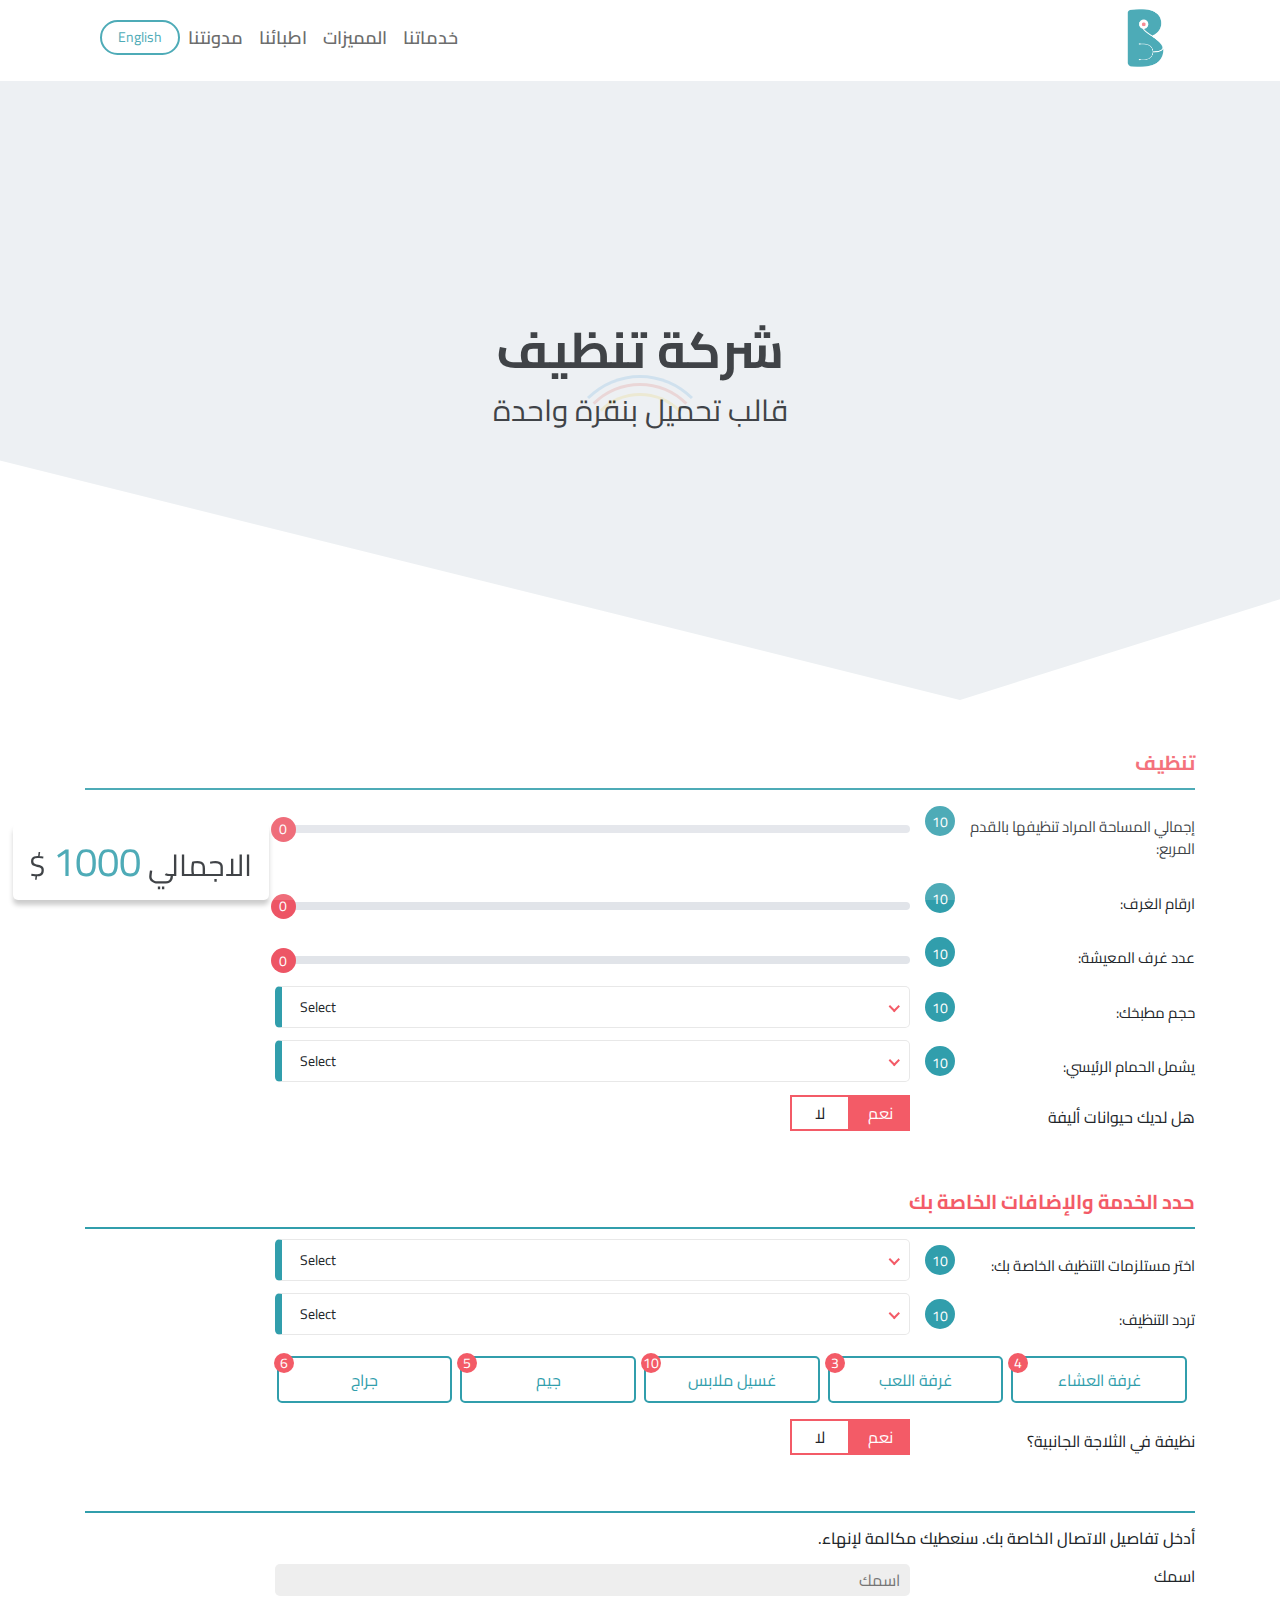
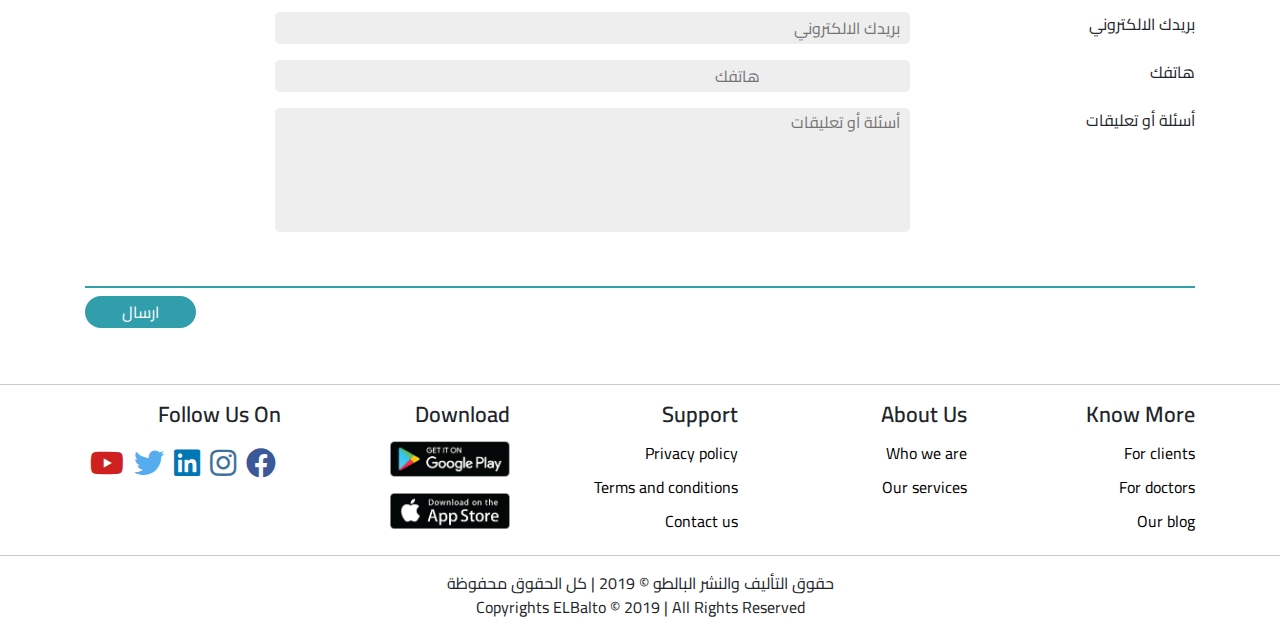
==== index-rtl.html @ 406a8d34 "aaaaaaaaaa" ====
<!DOCTYPE html>
<html dir="rtl">

<head>
     <link href="https://fonts.googleapis.com/css?family=Cairo&display=swap" rel="stylesheet">
     <link rel="icon" type="image/png" sizes="32x32" href="img/favicon-32x32.png">

     <meta charset="UTF-8">
     <meta name="viewport" content="width=device-width, initial-scale=1.0">
     <link rel="stylesheet" href="css/bootstrap.min.css">
     <link rel="stylesheet" href="css/owl.carousel.min.css">
     <link rel="stylesheet" href="css/all.min.css">
     <link rel="stylesheet" href="css/ion.rangeSlider.min.css">
     <link rel="stylesheet" href="css/nice-select.css">
     <link rel="stylesheet" href="css/pretty-checkbox.min.css">
     <link rel="stylesheet" href="css/main.min.css">
     <title>Elbalto</title>
</head>

<body>
     <div id="splash-screen" class="splash-screen">
          <div class="loader"></div>
     </div>

     <nav class="navbar navbar-expand-lg navbar-light bg-white fixed-top padding-nav">
          <a class="navbar-brand" href="#"><img src="img/Logo.png" class="img-responsive" alt="" srcset=""></a>
          <button class="navbar-toggler" type="button" data-toggle="collapse" data-target="#navbarNav"
               aria-controls="navbarNav" aria-expanded="false" aria-label="Toggle navigation">
               <span class="navbar-toggler-icon"></span>
          </button>
          <div class="collapse navbar-collapse " id="navbarNav">
               <ul class="navbar-nav mRL-auto">
                    <li class="nav-item active">
                         <a class="nav-link" href="#footer">خدماتنا <span class="sr-only">(current)</span></a>
                    </li>
                    <li class="nav-item">
                         <a class="nav-link" href="#footer">المميزات</a>
                    </li>
                    <li class="nav-item">
                         <a class="nav-link" href="#footer">اطبائنا </a>
                    </li>
                    <li class="nav-item">
                         <a class="nav-link" href="#footer"> مدونتنا</a>
                    </li>

               </ul>

          </div>
          
          
               
          <div class="rtlOrLtr mb px-3 rounded-pill">
               <a href="index.html">
                    English
               </a>
          </div>
     </nav>
     <header>
          <div class="text-center">
               <h3 >شركة تنظيف
 
               </h3>
               <p >
                    قالب تحميل بنقرة واحدة

               </p>
          </div>

     </header>
     <section>
          <div class="container py-5">

               <div class="row" id="layoutPage">
                    <div class="col-md-12">
                         <div class="head-sec border-bot">
                              تنظيف

                         </div>
                         <div class="row my-2 item-chose">
                              <div class="col-md-3 d-flex  align-items-center py-2">
                                   <div class="mt-2 tall-label">
                                        إجمالي المساحة المراد تنظيفها بالقدم المربع:
                                        <div class=" price-bedge price-bedge-tall ">
                                             <div class="pt-1 text-center price-range" price="10">
                                             10
                                        </div></div>

                                   </div>
                              </div>
                              <div class="col-md-7">
                                   <input type="range" value="0" data-min="0" data-max="10" data-from="0" step="1"
                                        class="custom-range-slider price-change">

                              </div>
                         </div>
                         <div class="row my-2 item-chose">
                              <div class="col-md-3 d-flex  align-items-center py-2">
                                   <div class="mt-2 tall-label">
                                        ارقام الغرف:
                                        <div class=" price-bedge ">
                                             <div class="pt-1 text-center price-range" price="10">
                                             10
                                        </div></div>

                                   </div>
                              </div>
                              <div class="col-md-7">
                                   <input type="range" value="0" data-min="0" data-max="10" data-from="0" step="1"
                                        class="custom-range-slider price-change">

                              </div>
                         </div>
                         <div class="row my-2 item-chose">

                              <div class="col-md-3 d-flex  align-items-center py-2">
                                   <div class="mt-2 tall-label">
                                        عدد غرف المعيشة:
                                        <div class=" price-bedge ">
                                             <div class="pt-1 text-center price-range" price="10">
                                             10
                                        </div></div>

                                   </div>
                              </div>
                              <div class="col-md-7">
                                   <input type="range" value="0" data-min="0" data-max="10" data-from="0" step="1"
                                        class="custom-range-slider price-change">

                              </div>
                         </div>

                

                         <div class="row my-2 item-chose">
                        
                              <div class="col-md-3 d-flex  align-items-center py-2">
                                   <div class="mt-2 tall-label">
                                        حجم مطبخك:
                                        <div class=" price-bedge ">
                                             <div class="pt-1 text-center price-select" price="10">
                                             10
                                        </div></div>

                                   </div>
                              </div>
                              <div class="col-md-7">
                                   <select class="price-change">
                                        <option data-display="Select" value="9" >Nothing</option>
                                        <option data-display="Select"  value="11" >Nothing</option>
                                        <option data-display="Select" value="20">Nothing</option>
                                    
                                   </select>
                              </div>
                         </div>

             
                              
                         <div class="row my-2 item-chose">
                        
                              <div class="col-md-3 d-flex  align-items-center py-2">
                                   <div class="mt-2 tall-label">
                                        يشمل الحمام الرئيسي:
                                        <div class=" price-bedge ">
                                             <div class="pt-1 text-center price-select" price="10">
                                             10
                                        </div></div>

                                   </div>
                              </div>
                              <div class="col-md-7">
                                   <select class="price-change">
                                        <option data-display="Select" value="10" >Nothing</option>
                                        <option data-display="Select"  value="5" >Nothing</option>
                                        <option data-display="Select" value="7">Nothing</option>
                                    
                                   </select>
                              </div>
                         </div>

                         <div class="row my-2">
                              <div class="col-md-3 d-flex  align-items-center py-2">
                                   <div class="">
                                        هل لديك حيوانات أليفة

                                   </div>
                              </div>
                              <div class="col-md-7">
                                   <div class="yes-no d-flex align-items-center">
                                        <input id="toggle-on" class="toggle toggle-left" name="toggle" value="false"
                                             type="radio" checked>
                                        <label for="toggle-on" class="btn btn-1">نعم</label>
                                        <input id="toggle-off" class="toggle toggle-right" name="toggle" value="true"
                                             type="radio">
                                        <label for="toggle-off" class="btn btn-2">لا</label>
                                   </div>
                              </div>
                         </div>
                         <div class="head-sec border-bot mt-5">
                              حدد الخدمة والإضافات الخاصة بك

                         </div>
         
                              <div class="row my-2 item-chose">
                        
                                   <div class="col-md-3 d-flex  align-items-center py-2">
                                        <div class="mt-2 tall-label">
                                             اختر مستلزمات التنظيف الخاصة بك:
                                             <div class=" price-bedge ">
                                                  <div class="pt-1 text-center price-select" price="10">
                                                  10
                                             </div></div>
     
                                        </div>
                                   </div>
                              <div class="col-md-7">
                                   <select class="select">
                                        <option data-display="Select" value="1" >Nothing</option>
                                        <option data-display="Select"  value="2" >Nothing</option>
                                        <option data-display="Select" value="3">Nothing</option>
                                    
                                   </select>
                              </div>
                         </div>

              
                              <div class="row my-2 item-chose">
                        
                                   <div class="col-md-3 d-flex  align-items-center py-2">
                                        <div class="mt-2 tall-label">
                                             تردد التنظيف:
                                             <div class=" price-bedge ">
                                                  <div class="pt-1 text-center price-select" price="10">
                                                  10
                                             </div></div>
     
                                        </div>
                                   </div>
                              <div class="col-md-7">
                                   <select class="price-change">
                                        <option data-display="Select" value="4" >Nothing</option>
                                        <option data-display="Select"  value="5" >Nothing</option>
                                        <option data-display="Select" value="6">Nothing</option>
                                    
                                   </select>
                              </div>
                         </div>
                         <div class="row mx-1 my-3 chose">
                              <div class="col-2 px-1">

                                   <div class="selection box-shadow border-5">
                                        <input id="Dining room " class="price-change" value="4" name="Dining room " type="checkbox">
                                        <label for="Dining room " class="text-center tall">غرفة العشاء
                                             <span>4</span>

                                        </label>
                                   </div>
                              </div>
                              <div class="col-2 px-1">

                                   <div class="selection box-shadow border-5">
                                        <input id="Play room "  class="price-change" value="3"  name="Play room " type="checkbox">
                                        <label for="Play room " class="text-center tall"> غرفة اللعب
                                             <span>3</span>
     
                                        </label>
                                   </div>
                              </div>
                              <div class="col-2 px-1">

                                   <div class="selection box-shadow border-5">
                                        <input id="Laundry" class="price-change" value="10"  name="Laundry" type="checkbox">
                                        <label for="Laundry" class="text-center tall"> غسيل ملابس
                                             <span>10</span>
                                        </label>
                                   </div>
                              </div>
                              <div class="col-2 px-1">

                                   <div class="selection box-shadow border-5">
                                        <input id="Gym" class="price-change" value="5"  name="Gym" type="checkbox">
                                        <label for="Gym" class="text-center tall">  جيم
                                             <span>5</span>

                                        </label>
                                   </div>
                              </div>
                              <div class="col-2 px-1">

                                   <div class="selection box-shadow border-5">
                                        <input id="Garage" class="price-change"value="6"  name="Garage" type="checkbox">
                                        <label for="Garage" class="text-center tall">جراج 

                                             <span>6</span>

                                        </label>
                                   </div>
                              </div>
                         </div>
                         <div class="row my-2">
                              <div class="col-md-3 d-flex  align-items-center py-2">
                                   <div class="">
                                        نظيفة في الثلاجة الجانبية؟

                                   </div>
                              </div>
                              <div class="col-md-7">
                                   <div class="yes-no d-flex align-items-center">
                                        <input id="toggle-on2" class="toggle toggle-left" name="toggle2" value="false"
                                             type="radio" checked>
                                        <label for="toggle-on2" class="btn btn-1">نعم</label>
                                        <input id="toggle-off2" class="toggle toggle-right" name="toggle2" value="true"
                                             type="radio">
                                        <label for="toggle-off2" class="btn btn-2">لا</label>
                                   </div>
                              </div>
                         </div>
                         <div class="bt-one mt-5">
                              <h6 class="my-3 ">
                                   أدخل تفاصيل الاتصال الخاصة بك. سنعطيك مكالمة لإنهاء.

                              </h6>
                         </div>


                         <div class="row my-3">
                              <div class="col-md-3">
                                   <label for=""> اسمك
                                   </label>
                              </div>
                              <div class="col-md-7 ">
                                   <input type="text" class="w-100 border-5 py-1" placeholder="اسمك
                                   ">
                              </div>
                         </div>
                         <div class="row my-3">
                              <div class="col-md-3">
                                   <label for=""> بريدك الالكتروني
                                   </label>
                              </div>
                              <div class="col-md-7 ">
                                   <input type="text" class="w-100 border-5 py-1" placeholder="بريدك الالكتروني
                                   ">
                              </div>
                         </div>
                         <div class="row my-3">
                              <div class="col-md-3">
                                   <label for=""> هاتفك
                                   </label>
                              </div>
                              <div class="col-md-7 ">
                                   <input type="tel" class="w-100 border-5 py-1" placeholder="هاتفك
                                   ">
                              </div>
                         </div>
                         <div class="row my-3">
                              <div class="col-md-3">
                                   <label for=""> أسئلة أو تعليقات
                                   </label>
                              </div>
                              <div class="col-md-7 ">
                                   <textarea type="text" class="w-100 border-5" rows="5"
                                        placeholder="أسئلة أو تعليقات
                                        "></textarea>
                              </div>
                         </div>
                         <div class="bt-one mt-5 mb-5 btn-send">
                              <button class="rounded-pill px-3 my-2  btn-send py-1 ">ارسال</button>
                         </div>
                    </div>
                    <div class="col-md-2">

                         <div class="position-relative ">
                              <div class=" bg-white box-shadow box-salary px-3 py-2 text-center">
               الاجمالي <span>1000</span> $
                              </div>
                         </div>
                    </div>
               </div>

          </div>






     </section>


     <footer class="footer " id="footer">
          <div class="container pt-3">
               <div class="footer-top ">
                    <div class="footer-column ">
                         <h3 class="footer-column-title ">Know more</h3>
                         <ul class="footer-column-menu ">
                              <li><a href="# ">For clients</a></li>
                              <li><a href="# ">For doctors </a></li>
                              <li><a href="# ">Our blog </a></li>
                         </ul>
                    </div>
                    <div class="footer-column ">
                         <h3 class="footer-column-title ">About us</h3>
                         <ul class="footer-column-menu ">
                              <li><a href="# ">Who we are</a></li>
                              <li><a href="# ">Our services</a></li>
                         </ul>
                    </div>
                    <div class="footer-column ">
                         <h3 class="footer-column-title ">Support</h3>
                         <ul class="footer-column-menu ">
                              <li><a href="# ">Privacy policy</a></li>
                              <li><a href="# ">Terms and conditions </a></li>
                              <li><a href="# ">Contact us </a></li>
                         </ul>
                    </div>
                    <div class="footer-column ">
                         <h3 class="footer-column-title ">download</h3>
                         <ul class="footer-column-menu ">
                              <li>
                                   <a target="_blank "
                                        href="https://play.google.com/store/apps/details?id=com.elbalto&hl=en"
                                        class="app-link ">
                                        <img class="img-responsive" src="img/googlePlay.png" alt="google Play ">
                                   </a>
                              </li>
                              <li>
                                   <a target="_blank " href="https://itunes.apple.com/us/app/elbalto/id1387785206?mt=8 "
                                        class="app-link ">
                                        <img class="img-responsive " src="img/appStore.png " alt="app store ">
                                   </a>
                              </li>
                         </ul>
                    </div>
                    <div class="footer-column ">
                         <h3 class="footer-column-title ">Follow us on </h3>
                         <ul class="footer-column-menu social ">
                              <li><a href="https://www.facebook.com/ElbaltoEG/ " target="_blank "><i
                                             class="fab fa-facebook "></i></a></li>
                              <li><a href="https://www.instagram.com/elbalto.app/ " target="_blank "><i
                                             class="fab fa-instagram "></i></a></li>
                              <li><a href="https://www.linkedin.com/company/elbalto/ " target="_blank "><i
                                             class="fab fa-linkedin "></i></a></li>
                              <li><a href="https://twitter.com/balto_el " target="_blank "><i
                                             class="fab fa-twitter "></i></a></li>
                              <li><a href="https://www.youtube.com/channel/UCyt7_SzT9MUoLvFq52JjkqQ/featured "
                                        target="_blank "><i class="fab fa-youtube "></i></a></li>
                         </ul>
                    </div>
               </div>
          </div>
          <div class="copyrights text-center text-capitalize ">
               <p class="text-center">حقوق التأليف والنشر البالطو © 2019 | كل الحقوق محفوظة</p>
               <p class="text-center">Copyrights ELBalto &copy; 2019 | All rights reserved</p>
          </div>
     </footer>


     <script src="js/jquery-3-4-1-min.js"></script>
     <script src="js/bootstrap.min.js"></script>
     <script src="js/ion.rangeSlider.min.js"></script>
     <script src="js/jquery.nice-select.min.js"></script>
     <script src="js/main.js"></script>
     <script src="js/calac.js"></script>

</body>

</html>
---- css/ion.rangeSlider.min.css ----
/*!Ion.RangeSlider, 2.3.1, © Denis Ineshin, 2010 - 2019, IonDen.com, Build date: 2019-12-19 16:51:02*/.irs{position:relative;display:block;-webkit-touch-callout:none;-webkit-user-select:none;-khtml-user-select:none;-moz-user-select:none;-ms-user-select:none;user-select:none;font-size:12px;font-family:Arial,sans-serif}.irs-line{position:relative;display:block;overflow:hidden;outline:none !important}.irs-bar{position:absolute;display:block;left:0;width:0}.irs-shadow{position:absolute;display:none;left:0;width:0}.irs-handle{position:absolute;display:block;box-sizing:border-box;cursor:default;z-index:1}.irs-handle.type_last{z-index:2}.irs-min,.irs-max{position:absolute;display:block;cursor:default}.irs-min{left:0}.irs-max{right:0}.irs-from,.irs-to,.irs-single{position:absolute;display:block;top:0;left:0;cursor:default;white-space:nowrap}.irs-grid{position:absolute;display:none;bottom:0;left:0;width:100%;height:20px}.irs-with-grid .irs-grid{display:block}.irs-grid-pol{position:absolute;top:0;left:0;width:1px;height:8px;background:#000}.irs-grid-pol.small{height:4px}.irs-grid-text{position:absolute;bottom:0;left:0;white-space:nowrap;text-align:center;font-size:9px;line-height:9px;padding:0 3px;color:#000}.irs-disable-mask{position:absolute;display:block;top:0;left:-1%;width:102%;height:100%;cursor:default;background:rgba(0,0,0,0);z-index:2}.lt-ie9 .irs-disable-mask{background:#000;filter:alpha(opacity=0);cursor:not-allowed}.irs-disabled{opacity:.4}.irs-hidden-input{position:absolute !important;display:block !important;top:0 !important;left:0 !important;width:0 !important;height:0 !important;font-size:0 !important;line-height:0 !important;padding:0 !important;margin:0 !important;overflow:hidden;outline:none !important;z-index:-9999 !important;background:none !important;border-style:solid !important;border-color:transparent !important}.irs--flat{height:40px}.irs--flat.irs-with-grid{height:60px}.irs--flat .irs-line{top:25px;height:12px;background-color:#e1e4e9;border-radius:4px}.irs--flat .irs-bar{top:25px;height:12px;background-color:#ed5565}.irs--flat .irs-bar--single{border-radius:4px 0 0 4px}.irs--flat .irs-shadow{height:1px;bottom:16px;background-color:#e1e4e9}.irs--flat .irs-handle{top:22px;width:16px;height:18px;background-color:transparent}.irs--flat .irs-handle>i:first-child{position:absolute;display:block;top:0;left:50%;width:2px;height:100%;margin-left:-1px;background-color:#da4453}.irs--flat .irs-handle.state_hover>i:first-child,.irs--flat .irs-handle:hover>i:first-child{background-color:#a43540}.irs--flat .irs-min,.irs--flat .irs-max{top:0;padding:1px 3px;color:#999;font-size:10px;line-height:1.333;text-shadow:none;background-color:#e1e4e9;border-radius:4px}.irs--flat .irs-from,.irs--flat .irs-to,.irs--flat .irs-single{color:white;font-size:10px;line-height:1.333;text-shadow:none;padding:1px 5px;background-color:#ed5565;border-radius:4px}.irs--flat .irs-from:before,.irs--flat .irs-to:before,.irs--flat .irs-single:before{position:absolute;display:block;content:"";bottom:-6px;left:50%;width:0;height:0;margin-left:-3px;overflow:hidden;border:3px solid transparent;border-top-color:#ed5565}.irs--flat .irs-grid-pol{background-color:#e1e4e9}.irs--flat .irs-grid-text{color:#999}.irs--big{height:55px}.irs--big.irs-with-grid{height:70px}.irs--big .irs-line{top:33px;height:12px;background-color:white;background:linear-gradient(to bottom, #ddd -50%, white 150%);border:1px solid #ccc;border-radius:12px}.irs--big .irs-bar{top:33px;height:12px;background-color:#92bce0;border:1px solid #428bca;background:linear-gradient(to bottom, #ffffff 0%, #428bca 30%, #b9d4ec 100%);box-shadow:inset 0 0 1px 1px rgba(255,255,255,0.5)}.irs--big .irs-bar--single{border-radius:12px 0 0 12px}.irs--big .irs-shadow{height:1px;bottom:16px;background-color:rgba(66,139,202,0.5)}.irs--big .irs-handle{top:25px;width:30px;height:30px;border:1px solid rgba(0,0,0,0.3);background-color:#cbcfd5;background:linear-gradient(to bottom, white 0%, #B4B9BE 30%, white 100%);box-shadow:1px 1px 2px rgba(0,0,0,0.2),inset 0 0 3px 1px white;border-radius:30px}.irs--big .irs-handle.state_hover,.irs--big .irs-handle:hover{border-color:rgba(0,0,0,0.45);background-color:#939ba7;background:linear-gradient(to bottom, white 0%, #919BA5 30%, white 100%)}.irs--big .irs-min,.irs--big .irs-max{top:0;padding:1px 5px;color:white;text-shadow:none;background-color:#9f9f9f;border-radius:3px}.irs--big .irs-from,.irs--big .irs-to,.irs--big .irs-single{color:white;text-shadow:none;padding:1px 5px;background-color:#428bca;background:linear-gradient(to bottom, #428bca 0%, #3071a9 100%);border-radius:3px}.irs--big .irs-grid-pol{background-color:#428bca}.irs--big .irs-grid-text{color:#428bca}.irs--modern{height:55px}.irs--modern.irs-with-grid{height:55px}.irs--modern .irs-line{top:25px;height:5px;background-color:#d1d6e0;background:linear-gradient(to bottom, #e0e4ea 0%, #d1d6e0 100%);border:1px solid #a3adc1;border-bottom-width:0;border-radius:5px}.irs--modern .irs-bar{top:25px;height:5px;background:#20b426;background:linear-gradient(to bottom, #20b426 0%, #18891d 100%)}.irs--modern .irs-bar--single{border-radius:5px 0 0 5px}.irs--modern .irs-shadow{height:1px;bottom:21px;background-color:rgba(209,214,224,0.5)}.irs--modern .irs-handle{top:37px;width:12px;height:13px;border:1px solid #a3adc1;border-top-width:0;box-shadow:1px 1px 1px rgba(0,0,0,0.1);border-radius:0 0 3px 3px}.irs--modern .irs-handle>i:nth-child(1){position:absolute;display:block;top:-4px;left:1px;width:6px;height:6px;border:1px solid #a3adc1;background:white;transform:rotate(45deg)}.irs--modern .irs-handle>i:nth-child(2){position:absolute;display:block;box-sizing:border-box;top:0;left:0;width:10px;height:12px;background:#e9e6e6;background:linear-gradient(to bottom, white 0%, #e9e6e6 100%);border-radius:0 0 3px 3px}.irs--modern .irs-handle>i:nth-child(3){position:absolute;display:block;box-sizing:border-box;top:3px;left:3px;width:4px;height:5px;border-left:1px solid #a3adc1;border-right:1px solid #a3adc1}.irs--modern .irs-handle.state_hover,.irs--modern .irs-handle:hover{border-color:#7685a2;background:#c3c7cd;background:linear-gradient(to bottom, #ffffff 0%, #919ba5 30%, #ffffff 100%)}.irs--modern .irs-handle.state_hover>i:nth-child(1),.irs--modern .irs-handle:hover>i:nth-child(1){border-color:#7685a2}.irs--modern .irs-handle.state_hover>i:nth-child(3),.irs--modern .irs-handle:hover>i:nth-child(3){border-color:#48536a}.irs--modern .irs-min,.irs--modern .irs-max{top:0;font-size:10px;line-height:1.333;text-shadow:none;padding:1px 5px;color:white;background-color:#d1d6e0;border-radius:5px}.irs--modern .irs-from,.irs--modern .irs-to,.irs--modern .irs-single{font-size:10px;line-height:1.333;text-shadow:none;padding:1px 5px;background-color:#20b426;color:white;border-radius:5px}.irs--modern .irs-from:before,.irs--modern .irs-to:before,.irs--modern .irs-single:before{position:absolute;display:block;content:"";bottom:-6px;left:50%;width:0;height:0;margin-left:-3px;overflow:hidden;border:3px solid transparent;border-top-color:#20b426}.irs--modern .irs-grid{height:25px}.irs--modern .irs-grid-pol{background-color:#dedede}.irs--modern .irs-grid-text{color:silver;font-size:13px}.irs--sharp{height:50px;font-size:12px;line-height:1}.irs--sharp.irs-with-grid{height:57px}.irs--sharp .irs-line{top:30px;height:2px;background-color:black;border-radius:2px}.irs--sharp .irs-bar{top:30px;height:2px;background-color:#ee22fa}.irs--sharp .irs-bar--single{border-radius:2px 0 0 2px}.irs--sharp .irs-shadow{height:1px;bottom:21px;background-color:rgba(0,0,0,0.5)}.irs--sharp .irs-handle{top:25px;width:10px;height:10px;background-color:#a804b2}.irs--sharp .irs-handle>i:first-child{position:absolute;display:block;top:100%;left:0;width:0;height:0;border:5px solid transparent;border-top-color:#a804b2}.irs--sharp .irs-handle.state_hover,.irs--sharp .irs-handle:hover{background-color:black}.irs--sharp .irs-handle.state_hover>i:first-child,.irs--sharp .irs-handle:hover>i:first-child{border-top-color:black}.irs--sharp .irs-min,.irs--sharp .irs-max{color:white;font-size:14px;line-height:1;top:0;padding:3px 4px;opacity:.4;background-color:#a804b2;border-radius:2px}.irs--sharp .irs-from,.irs--sharp .irs-to,.irs--sharp .irs-single{font-size:14px;line-height:1;text-shadow:none;padding:3px 4px;background-color:#a804b2;color:white;border-radius:2px}.irs--sharp .irs-from:before,.irs--sharp .irs-to:before,.irs--sharp .irs-single:before{position:absolute;display:block;content:"";bottom:-6px;left:50%;width:0;height:0;margin-left:-3px;overflow:hidden;border:3px solid transparent;border-top-color:#a804b2}.irs--sharp .irs-grid{height:25px}.irs--sharp .irs-grid-pol{background-color:#dedede}.irs--sharp .irs-grid-text{color:silver;font-size:13px}.irs--round{height:50px}.irs--round.irs-with-grid{height:65px}.irs--round .irs-line{top:36px;height:4px;background-color:#dee4ec;border-radius:4px}.irs--round .irs-bar{top:36px;height:4px;background-color:#006cfa}.irs--round .irs-bar--single{border-radius:4px 0 0 4px}.irs--round .irs-shadow{height:4px;bottom:21px;background-color:rgba(222,228,236,0.5)}.irs--round .irs-handle{top:26px;width:24px;height:24px;border:4px solid #006cfa;background-color:white;border-radius:24px;box-shadow:0 1px 3px rgba(0,0,255,0.3)}.irs--round .irs-handle.state_hover,.irs--round .irs-handle:hover{background-color:#f0f6ff}.irs--round .irs-min,.irs--round .irs-max{color:#333;font-size:14px;line-height:1;top:0;padding:3px 5px;background-color:rgba(0,0,0,0.1);border-radius:4px}.irs--round .irs-from,.irs--round .irs-to,.irs--round .irs-single{font-size:14px;line-height:1;text-shadow:none;padding:3px 5px;background-color:#006cfa;color:white;border-radius:4px}.irs--round .irs-from:before,.irs--round .irs-to:before,.irs--round .irs-single:before{position:absolute;display:block;content:"";bottom:-6px;left:50%;width:0;height:0;margin-left:-3px;overflow:hidden;border:3px solid transparent;border-top-color:#006cfa}.irs--round .irs-grid{height:25px}.irs--round .irs-grid-pol{background-color:#dedede}.irs--round .irs-grid-text{color:silver;font-size:13px}.irs--square{height:50px}.irs--square.irs-with-grid{height:60px}.irs--square .irs-line{top:31px;height:4px;background-color:#dedede}.irs--square .irs-bar{top:31px;height:4px;background-color:black}.irs--square .irs-shadow{height:2px;bottom:21px;background-color:#dedede}.irs--square .irs-handle{top:25px;width:16px;height:16px;border:3px solid black;background-color:white;-webkit-transform:rotate(45deg);-ms-transform:rotate(45deg);transform:rotate(45deg)}.irs--square .irs-handle.state_hover,.irs--square .irs-handle:hover{background-color:#f0f6ff}.irs--square .irs-min,.irs--square .irs-max{color:#333;font-size:14px;line-height:1;top:0;padding:3px 5px;background-color:rgba(0,0,0,0.1)}.irs--square .irs-from,.irs--square .irs-to,.irs--square .irs-single{font-size:14px;line-height:1;text-shadow:none;padding:3px 5px;background-color:black;color:white}.irs--square .irs-grid{height:25px}.irs--square .irs-grid-pol{background-color:#dedede}.irs--square .irs-grid-text{color:silver;font-size:11px}
---- css/nice-select.css ----
.nice-select {
  -webkit-tap-highlight-color: transparent;
  background-color: #fff;
  border-radius: 5px;
  border: solid 1px #e8e8e8;
  box-sizing: border-box;
  clear: both;
  cursor: pointer;
  display: block;
  float: left;
  font-family: inherit;
  font-size: 14px;
  font-weight: normal;
  height: 42px;
  line-height: 40px;
  outline: none;
  padding-left: 18px;
  padding-right: 30px;
  position: relative;
  text-align: left !important;
  -webkit-transition: all 0.2s ease-in-out;
  transition: all 0.2s ease-in-out;
  -webkit-user-select: none;
     -moz-user-select: none;
      -ms-user-select: none;
          user-select: none;
  white-space: nowrap;
  width: auto; }
  .nice-select:hover {
    border-color: #dbdbdb; }
  .nice-select:active, .nice-select.open, .nice-select:focus {
    border-color: #999; }
  .nice-select:after {
    border-bottom: 2px solid #999;
    border-right: 2px solid #999;
    content: '';
    display: block;
    height: 5px;
    margin-top: -4px;
    pointer-events: none;
    position: absolute;
    right: 12px;
    top: 50%;
    -webkit-transform-origin: 66% 66%;
        -ms-transform-origin: 66% 66%;
            transform-origin: 66% 66%;
    -webkit-transform: rotate(45deg);
        -ms-transform: rotate(45deg);
            transform: rotate(45deg);
    -webkit-transition: all 0.15s ease-in-out;
    transition: all 0.15s ease-in-out;
    width: 5px; }
  .nice-select.open:after {
    -webkit-transform: rotate(-135deg);
        -ms-transform: rotate(-135deg);
            transform: rotate(-135deg); }
  .nice-select.open .list {
    opacity: 1;
    pointer-events: auto;
    -webkit-transform: scale(1) translateY(0);
        -ms-transform: scale(1) translateY(0);
            transform: scale(1) translateY(0); }
  .nice-select.disabled {
    border-color: #ededed;
    color: #999;
    pointer-events: none; }
    .nice-select.disabled:after {
      border-color: #cccccc; }
  .nice-select.wide {
    width: 100%; }
    .nice-select.wide .list {
      left: 0 !important;
      right: 0 !important; }
  .nice-select.right {
    float: right; }
    .nice-select.right .list {
      left: auto;
      right: 0; }
  .nice-select.small {
    font-size: 12px;
    height: 36px;
    line-height: 34px; }
    .nice-select.small:after {
      height: 4px;
      width: 4px; }
    .nice-select.small .option {
      line-height: 34px;
      min-height: 34px; }
  .nice-select .list {
    background-color: #fff;
    border-radius: 5px;
    box-shadow: 0 0 0 1px rgba(68, 68, 68, 0.11);
    box-sizing: border-box;
    margin-top: 4px;
    opacity: 0;
    overflow: hidden;
    padding: 0;
    pointer-events: none;
    position: absolute;
    top: 100%;
    left: 0;
    -webkit-transform-origin: 50% 0;
        -ms-transform-origin: 50% 0;
            transform-origin: 50% 0;
    -webkit-transform: scale(0.75) translateY(-21px);
        -ms-transform: scale(0.75) translateY(-21px);
            transform: scale(0.75) translateY(-21px);
    -webkit-transition: all 0.2s cubic-bezier(0.5, 0, 0, 1.25), opacity 0.15s ease-out;
    transition: all 0.2s cubic-bezier(0.5, 0, 0, 1.25), opacity 0.15s ease-out;
    z-index: 9; }
    .nice-select .list:hover .option:not(:hover) {
      background-color: transparent !important; }
  .nice-select .option {
    cursor: pointer;
    font-weight: 400;
    line-height: 40px;
    list-style: none;
    min-height: 40px;
    outline: none;
    padding-left: 18px;
    padding-right: 29px;
    text-align: left;
    -webkit-transition: all 0.2s;
    transition: all 0.2s; }
    .nice-select .option:hover, .nice-select .option.focus, .nice-select .option.selected.focus {
      background-color: #f6f6f6; }
    .nice-select .option.selected {
      font-weight: bold; }
    .nice-select .option.disabled {
      background-color: transparent;
      color: #999;
      cursor: default; }

.no-csspointerevents .nice-select .list {
  display: none; }

.no-csspointerevents .nice-select.open .list {
  display: block; }
---- css/pretty-checkbox.min.css ----
/**
 * pretty-checkbox.css
 *
 * A pure CSS library to beautify checkbox and radio buttons
 *
 * Source: https://github.com/lokesh-coder/pretty-checkbox
 * Demo: https://lokesh-coder.github.io/pretty-checkbox
 *
 * Copyright (c) 2017 Lokesh rajendran
 */

.pretty *{box-sizing:border-box}.pretty input:not([type=checkbox]):not([type=radio]){display:none}.pretty{position:relative;display:inline-block;margin-right:1em;white-space:nowrap;line-height:1}.pretty input{position:absolute;left:0;top:0;min-width:1em;width:100%;height:100%;z-index:2;opacity:0;margin:0;padding:0;cursor:pointer}.pretty .state label{position:initial;display:inline-block;font-weight:400;margin:0;text-indent:1.5em;min-width:calc(1em + 2px)}.pretty .state label:after,.pretty .state label:before{content:'';width:calc(1em + 2px);height:calc(1em + 2px);display:block;box-sizing:border-box;border-radius:0;border:1px solid transparent;z-index:0;position:absolute;left:0;top:calc((0% - (100% - 1em)) - 8%);background-color:transparent}.pretty .state label:before{border-color:#bdc3c7}.pretty .state.p-is-hover,.pretty .state.p-is-indeterminate{display:none}@-webkit-keyframes zoom{0%{opacity:0;-webkit-transform:scale(0);transform:scale(0)}}@keyframes zoom{0%{opacity:0;-webkit-transform:scale(0);transform:scale(0)}}@-webkit-keyframes tada{0%{-webkit-animation-timing-function:ease-in;animation-timing-function:ease-in;opacity:0;-webkit-transform:scale(7);transform:scale(7)}38%{-webkit-animation-timing-function:ease-out;animation-timing-function:ease-out;opacity:1;-webkit-transform:scale(1);transform:scale(1)}55%{-webkit-animation-timing-function:ease-in;animation-timing-function:ease-in;-webkit-transform:scale(1.5);transform:scale(1.5)}72%{-webkit-animation-timing-function:ease-out;animation-timing-function:ease-out;-webkit-transform:scale(1);transform:scale(1)}81%{-webkit-animation-timing-function:ease-in;animation-timing-function:ease-in;-webkit-transform:scale(1.24);transform:scale(1.24)}89%{-webkit-animation-timing-function:ease-out;animation-timing-function:ease-out;-webkit-transform:scale(1);transform:scale(1)}95%{-webkit-animation-timing-function:ease-in;animation-timing-function:ease-in;-webkit-transform:scale(1.04);transform:scale(1.04)}100%{-webkit-animation-timing-function:ease-out;animation-timing-function:ease-out;-webkit-transform:scale(1);transform:scale(1)}}@keyframes tada{0%{-webkit-animation-timing-function:ease-in;animation-timing-function:ease-in;opacity:0;-webkit-transform:scale(7);transform:scale(7)}38%{-webkit-animation-timing-function:ease-out;animation-timing-function:ease-out;opacity:1;-webkit-transform:scale(1);transform:scale(1)}55%{-webkit-animation-timing-function:ease-in;animation-timing-function:ease-in;-webkit-transform:scale(1.5);transform:scale(1.5)}72%{-webkit-animation-timing-function:ease-out;animation-timing-function:ease-out;-webkit-transform:scale(1);transform:scale(1)}81%{-webkit-animation-timing-function:ease-in;animation-timing-function:ease-in;-webkit-transform:scale(1.24);transform:scale(1.24)}89%{-webkit-animation-timing-function:ease-out;animation-timing-function:ease-out;-webkit-transform:scale(1);transform:scale(1)}95%{-webkit-animation-timing-function:ease-in;animation-timing-function:ease-in;-webkit-transform:scale(1.04);transform:scale(1.04)}100%{-webkit-animation-timing-function:ease-out;animation-timing-function:ease-out;-webkit-transform:scale(1);transform:scale(1)}}@-webkit-keyframes jelly{0%{-webkit-transform:scale3d(1,1,1);transform:scale3d(1,1,1)}30%{-webkit-transform:scale3d(.75,1.25,1);transform:scale3d(.75,1.25,1)}40%{-webkit-transform:scale3d(1.25,.75,1);transform:scale3d(1.25,.75,1)}50%{-webkit-transform:scale3d(.85,1.15,1);transform:scale3d(.85,1.15,1)}65%{-webkit-transform:scale3d(1.05,.95,1);transform:scale3d(1.05,.95,1)}75%{-webkit-transform:scale3d(.95,1.05,1);transform:scale3d(.95,1.05,1)}100%{-webkit-transform:scale3d(1,1,1);transform:scale3d(1,1,1)}}@keyframes jelly{0%{-webkit-transform:scale3d(1,1,1);transform:scale3d(1,1,1)}30%{-webkit-transform:scale3d(.75,1.25,1);transform:scale3d(.75,1.25,1)}40%{-webkit-transform:scale3d(1.25,.75,1);transform:scale3d(1.25,.75,1)}50%{-webkit-transform:scale3d(.85,1.15,1);transform:scale3d(.85,1.15,1)}65%{-webkit-transform:scale3d(1.05,.95,1);transform:scale3d(1.05,.95,1)}75%{-webkit-transform:scale3d(.95,1.05,1);transform:scale3d(.95,1.05,1)}100%{-webkit-transform:scale3d(1,1,1);transform:scale3d(1,1,1)}}@-webkit-keyframes rotate{0%{opacity:0;-webkit-transform:translateZ(-200px) rotate(-45deg);transform:translateZ(-200px) rotate(-45deg)}100%{opacity:1;-webkit-transform:translateZ(0) rotate(0);transform:translateZ(0) rotate(0)}}@keyframes rotate{0%{opacity:0;-webkit-transform:translateZ(-200px) rotate(-45deg);transform:translateZ(-200px) rotate(-45deg)}100%{opacity:1;-webkit-transform:translateZ(0) rotate(0);transform:translateZ(0) rotate(0)}}@-webkit-keyframes pulse{0%{box-shadow:0 0 0 0 #bdc3c7}100%{box-shadow:0 0 0 1.5em rgba(189,195,199,0)}}@keyframes pulse{0%{box-shadow:0 0 0 0 #bdc3c7}100%{box-shadow:0 0 0 1.5em rgba(189,195,199,0)}}.pretty.p-default.p-fill .state label:after{-webkit-transform:scale(1);-ms-transform:scale(1);transform:scale(1)}.pretty.p-default .state label:after{-webkit-transform:scale(.6);-ms-transform:scale(.6);transform:scale(.6)}.pretty.p-default input:checked~.state label:after{background-color:#bdc3c7!important}.pretty.p-default.p-thick .state label:after,.pretty.p-default.p-thick .state label:before{border-width:calc(1em / 7)}.pretty.p-default.p-thick .state label:after{-webkit-transform:scale(.4)!important;-ms-transform:scale(.4)!important;transform:scale(.4)!important}.pretty.p-icon .state .icon{position:absolute;font-size:1em;width:calc(1em + 2px);height:calc(1em + 2px);left:0;z-index:1;text-align:center;line-height:normal;top:calc((0% - (100% - 1em)) - 8%);border:1px solid transparent;opacity:0}.pretty.p-icon .state .icon:before{margin:0;width:100%;height:100%;text-align:center;display:-webkit-box;display:-ms-flexbox;display:flex;-webkit-box-flex:1;-ms-flex:1;flex:1;-webkit-box-pack:center;-ms-flex-pack:center;justify-content:center;-webkit-box-align:center;-ms-flex-align:center;align-items:center;line-height:1}.pretty.p-icon input:checked~.state .icon{opacity:1}.pretty.p-icon input:checked~.state label:before{border-color:#5a656b}.pretty.p-svg .state .svg{position:absolute;font-size:1em;width:calc(1em + 2px);height:calc(1em + 2px);left:0;z-index:1;text-align:center;line-height:normal;top:calc((0% - (100% - 1em)) - 8%);border:1px solid transparent;opacity:0}.pretty.p-svg .state svg{margin:0;width:100%;height:100%;text-align:center;display:-webkit-box;display:-ms-flexbox;display:flex;-webkit-box-flex:1;-ms-flex:1;flex:1;-webkit-box-pack:center;-ms-flex-pack:center;justify-content:center;-webkit-box-align:center;-ms-flex-align:center;align-items:center;line-height:1}.pretty.p-svg input:checked~.state .svg{opacity:1}.pretty.p-image .state img{opacity:0;position:absolute;width:calc(1em + 2px);height:calc(1em + 2px);top:0;top:calc((0% - (100% - 1em)) - 8%);left:0;z-index:0;text-align:center;line-height:normal;-webkit-transform:scale(.8);-ms-transform:scale(.8);transform:scale(.8)}.pretty.p-image input:checked~.state img{opacity:1}.pretty.p-switch input{min-width:2em}.pretty.p-switch .state{position:relative}.pretty.p-switch .state:before{content:'';border:1px solid #bdc3c7;border-radius:60px;width:2em;box-sizing:unset;height:calc(1em + 2px);position:absolute;top:0;top:calc((0% - (100% - 1em)) - 16%);z-index:0;transition:all .5s ease}.pretty.p-switch .state label{text-indent:2.5em}.pretty.p-switch .state label:after,.pretty.p-switch .state label:before{transition:all .5s ease;border-radius:100%;left:0;border-color:transparent;-webkit-transform:scale(.8);-ms-transform:scale(.8);transform:scale(.8)}.pretty.p-switch .state label:after{background-color:#bdc3c7!important}.pretty.p-switch input:checked~.state:before{border-color:#5a656b}.pretty.p-switch input:checked~.state label:before{opacity:0}.pretty.p-switch input:checked~.state label:after{background-color:#5a656b!important;left:1em}.pretty.p-switch.p-fill input:checked~.state:before{border-color:#5a656b;background-color:#5a656b!important}.pretty.p-switch.p-fill input:checked~.state label:before{opacity:0}.pretty.p-switch.p-fill input:checked~.state label:after{background-color:#fff!important;left:1em}.pretty.p-switch.p-slim .state:before{height:.1em;background:#bdc3c7!important;top:calc(50% - .1em)}.pretty.p-switch.p-slim input:checked~.state:before{border-color:#5a656b;background-color:#5a656b!important}.pretty.p-has-hover input:hover~.state:not(.p-is-hover){display:none}.pretty.p-has-hover input:hover~.state.p-is-hover{display:block}.pretty.p-has-hover input:hover~.state.p-is-hover .icon{display:block}.pretty.p-has-focus input:focus~.state label:before{box-shadow:0 0 3px 0 #bdc3c7}.pretty.p-has-indeterminate input[type=checkbox]:indeterminate~.state:not(.p-is-indeterminate){display:none}.pretty.p-has-indeterminate input[type=checkbox]:indeterminate~.state.p-is-indeterminate{display:block}.pretty.p-has-indeterminate input[type=checkbox]:indeterminate~.state.p-is-indeterminate .icon{display:block;opacity:1}.pretty.p-toggle .state.p-on{opacity:0;display:none}.pretty.p-toggle .state .icon,.pretty.p-toggle .state .svg,.pretty.p-toggle .state img,.pretty.p-toggle .state.p-off{opacity:1;display:inherit}.pretty.p-toggle .state.p-off .icon{color:#bdc3c7}.pretty.p-toggle input:checked~.state.p-on{opacity:1;display:inherit}.pretty.p-toggle input:checked~.state.p-off{opacity:0;display:none}.pretty.p-plain input:checked~.state label:before,.pretty.p-plain.p-toggle .state label:before{content:none}.pretty.p-plain.p-plain .icon{-webkit-transform:scale(1.1);-ms-transform:scale(1.1);transform:scale(1.1)}.pretty.p-round .state label:after,.pretty.p-round .state label:before{border-radius:100%}.pretty.p-round.p-icon .state .icon{border-radius:100%;overflow:hidden}.pretty.p-round.p-icon .state .icon:before{-webkit-transform:scale(.8);-ms-transform:scale(.8);transform:scale(.8)}.pretty.p-curve .state label:after,.pretty.p-curve .state label:before{border-radius:20%}.pretty.p-smooth .icon,.pretty.p-smooth .svg,.pretty.p-smooth label:after,.pretty.p-smooth label:before{transition:all .5s ease}.pretty.p-smooth input:checked+.state label:after{transition:all .3s ease}.pretty.p-smooth input:checked+.state .icon,.pretty.p-smooth input:checked+.state .svg,.pretty.p-smooth input:checked+.state img{-webkit-animation:zoom .2s ease;animation:zoom .2s ease}.pretty.p-smooth.p-default input:checked+.state label:after{-webkit-animation:zoom .2s ease;animation:zoom .2s ease}.pretty.p-smooth.p-plain input:checked+.state label:before{content:'';-webkit-transform:scale(0);-ms-transform:scale(0);transform:scale(0);transition:all .5s ease}.pretty.p-tada:not(.p-default) input:checked+.state .icon,.pretty.p-tada:not(.p-default) input:checked+.state .svg,.pretty.p-tada:not(.p-default) input:checked+.state img,.pretty.p-tada:not(.p-default) input:checked+.state label:after,.pretty.p-tada:not(.p-default) input:checked+.state label:before{-webkit-animation:tada .7s cubic-bezier(.25,.46,.45,.94) 1 alternate;animation:tada .7s cubic-bezier(.25,.46,.45,.94) 1 alternate;opacity:1}.pretty.p-jelly:not(.p-default) input:checked+.state .icon,.pretty.p-jelly:not(.p-default) input:checked+.state .svg,.pretty.p-jelly:not(.p-default) input:checked+.state img,.pretty.p-jelly:not(.p-default) input:checked+.state label:after,.pretty.p-jelly:not(.p-default) input:checked+.state label:before{-webkit-animation:jelly .7s cubic-bezier(.25,.46,.45,.94);animation:jelly .7s cubic-bezier(.25,.46,.45,.94);opacity:1}.pretty.p-jelly:not(.p-default) input:checked+.state label:before{border-color:transparent}.pretty.p-rotate:not(.p-default) input:checked~.state .icon,.pretty.p-rotate:not(.p-default) input:checked~.state .svg,.pretty.p-rotate:not(.p-default) input:checked~.state img,.pretty.p-rotate:not(.p-default) input:checked~.state label:after,.pretty.p-rotate:not(.p-default) input:checked~.state label:before{-webkit-animation:rotate .7s cubic-bezier(.25,.46,.45,.94);animation:rotate .7s cubic-bezier(.25,.46,.45,.94);opacity:1}.pretty.p-rotate:not(.p-default) input:checked~.state label:before{border-color:transparent}.pretty.p-pulse:not(.p-switch) input:checked~.state label:before{-webkit-animation:pulse 1s;animation:pulse 1s}.pretty input[disabled]{cursor:not-allowed;display:none}.pretty input[disabled]~*{opacity:.5}.pretty.p-locked input{display:none;cursor:not-allowed}.pretty input:checked~.state.p-primary label:after,.pretty.p-toggle .state.p-primary label:after{background-color:#428bca!important}.pretty input:checked~.state.p-primary .icon,.pretty input:checked~.state.p-primary .svg,.pretty.p-toggle .state.p-primary .icon,.pretty.p-toggle .state.p-primary .svg{color:#fff;stroke:#fff}.pretty input:checked~.state.p-primary-o label:before,.pretty.p-toggle .state.p-primary-o label:before{border-color:#428bca}.pretty input:checked~.state.p-primary-o label:after,.pretty.p-toggle .state.p-primary-o label:after{background-color:transparent}.pretty input:checked~.state.p-primary-o .icon,.pretty input:checked~.state.p-primary-o .svg,.pretty input:checked~.state.p-primary-o svg,.pretty.p-toggle .state.p-primary-o .icon,.pretty.p-toggle .state.p-primary-o .svg,.pretty.p-toggle .state.p-primary-o svg{color:#428bca;stroke:#428bca}.pretty.p-default:not(.p-fill) input:checked~.state.p-primary-o label:after{background-color:#428bca!important}.pretty.p-switch input:checked~.state.p-primary:before{border-color:#428bca}.pretty.p-switch.p-fill input:checked~.state.p-primary:before{background-color:#428bca!important}.pretty.p-switch.p-slim input:checked~.state.p-primary:before{border-color:#245682;background-color:#245682!important}.pretty input:checked~.state.p-info label:after,.pretty.p-toggle .state.p-info label:after{background-color:#5bc0de!important}.pretty input:checked~.state.p-info .icon,.pretty input:checked~.state.p-info .svg,.pretty.p-toggle .state.p-info .icon,.pretty.p-toggle .state.p-info .svg{color:#fff;stroke:#fff}.pretty input:checked~.state.p-info-o label:before,.pretty.p-toggle .state.p-info-o label:before{border-color:#5bc0de}.pretty input:checked~.state.p-info-o label:after,.pretty.p-toggle .state.p-info-o label:after{background-color:transparent}.pretty input:checked~.state.p-info-o .icon,.pretty input:checked~.state.p-info-o .svg,.pretty input:checked~.state.p-info-o svg,.pretty.p-toggle .state.p-info-o .icon,.pretty.p-toggle .state.p-info-o .svg,.pretty.p-toggle .state.p-info-o svg{color:#5bc0de;stroke:#5bc0de}.pretty.p-default:not(.p-fill) input:checked~.state.p-info-o label:after{background-color:#5bc0de!important}.pretty.p-switch input:checked~.state.p-info:before{border-color:#5bc0de}.pretty.p-switch.p-fill input:checked~.state.p-info:before{background-color:#5bc0de!important}.pretty.p-switch.p-slim input:checked~.state.p-info:before{border-color:#2390b0;background-color:#2390b0!important}.pretty input:checked~.state.p-success label:after,.pretty.p-toggle .state.p-success label:after{background-color:#5cb85c!important}.pretty input:checked~.state.p-success .icon,.pretty input:checked~.state.p-success .svg,.pretty.p-toggle .state.p-success .icon,.pretty.p-toggle .state.p-success .svg{color:#fff;stroke:#fff}.pretty input:checked~.state.p-success-o label:before,.pretty.p-toggle .state.p-success-o label:before{border-color:#5cb85c}.pretty input:checked~.state.p-success-o label:after,.pretty.p-toggle .state.p-success-o label:after{background-color:transparent}.pretty input:checked~.state.p-success-o .icon,.pretty input:checked~.state.p-success-o .svg,.pretty input:checked~.state.p-success-o svg,.pretty.p-toggle .state.p-success-o .icon,.pretty.p-toggle .state.p-success-o .svg,.pretty.p-toggle .state.p-success-o svg{color:#5cb85c;stroke:#5cb85c}.pretty.p-default:not(.p-fill) input:checked~.state.p-success-o label:after{background-color:#5cb85c!important}.pretty.p-switch input:checked~.state.p-success:before{border-color:#5cb85c}.pretty.p-switch.p-fill input:checked~.state.p-success:before{background-color:#5cb85c!important}.pretty.p-switch.p-slim input:checked~.state.p-success:before{border-color:#357935;background-color:#357935!important}.pretty input:checked~.state.p-warning label:after,.pretty.p-toggle .state.p-warning label:after{background-color:#f0ad4e!important}.pretty input:checked~.state.p-warning .icon,.pretty input:checked~.state.p-warning .svg,.pretty.p-toggle .state.p-warning .icon,.pretty.p-toggle .state.p-warning .svg{color:#fff;stroke:#fff}.pretty input:checked~.state.p-warning-o label:before,.pretty.p-toggle .state.p-warning-o label:before{border-color:#f0ad4e}.pretty input:checked~.state.p-warning-o label:after,.pretty.p-toggle .state.p-warning-o label:after{background-color:transparent}.pretty input:checked~.state.p-warning-o .icon,.pretty input:checked~.state.p-warning-o .svg,.pretty input:checked~.state.p-warning-o svg,.pretty.p-toggle .state.p-warning-o .icon,.pretty.p-toggle .state.p-warning-o .svg,.pretty.p-toggle .state.p-warning-o svg{color:#f0ad4e;stroke:#f0ad4e}.pretty.p-default:not(.p-fill) input:checked~.state.p-warning-o label:after{background-color:#f0ad4e!important}.pretty.p-switch input:checked~.state.p-warning:before{border-color:#f0ad4e}.pretty.p-switch.p-fill input:checked~.state.p-warning:before{background-color:#f0ad4e!important}.pretty.p-switch.p-slim input:checked~.state.p-warning:before{border-color:#c77c11;background-color:#c77c11!important}.pretty input:checked~.state.p-danger label:after,.pretty.p-toggle .state.p-danger label:after{background-color:#d9534f!important}.pretty input:checked~.state.p-danger .icon,.pretty input:checked~.state.p-danger .svg,.pretty.p-toggle .state.p-danger .icon,.pretty.p-toggle .state.p-danger .svg{color:#fff;stroke:#fff}.pretty input:checked~.state.p-danger-o label:before,.pretty.p-toggle .state.p-danger-o label:before{border-color:#d9534f}.pretty input:checked~.state.p-danger-o label:after,.pretty.p-toggle .state.p-danger-o label:after{background-color:transparent}.pretty input:checked~.state.p-danger-o .icon,.pretty input:checked~.state.p-danger-o .svg,.pretty input:checked~.state.p-danger-o svg,.pretty.p-toggle .state.p-danger-o .icon,.pretty.p-toggle .state.p-danger-o .svg,.pretty.p-toggle .state.p-danger-o svg{color:#d9534f;stroke:#d9534f}.pretty.p-default:not(.p-fill) input:checked~.state.p-danger-o label:after{background-color:#d9534f!important}.pretty.p-switch input:checked~.state.p-danger:before{border-color:#d9534f}.pretty.p-switch.p-fill input:checked~.state.p-danger:before{background-color:#d9534f!important}.pretty.p-switch.p-slim input:checked~.state.p-danger:before{border-color:#a02622;background-color:#a02622!important}.pretty.p-bigger .icon,.pretty.p-bigger .img,.pretty.p-bigger .svg,.pretty.p-bigger label:after,.pretty.p-bigger label:before{font-size:1.2em!important;top:calc((0% - (100% - 1em)) - 35%)!important}.pretty.p-bigger label{text-indent:1.7em}@media print{.pretty .state .icon,.pretty .state label:after,.pretty .state label:before,.pretty .state:before{color-adjust:exact;-webkit-print-color-adjust:exact;print-color-adjust:exact}}
---- css/main.min.css ----
*{font-family:'Cairo', sans-serif}[dir='rtl']{color:#319EAC}[dir='rtl'] .item-chose .col-md-3 .price-bedge{top:6px;left:0}@media (min-width: 767px) and (max-width: 768px){[dir='rtl'] .tall-label{font-size:14px}[dir='rtl'] .item-chose .col-md-3 .price-bedge{top:15px !important;left:-10px}}@media (min-width: 769px) and (max-width: 1024px){[dir='rtl'] .item-chose .col-md-3 .price-bedge{top:10px !important;left:-5px}}@media (max-width: 700px){[dir='rtl'] .item-chose .col-md-3 .price-bedge{top:10px;left:10px}}[dir='rtl'] .selection label span{top:-5px;left:-5px}[dir='rtl'] .position-relative{position:relative !important}[dir='rtl'] .position-relative .box-salary{left:1%}[dir='rtl'] .position-relative .box-salary span{color:#319EAC;font-size:40px}@media (min-width: 767px) and (max-width: 768px){[dir='rtl'] .position-relative .box-salary{left:25% !important;right:25% !important;width:50% !important}}@media (min-width: 769px) and (max-width: 1024px){[dir='rtl'] .position-relative .box-salary{right:35% !important;left:35% !important;width:30% !important}}@media (max-width: 700px){[dir='rtl'] .position-relative .box-salary{left:5% !important;right:5% !important;width:90% !important}}[dir='rtl'] input[type=email],[dir='rtl'] input[type=tel],[dir='rtl'] input[type=text],[dir='rtl'] textarea{padding-right:10px}[dir='rtl'] .yes-no input[type="radio"].toggle+label:after{z-index:-1 !important}[dir='rtl'] .yes-no input[type="radio"].toggle.toggle-left+label:after{right:100%}[dir='rtl'] .yes-no input[type="radio"].toggle.toggle-right+label{margin-right:0px}[dir='rtl'] .yes-no input[type="radio"].toggle.toggle-right+label:after{right:-100%}[dir='rtl'] .yes-no input[type="radio"].toggle:checked+label:after{right:0}[dir='rtl'] .btn-send button{float:left}[dir='rtl'] .inputGroup label{padding:20px 35px 20px 0px}[dir='rtl'] *{text-align:right}[dir='rtl'] body{direction:rtl}[dir='rtl'] .text-center{text-align:center !important}[dir='rtl'] .copyrights{text-align:center !important}@media (max-width: 800px){[dir='rtl'] .rtlOrLtr{top:25px;left:90px;position:absolute}}[dir='rtl'] .mRL-auto{margin-right:auto}[dir='ltr']{color:#319EAC}[dir='ltr'] .item-chose .col-md-3 .price-bedge{top:6px;right:-4px !important}@media (min-width: 767px) and (max-width: 768px){[dir='ltr'] .tall-label{font-size:14px}[dir='ltr'] .item-chose .col-md-3 .price-bedge{top:15px !important;right:-10px}}@media (min-width: 769px) and (max-width: 1024px){[dir='ltr'] .item-chose .col-md-3 .price-bedge{top:10px !important;right:-5px}}@media (max-width: 700px){[dir='ltr'] .item-chose .col-md-3 .price-bedge{top:10px;right:10px}}[dir='ltr'] .selection label span{top:-5px;right:-5px}[dir='ltr'] .position-relative{position:relative !important}[dir='ltr'] .position-relative .box-salary{right:1%}@media (min-width: 767px) and (max-width: 768px){[dir='ltr'] .position-relative .box-salary{left:25% !important;right:25% !important;width:50% !important}}@media (min-width: 769px) and (max-width: 1024px){[dir='ltr'] .position-relative .box-salary{right:35% !important;left:35% !important;width:30% !important}}@media (max-width: 700px){[dir='ltr'] .position-relative .box-salary{left:5% !important;right:5% !important;width:90% !important}}[dir='ltr'] input[type=email],[dir='ltr'] input[type=tel],[dir='ltr'] input[type=text],[dir='ltr'] textarea{padding-left:10px}[dir='ltr'] .yes-no input[type="radio"].toggle+label:after{z-index:-1 !important}[dir='ltr'] .yes-no input[type="radio"].toggle.toggle-left+label:after{left:100%}[dir='ltr'] .yes-no input[type="radio"].toggle.toggle-right+label{margin-left:0px}[dir='ltr'] .yes-no input[type="radio"].toggle.toggle-right+label:after{left:-100%}[dir='ltr'] .yes-no input[type="radio"].toggle:checked+label:after{left:0}[dir='ltr'] .btn-send button{float:right}[dir='ltr'] .text-center{text-align:center !important}[dir='ltr'] .inputGroup label:after{left:5px}[dir='ltr'] .inputGroup label{padding:20px 0px 20px 44px}@media (max-width: 800px){[dir='ltr'] .rtlOrLtr{top:25px;right:90px;position:absolute}}[dir='ltr'] .mRL-auto{margin-left:auto}.navbar-brand img{display:block;max-height:60px;object-fit:contain}.img-responsive{display:block;max-width:100%;height:auto}.nav-link{color:#000 !important;font-size:18px;font-weight:700}.nav-link:hover{color:#319EAC !important}.title-watch{color:#319EAC;font-weight:700}nav{top:-5px !important}a{text-decoration:none !important;color:#fff}.rtlOrLtr{border:2px solid #319EAC;cursor:pointer;font-size:14px;padding-top:5px;padding-bottom:5px}.rtlOrLtr a{color:#319EAC !important}.rtlOrLtr:hover{background-color:#319EAC}.rtlOrLtr:hover a{color:#fff !important}article,aside,details,figcaption,figure,footer,header,hgroup,main,menu,nav,section,summary{display:block}footer a{color:#000 !important}footer a:hover{color:#319EAC !important}.footer{background-color:#fff;border-top:1px solid #ccc}.footer-column{min-width:150px;margin-bottom:15px}@media all and (max-width: 47.9375em){.footer-column{min-width:50%}}.footer-column-title{font-weight:600;text-transform:capitalize}@media all and (min-width: 75em){.footer-column-title{font-size:22px}}.footer-column-menu{list-style:none;padding:0;margin:0}.footer-column-menu a{padding:5px 0;display:inline-block}.footer-column-menu.social{display:flex;justify-content:space-between}.footer-column-menu.social li{margin:0 5px}.footer-column-menu.social li a{font-size:30px}.footer-column-menu.social li a .fab{-webkit-transition:all 0.3s ease-in-out;-o-transition:all 0.3s ease-in-out;transition:all 0.3s ease-in-out}.footer-column-menu.social li a .fa-facebook{color:#3b5998}.footer-column-menu.social li a .fa-facebook:hover{color:#2d4373}.footer-column-menu.social li a .fa-instagram{color:#3f729b}.footer-column-menu.social li a .fa-instagram:hover{color:#305777}.footer-column-menu.social li a .fa-linkedin{color:#0077b5}.footer-column-menu.social li a .fa-linkedin:hover{color:#005582}.footer-column-menu.social li a .fa-twitter{color:#55acee}.footer-column-menu.social li a .fa-twitter:hover{color:#2795e9}.footer-column-menu.social li a .fa-youtube{color:#cd201f}.footer-column-menu.social li a .fa-youtube:hover{color:#a11918}.footer-top{display:flex;flex-wrap:wrap;justify-content:space-between}.app-link{display:block;max-width:120px;padding-bottom:10px}.copyrights{padding:15px;border-top:1px solid #ccc}.copyrights p{margin:0}@keyframes spin{0%{-webkit-transform:rotate(0deg);-ms-transform:rotate(0deg);-o-transform:rotate(0deg);transform:rotate(0deg)}100%{-webkit-transform:rotate(360deg);-ms-transform:rotate(360deg);-o-transform:rotate(360deg);transform:rotate(360deg)}}.splash-screen{position:fixed;top:0;left:0;width:100%;height:100%;z-index:99999999999999999999999 !important;display:flex;align-items:center;justify-content:center;background-color:#fff}.no-js .splash-screen{display:none}.loaded .splash-screen{visibility:hidden;-webkit-transition:all 0.3s 0.6s ease-out;-o-transition:all 0.3s 0.6s ease-out;transition:all 0.3s 0.6s ease-out}.loader{display:block;position:absolute;left:50%;top:50%;width:150px;height:150px;margin:-75px 0 0 -75px;border-radius:50%;border:3px solid transparent;border-top-color:#3498db;animation:spin 2s linear infinite;z-index:99999999999999999999999 !important}.loader:before{content:"";position:absolute;top:5px;left:5px;right:5px;bottom:5px;border-radius:50%;border:3px solid transparent;border-top-color:#e74c3c;-webkit-animation:spin 3s linear infinite;animation:spin 3s linear infinite}.loader:after{content:"";position:absolute;top:15px;left:15px;right:15px;bottom:15px;border-radius:50%;border:3px solid transparent;border-top-color:#f9c922;-webkit-animation:spin 1.5s linear infinite;animation:spin 1.5s linear infinite}.loaded .loader{opacity:0;-webkit-transition:all 0.3s ease-out;-o-transition:all 0.3s ease-out;transition:all 0.3s ease-out}.padding-nav{padding-left:100px !important;padding-right:100px !important}@media (max-width: 800px){.padding-nav{padding-left:10px !important;padding-right:10px !important}nav{z-index:44444444 !important}}.nav-link{padding-left:10px;padding-right:10px;font-size:18px;font-weight:600;text-transform:capitalize;color:#545454 !important}@media (max-width: 768px){.nav-link{padding-left:0px;padding-right:0px}}.secondShadow{box-shadow:0 5px 5px #ccc}.selection,.selection{text-align:center;background-color:#fff;border:2px solid #319EAC}.selection label,.system .selection label{display:inline-block;color:#319EAC !important;padding:0.6em;cursor:pointer;width:100%}.selection label{margin-bottom:0rem !important}.selection input[type=checkbox],.system .selection input[type=checkbox]{display:none;text-align:center}.selection input[type=checkbox]:checked ~ label,.system .selection input[type=checkbox]:checked ~ label{background-color:#319EAC;text-align:center;color:#fff !important;border-radius:0px;-webkit-border-radius:0px;-moz-border-radius:0px;-ms-border-radius:0px;-o-border-radius:0px}.border-5{border-radius:5px;-webkit-border-radius:5px;-moz-border-radius:5px;-ms-border-radius:5px;-o-border-radius:5px}.border-10{border-radius:10px;-webkit-border-radius:10px;-moz-border-radius:10px;-ms-border-radius:10px;-o-border-radius:10px}header{background-color:#EAEEF1;height:70vh;width:100%;clip-path:polygon(50% 0%, 100% 0, 100% 84%, 75% 100%, 0 62%, 0 0);display:flex;justify-content:center;align-items:center}header h3{font-size:50px !important;font-weight:700}header p{font-size:30px !important}@media (max-width: 700px){header h3{font-size:30px !important;font-weight:700}header p{font-size:20px !important}}.head-sec{font-size:20px;font-weight:700;color:#F35B67}.nice-select{-webkit-tap-highlight-color:transparent;background-color:#fff;border-radius:5px;border-right:solid 1px #e8e8e8 !important;border-top:solid 1px #e8e8e8 !important;border-bottom:solid 1px #e8e8e8 !important;border-left:solid 7px #319EAC !important;box-sizing:border-box;clear:both;cursor:pointer;display:block;float:left;font-family:inherit;font-size:14px;font-weight:normal;height:42px;line-height:40px;outline:none;padding-left:18px;padding-right:30px;position:relative;text-align:left !important;-webkit-transition:all 0.2s ease-in-out;transition:all 0.2s ease-in-out;-webkit-user-select:none;-moz-user-select:none;-ms-user-select:none;user-select:none;white-space:nowrap;width:100%}.nice-select:after{border-bottom:2px solid #F35B67;border-right:2px solid #F35B67;content:'';display:block;height:8px;margin-top:-4px;pointer-events:none;position:absolute;right:12px;top:50%;-webkit-transform-origin:66% 66%;-ms-transform-origin:66% 66%;transform-origin:66% 66%;-webkit-transform:rotate(45deg);-ms-transform:rotate(45deg);transform:rotate(45deg);-webkit-transition:all 0.15s ease-in-out;transition:all 0.15s ease-in-out;width:8px}.irs--flat .irs-min,.irs--flat .irs-max{display:none}.irs-from,.irs-to,.irs-single{position:absolute;display:block;top:17px !important;z-index:999;font-size:14px !important;left:0;cursor:default;border-radius:50% !important;-webkit-border-radius:50% !important;-moz-border-radius:50% !important;-ms-border-radius:50% !important;-o-border-radius:50% !important}.irs--flat .irs-from:before,.irs--flat .irs-to:before,.irs--flat .irs-single:before{position:absolute;display:block;content:"";bottom:-6px;left:50%;width:0;height:0;margin-left:-3px;overflow:hidden;border:0px solid transparent;border-top-color:#ed5565}.irs--flat .irs-from,.irs--flat .irs-to,.irs--flat .irs-single{line-height:0px;width:25px !important;height:25px !important;display:flex;justify-content:center;align-items:center}.irs--flat .irs-line{height:8px;background-color:#e1e4e9;border-radius:10px;-webkit-border-radius:10px;-moz-border-radius:10px;-ms-border-radius:10px;-o-border-radius:10px}.irs--flat .irs-bar{height:8px;background-color:#ed5565}.irs-hidden-input{display:none !important}.yes-no .btn{display:inline-block;padding:4px;position:relative;text-align:center;transition:background 600ms ease, color 600ms ease;border-radius:0px !important;-webkit-border-radius:0px !important;-moz-border-radius:0px !important;-ms-border-radius:0px !important;-o-border-radius:0px !important}.yes-no input[type="radio"].toggle{display:none}.yes-no input[type="radio"].toggle+label{cursor:pointer;min-width:60px}.yes-no input[type="radio"].toggle+label:hover{background:none;color:#1a1a1a}.yes-no input[type="radio"].toggle+label:after{background:#F35B67;content:"";height:100%;position:absolute;top:0;width:100%;z-index:-1 !important}.yes-no input[type="radio"].toggle.toggle-left+label{border-right:0}.yes-no input[type="radio"].toggle.toggle-left+label:after{left:100%}.yes-no input[type="radio"].toggle.toggle-right+label{margin-left:0px}.yes-no input[type="radio"].toggle.toggle-right+label:after{left:-100%}.yes-no input[type="radio"].toggle:checked+label{cursor:default;color:#fff;transition:color 200ms}.yes-no input[type="radio"].toggle:checked+label:after{left:0}.btn-1{border:2px solid #F35B67 !important}.btn-2{border:2px solid #F35B67 !important}.tall-label{font-size:15px}.border-bot{border-bottom:2px solid #319EAC;padding-bottom:10px;margin-bottom:10px}.bt-one{border-top:2px solid #319EAC}.btn-send button{background-color:#319EAC;color:#fff;border:none;width:10%;text-align:center !important}input[type=email],input[type=tel],input[type=text],textarea{background-color:#eee;border:none;resize:none;outline:none;padding-left:10px}button{outline:none}@media (max-width: 700px){.chose .col-2{-ms-flex:0 0 50%;flex:0 0 50%;max-width:50%;margin-bottom:10px}.btn-send{text-align:center}.btn-send button{width:40%;float:none}}.irs--flat .irs-from,.irs--flat .irs-to,.irs--flat .irs-single{cursor:pointer !important}@media (min-width: 767px) and (max-width: 768px){.chose .col-2{-ms-flex:0 0 30%;flex:0 0 30%;max-width:30%;margin-bottom:10px}}.position-relative{position:relative !important}.position-relative .box-salary{position:fixed;width:20%;background-color:#fff;box-shadow:0 5px 5px #ccc;border-radius:5px;-webkit-border-radius:5px;-moz-border-radius:5px;-ms-border-radius:5px;-o-border-radius:5px;bottom:0;z-index:7777;font-size:30px}.position-relative .box-salary span{color:#319EAC;font-size:40px}@media (min-width: 767px) and (max-width: 768px){.position-relative .box-salary{left:25% !important;right:25% !important;width:50% !important}}@media (min-width: 769px) and (max-width: 1024px){.position-relative .box-salary{right:35% !important;left:35% !important;width:30% !important}}@media (max-width: 700px){.position-relative .box-salary{left:5% !important;right:5% !important;width:90% !important}}header h3{text-align:center !important}header p{text-align:center !important}.text-center{text-align:center !important}.item-chose .col-md-3{position:relative}.item-chose .col-md-3 .price-bedge{border-radius:50%;display:flex;justify-content:center;align-items:center;text-align:center;background-color:#319EAC;height:30px;width:30px;color:#fff;font-size:14px;-webkit-border-radius:50%;-moz-border-radius:50%;-ms-border-radius:50%;-o-border-radius:50%;position:absolute}.selection label{position:relative}.selection label span{position:absolute;width:20px;height:20px;background-color:#F35B67;color:#fff;border-radius:50%;text-align:center;-webkit-border-radius:50%;-moz-border-radius:50%;-ms-border-radius:50%;-o-border-radius:50%;font-size:14px}
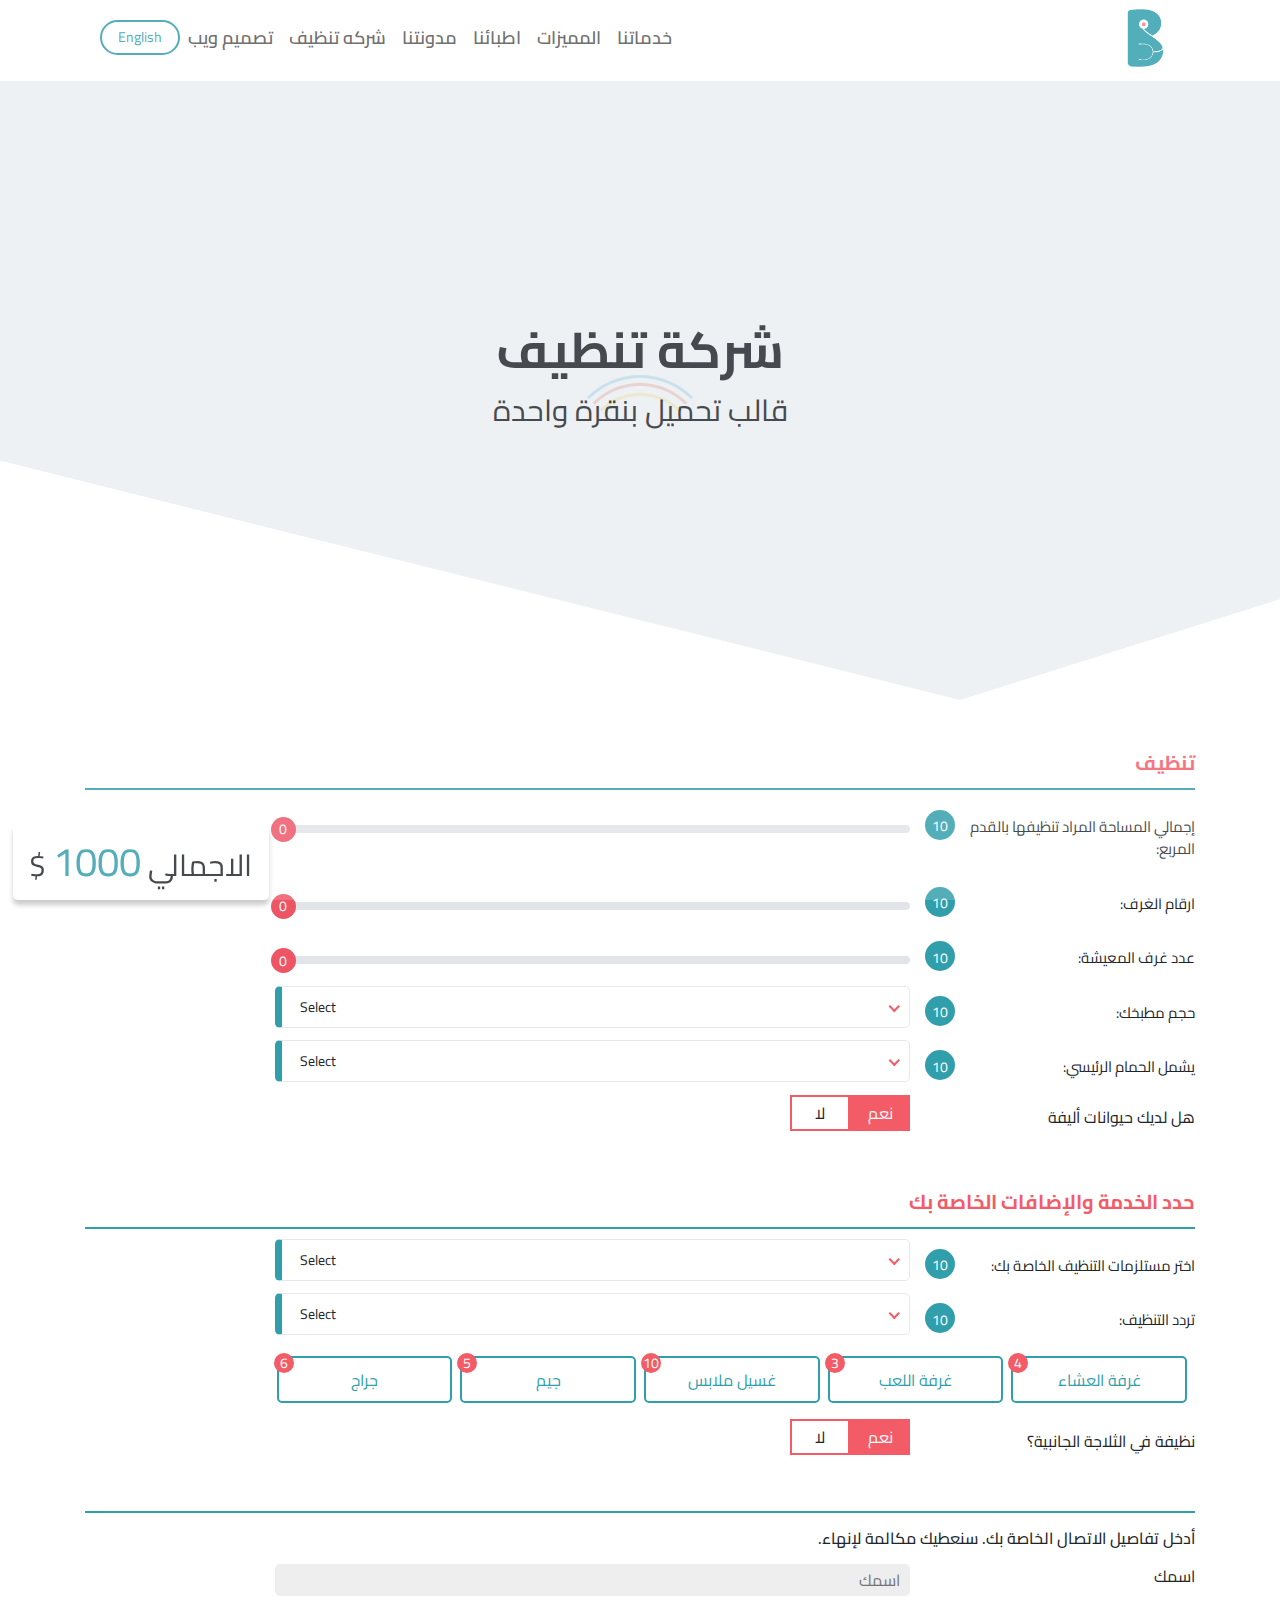
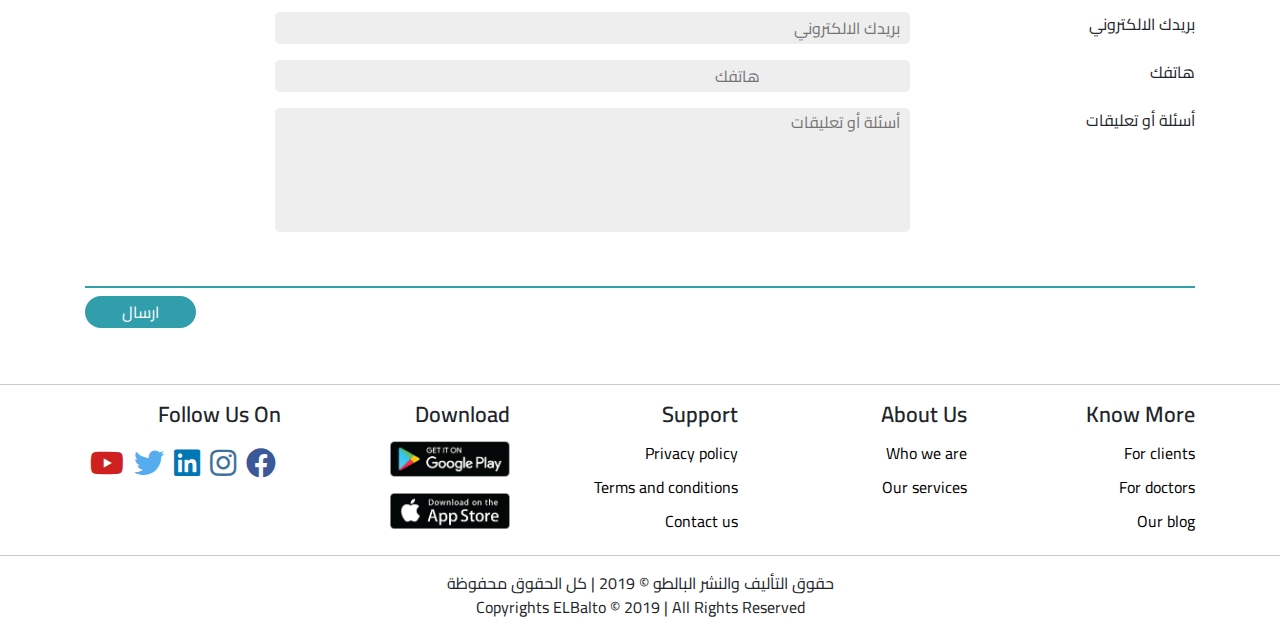
==== commit da2a3a8a: "web" ====
--- a/index-rtl.html
+++ b/index-rtl.html
@@ -41,6 +41,12 @@
                     </li>
                     <li class="nav-item">
                          <a class="nav-link" href="#footer"> مدونتنا</a>
+                    </li>
+                    <li class="nav-item">
+                         <a class="nav-link" href="index-rtl.html"> شركه تنظيف </a>
+                    </li>
+                    <li class="nav-item">
+                         <a class="nav-link" href="web-rtl.html"> تصميم ويب</a>
                     </li>
 
                </ul>
@@ -366,6 +372,7 @@
                          <div class="bt-one mt-5 mb-5 btn-send">
                               <button class="rounded-pill px-3 my-2  btn-send py-1 ">ارسال</button>
                          </div>
+                         
                     </div>
                     <div class="col-md-2">
 
@@ -375,6 +382,7 @@
                               </div>
                          </div>
                     </div>
+
                </div>
 
           </div>
--- a/css/pretty-checkbox.min.css
+++ b/css/pretty-checkbox.min.css
@@ -9,4 +9,4 @@
  * Copyright (c) 2017 Lokesh rajendran
  */
 
-.pretty *{box-sizing:border-box}.pretty input:not([type=checkbox]):not([type=radio]){display:none}.pretty{position:relative;display:inline-block;margin-right:1em;white-space:nowrap;line-height:1}.pretty input{position:absolute;left:0;top:0;min-width:1em;width:100%;height:100%;z-index:2;opacity:0;margin:0;padding:0;cursor:pointer}.pretty .state label{position:initial;display:inline-block;font-weight:400;margin:0;text-indent:1.5em;min-width:calc(1em + 2px)}.pretty .state label:after,.pretty .state label:before{content:'';width:calc(1em + 2px);height:calc(1em + 2px);display:block;box-sizing:border-box;border-radius:0;border:1px solid transparent;z-index:0;position:absolute;left:0;top:calc((0% - (100% - 1em)) - 8%);background-color:transparent}.pretty .state label:before{border-color:#bdc3c7}.pretty .state.p-is-hover,.pretty .state.p-is-indeterminate{display:none}@-webkit-keyframes zoom{0%{opacity:0;-webkit-transform:scale(0);transform:scale(0)}}@keyframes zoom{0%{opacity:0;-webkit-transform:scale(0);transform:scale(0)}}@-webkit-keyframes tada{0%{-webkit-animation-timing-function:ease-in;animation-timing-function:ease-in;opacity:0;-webkit-transform:scale(7);transform:scale(7)}38%{-webkit-animation-timing-function:ease-out;animation-timing-function:ease-out;opacity:1;-webkit-transform:scale(1);transform:scale(1)}55%{-webkit-animation-timing-function:ease-in;animation-timing-function:ease-in;-webkit-transform:scale(1.5);transform:scale(1.5)}72%{-webkit-animation-timing-function:ease-out;animation-timing-function:ease-out;-webkit-transform:scale(1);transform:scale(1)}81%{-webkit-animation-timing-function:ease-in;animation-timing-function:ease-in;-webkit-transform:scale(1.24);transform:scale(1.24)}89%{-webkit-animation-timing-function:ease-out;animation-timing-function:ease-out;-webkit-transform:scale(1);transform:scale(1)}95%{-webkit-animation-timing-function:ease-in;animation-timing-function:ease-in;-webkit-transform:scale(1.04);transform:scale(1.04)}100%{-webkit-animation-timing-function:ease-out;animation-timing-function:ease-out;-webkit-transform:scale(1);transform:scale(1)}}@keyframes tada{0%{-webkit-animation-timing-function:ease-in;animation-timing-function:ease-in;opacity:0;-webkit-transform:scale(7);transform:scale(7)}38%{-webkit-animation-timing-function:ease-out;animation-timing-function:ease-out;opacity:1;-webkit-transform:scale(1);transform:scale(1)}55%{-webkit-animation-timing-function:ease-in;animation-timing-function:ease-in;-webkit-transform:scale(1.5);transform:scale(1.5)}72%{-webkit-animation-timing-function:ease-out;animation-timing-function:ease-out;-webkit-transform:scale(1);transform:scale(1)}81%{-webkit-animation-timing-function:ease-in;animation-timing-function:ease-in;-webkit-transform:scale(1.24);transform:scale(1.24)}89%{-webkit-animation-timing-function:ease-out;animation-timing-function:ease-out;-webkit-transform:scale(1);transform:scale(1)}95%{-webkit-animation-timing-function:ease-in;animation-timing-function:ease-in;-webkit-transform:scale(1.04);transform:scale(1.04)}100%{-webkit-animation-timing-function:ease-out;animation-timing-function:ease-out;-webkit-transform:scale(1);transform:scale(1)}}@-webkit-keyframes jelly{0%{-webkit-transform:scale3d(1,1,1);transform:scale3d(1,1,1)}30%{-webkit-transform:scale3d(.75,1.25,1);transform:scale3d(.75,1.25,1)}40%{-webkit-transform:scale3d(1.25,.75,1);transform:scale3d(1.25,.75,1)}50%{-webkit-transform:scale3d(.85,1.15,1);transform:scale3d(.85,1.15,1)}65%{-webkit-transform:scale3d(1.05,.95,1);transform:scale3d(1.05,.95,1)}75%{-webkit-transform:scale3d(.95,1.05,1);transform:scale3d(.95,1.05,1)}100%{-webkit-transform:scale3d(1,1,1);transform:scale3d(1,1,1)}}@keyframes jelly{0%{-webkit-transform:scale3d(1,1,1);transform:scale3d(1,1,1)}30%{-webkit-transform:scale3d(.75,1.25,1);transform:scale3d(.75,1.25,1)}40%{-webkit-transform:scale3d(1.25,.75,1);transform:scale3d(1.25,.75,1)}50%{-webkit-transform:scale3d(.85,1.15,1);transform:scale3d(.85,1.15,1)}65%{-webkit-transform:scale3d(1.05,.95,1);transform:scale3d(1.05,.95,1)}75%{-webkit-transform:scale3d(.95,1.05,1);transform:scale3d(.95,1.05,1)}100%{-webkit-transform:scale3d(1,1,1);transform:scale3d(1,1,1)}}@-webkit-keyframes rotate{0%{opacity:0;-webkit-transform:translateZ(-200px) rotate(-45deg);transform:translateZ(-200px) rotate(-45deg)}100%{opacity:1;-webkit-transform:translateZ(0) rotate(0);transform:translateZ(0) rotate(0)}}@keyframes rotate{0%{opacity:0;-webkit-transform:translateZ(-200px) rotate(-45deg);transform:translateZ(-200px) rotate(-45deg)}100%{opacity:1;-webkit-transform:translateZ(0) rotate(0);transform:translateZ(0) rotate(0)}}@-webkit-keyframes pulse{0%{box-shadow:0 0 0 0 #bdc3c7}100%{box-shadow:0 0 0 1.5em rgba(189,195,199,0)}}@keyframes pulse{0%{box-shadow:0 0 0 0 #bdc3c7}100%{box-shadow:0 0 0 1.5em rgba(189,195,199,0)}}.pretty.p-default.p-fill .state label:after{-webkit-transform:scale(1);-ms-transform:scale(1);transform:scale(1)}.pretty.p-default .state label:after{-webkit-transform:scale(.6);-ms-transform:scale(.6);transform:scale(.6)}.pretty.p-default input:checked~.state label:after{background-color:#bdc3c7!important}.pretty.p-default.p-thick .state label:after,.pretty.p-default.p-thick .state label:before{border-width:calc(1em / 7)}.pretty.p-default.p-thick .state label:after{-webkit-transform:scale(.4)!important;-ms-transform:scale(.4)!important;transform:scale(.4)!important}.pretty.p-icon .state .icon{position:absolute;font-size:1em;width:calc(1em + 2px);height:calc(1em + 2px);left:0;z-index:1;text-align:center;line-height:normal;top:calc((0% - (100% - 1em)) - 8%);border:1px solid transparent;opacity:0}.pretty.p-icon .state .icon:before{margin:0;width:100%;height:100%;text-align:center;display:-webkit-box;display:-ms-flexbox;display:flex;-webkit-box-flex:1;-ms-flex:1;flex:1;-webkit-box-pack:center;-ms-flex-pack:center;justify-content:center;-webkit-box-align:center;-ms-flex-align:center;align-items:center;line-height:1}.pretty.p-icon input:checked~.state .icon{opacity:1}.pretty.p-icon input:checked~.state label:before{border-color:#5a656b}.pretty.p-svg .state .svg{position:absolute;font-size:1em;width:calc(1em + 2px);height:calc(1em + 2px);left:0;z-index:1;text-align:center;line-height:normal;top:calc((0% - (100% - 1em)) - 8%);border:1px solid transparent;opacity:0}.pretty.p-svg .state svg{margin:0;width:100%;height:100%;text-align:center;display:-webkit-box;display:-ms-flexbox;display:flex;-webkit-box-flex:1;-ms-flex:1;flex:1;-webkit-box-pack:center;-ms-flex-pack:center;justify-content:center;-webkit-box-align:center;-ms-flex-align:center;align-items:center;line-height:1}.pretty.p-svg input:checked~.state .svg{opacity:1}.pretty.p-image .state img{opacity:0;position:absolute;width:calc(1em + 2px);height:calc(1em + 2px);top:0;top:calc((0% - (100% - 1em)) - 8%);left:0;z-index:0;text-align:center;line-height:normal;-webkit-transform:scale(.8);-ms-transform:scale(.8);transform:scale(.8)}.pretty.p-image input:checked~.state img{opacity:1}.pretty.p-switch input{min-width:2em}.pretty.p-switch .state{position:relative}.pretty.p-switch .state:before{content:'';border:1px solid #bdc3c7;border-radius:60px;width:2em;box-sizing:unset;height:calc(1em + 2px);position:absolute;top:0;top:calc((0% - (100% - 1em)) - 16%);z-index:0;transition:all .5s ease}.pretty.p-switch .state label{text-indent:2.5em}.pretty.p-switch .state label:after,.pretty.p-switch .state label:before{transition:all .5s ease;border-radius:100%;left:0;border-color:transparent;-webkit-transform:scale(.8);-ms-transform:scale(.8);transform:scale(.8)}.pretty.p-switch .state label:after{background-color:#bdc3c7!important}.pretty.p-switch input:checked~.state:before{border-color:#5a656b}.pretty.p-switch input:checked~.state label:before{opacity:0}.pretty.p-switch input:checked~.state label:after{background-color:#5a656b!important;left:1em}.pretty.p-switch.p-fill input:checked~.state:before{border-color:#5a656b;background-color:#5a656b!important}.pretty.p-switch.p-fill input:checked~.state label:before{opacity:0}.pretty.p-switch.p-fill input:checked~.state label:after{background-color:#fff!important;left:1em}.pretty.p-switch.p-slim .state:before{height:.1em;background:#bdc3c7!important;top:calc(50% - .1em)}.pretty.p-switch.p-slim input:checked~.state:before{border-color:#5a656b;background-color:#5a656b!important}.pretty.p-has-hover input:hover~.state:not(.p-is-hover){display:none}.pretty.p-has-hover input:hover~.state.p-is-hover{display:block}.pretty.p-has-hover input:hover~.state.p-is-hover .icon{display:block}.pretty.p-has-focus input:focus~.state label:before{box-shadow:0 0 3px 0 #bdc3c7}.pretty.p-has-indeterminate input[type=checkbox]:indeterminate~.state:not(.p-is-indeterminate){display:none}.pretty.p-has-indeterminate input[type=checkbox]:indeterminate~.state.p-is-indeterminate{display:block}.pretty.p-has-indeterminate input[type=checkbox]:indeterminate~.state.p-is-indeterminate .icon{display:block;opacity:1}.pretty.p-toggle .state.p-on{opacity:0;display:none}.pretty.p-toggle .state .icon,.pretty.p-toggle .state .svg,.pretty.p-toggle .state img,.pretty.p-toggle .state.p-off{opacity:1;display:inherit}.pretty.p-toggle .state.p-off .icon{color:#bdc3c7}.pretty.p-toggle input:checked~.state.p-on{opacity:1;display:inherit}.pretty.p-toggle input:checked~.state.p-off{opacity:0;display:none}.pretty.p-plain input:checked~.state label:before,.pretty.p-plain.p-toggle .state label:before{content:none}.pretty.p-plain.p-plain .icon{-webkit-transform:scale(1.1);-ms-transform:scale(1.1);transform:scale(1.1)}.pretty.p-round .state label:after,.pretty.p-round .state label:before{border-radius:100%}.pretty.p-round.p-icon .state .icon{border-radius:100%;overflow:hidden}.pretty.p-round.p-icon .state .icon:before{-webkit-transform:scale(.8);-ms-transform:scale(.8);transform:scale(.8)}.pretty.p-curve .state label:after,.pretty.p-curve .state label:before{border-radius:20%}.pretty.p-smooth .icon,.pretty.p-smooth .svg,.pretty.p-smooth label:after,.pretty.p-smooth label:before{transition:all .5s ease}.pretty.p-smooth input:checked+.state label:after{transition:all .3s ease}.pretty.p-smooth input:checked+.state .icon,.pretty.p-smooth input:checked+.state .svg,.pretty.p-smooth input:checked+.state img{-webkit-animation:zoom .2s ease;animation:zoom .2s ease}.pretty.p-smooth.p-default input:checked+.state label:after{-webkit-animation:zoom .2s ease;animation:zoom .2s ease}.pretty.p-smooth.p-plain input:checked+.state label:before{content:'';-webkit-transform:scale(0);-ms-transform:scale(0);transform:scale(0);transition:all .5s ease}.pretty.p-tada:not(.p-default) input:checked+.state .icon,.pretty.p-tada:not(.p-default) input:checked+.state .svg,.pretty.p-tada:not(.p-default) input:checked+.state img,.pretty.p-tada:not(.p-default) input:checked+.state label:after,.pretty.p-tada:not(.p-default) input:checked+.state label:before{-webkit-animation:tada .7s cubic-bezier(.25,.46,.45,.94) 1 alternate;animation:tada .7s cubic-bezier(.25,.46,.45,.94) 1 alternate;opacity:1}.pretty.p-jelly:not(.p-default) input:checked+.state .icon,.pretty.p-jelly:not(.p-default) input:checked+.state .svg,.pretty.p-jelly:not(.p-default) input:checked+.state img,.pretty.p-jelly:not(.p-default) input:checked+.state label:after,.pretty.p-jelly:not(.p-default) input:checked+.state label:before{-webkit-animation:jelly .7s cubic-bezier(.25,.46,.45,.94);animation:jelly .7s cubic-bezier(.25,.46,.45,.94);opacity:1}.pretty.p-jelly:not(.p-default) input:checked+.state label:before{border-color:transparent}.pretty.p-rotate:not(.p-default) input:checked~.state .icon,.pretty.p-rotate:not(.p-default) input:checked~.state .svg,.pretty.p-rotate:not(.p-default) input:checked~.state img,.pretty.p-rotate:not(.p-default) input:checked~.state label:after,.pretty.p-rotate:not(.p-default) input:checked~.state label:before{-webkit-animation:rotate .7s cubic-bezier(.25,.46,.45,.94);animation:rotate .7s cubic-bezier(.25,.46,.45,.94);opacity:1}.pretty.p-rotate:not(.p-default) input:checked~.state label:before{border-color:transparent}.pretty.p-pulse:not(.p-switch) input:checked~.state label:before{-webkit-animation:pulse 1s;animation:pulse 1s}.pretty input[disabled]{cursor:not-allowed;display:none}.pretty input[disabled]~*{opacity:.5}.pretty.p-locked input{display:none;cursor:not-allowed}.pretty input:checked~.state.p-primary label:after,.pretty.p-toggle .state.p-primary label:after{background-color:#428bca!important}.pretty input:checked~.state.p-primary .icon,.pretty input:checked~.state.p-primary .svg,.pretty.p-toggle .state.p-primary .icon,.pretty.p-toggle .state.p-primary .svg{color:#fff;stroke:#fff}.pretty input:checked~.state.p-primary-o label:before,.pretty.p-toggle .state.p-primary-o label:before{border-color:#428bca}.pretty input:checked~.state.p-primary-o label:after,.pretty.p-toggle .state.p-primary-o label:after{background-color:transparent}.pretty input:checked~.state.p-primary-o .icon,.pretty input:checked~.state.p-primary-o .svg,.pretty input:checked~.state.p-primary-o svg,.pretty.p-toggle .state.p-primary-o .icon,.pretty.p-toggle .state.p-primary-o .svg,.pretty.p-toggle .state.p-primary-o svg{color:#428bca;stroke:#428bca}.pretty.p-default:not(.p-fill) input:checked~.state.p-primary-o label:after{background-color:#428bca!important}.pretty.p-switch input:checked~.state.p-primary:before{border-color:#428bca}.pretty.p-switch.p-fill input:checked~.state.p-primary:before{background-color:#428bca!important}.pretty.p-switch.p-slim input:checked~.state.p-primary:before{border-color:#245682;background-color:#245682!important}.pretty input:checked~.state.p-info label:after,.pretty.p-toggle .state.p-info label:after{background-color:#5bc0de!important}.pretty input:checked~.state.p-info .icon,.pretty input:checked~.state.p-info .svg,.pretty.p-toggle .state.p-info .icon,.pretty.p-toggle .state.p-info .svg{color:#fff;stroke:#fff}.pretty input:checked~.state.p-info-o label:before,.pretty.p-toggle .state.p-info-o label:before{border-color:#5bc0de}.pretty input:checked~.state.p-info-o label:after,.pretty.p-toggle .state.p-info-o label:after{background-color:transparent}.pretty input:checked~.state.p-info-o .icon,.pretty input:checked~.state.p-info-o .svg,.pretty input:checked~.state.p-info-o svg,.pretty.p-toggle .state.p-info-o .icon,.pretty.p-toggle .state.p-info-o .svg,.pretty.p-toggle .state.p-info-o svg{color:#5bc0de;stroke:#5bc0de}.pretty.p-default:not(.p-fill) input:checked~.state.p-info-o label:after{background-color:#5bc0de!important}.pretty.p-switch input:checked~.state.p-info:before{border-color:#5bc0de}.pretty.p-switch.p-fill input:checked~.state.p-info:before{background-color:#5bc0de!important}.pretty.p-switch.p-slim input:checked~.state.p-info:before{border-color:#2390b0;background-color:#2390b0!important}.pretty input:checked~.state.p-success label:after,.pretty.p-toggle .state.p-success label:after{background-color:#5cb85c!important}.pretty input:checked~.state.p-success .icon,.pretty input:checked~.state.p-success .svg,.pretty.p-toggle .state.p-success .icon,.pretty.p-toggle .state.p-success .svg{color:#fff;stroke:#fff}.pretty input:checked~.state.p-success-o label:before,.pretty.p-toggle .state.p-success-o label:before{border-color:#5cb85c}.pretty input:checked~.state.p-success-o label:after,.pretty.p-toggle .state.p-success-o label:after{background-color:transparent}.pretty input:checked~.state.p-success-o .icon,.pretty input:checked~.state.p-success-o .svg,.pretty input:checked~.state.p-success-o svg,.pretty.p-toggle .state.p-success-o .icon,.pretty.p-toggle .state.p-success-o .svg,.pretty.p-toggle .state.p-success-o svg{color:#5cb85c;stroke:#5cb85c}.pretty.p-default:not(.p-fill) input:checked~.state.p-success-o label:after{background-color:#5cb85c!important}.pretty.p-switch input:checked~.state.p-success:before{border-color:#5cb85c}.pretty.p-switch.p-fill input:checked~.state.p-success:before{background-color:#5cb85c!important}.pretty.p-switch.p-slim input:checked~.state.p-success:before{border-color:#357935;background-color:#357935!important}.pretty input:checked~.state.p-warning label:after,.pretty.p-toggle .state.p-warning label:after{background-color:#f0ad4e!important}.pretty input:checked~.state.p-warning .icon,.pretty input:checked~.state.p-warning .svg,.pretty.p-toggle .state.p-warning .icon,.pretty.p-toggle .state.p-warning .svg{color:#fff;stroke:#fff}.pretty input:checked~.state.p-warning-o label:before,.pretty.p-toggle .state.p-warning-o label:before{border-color:#f0ad4e}.pretty input:checked~.state.p-warning-o label:after,.pretty.p-toggle .state.p-warning-o label:after{background-color:transparent}.pretty input:checked~.state.p-warning-o .icon,.pretty input:checked~.state.p-warning-o .svg,.pretty input:checked~.state.p-warning-o svg,.pretty.p-toggle .state.p-warning-o .icon,.pretty.p-toggle .state.p-warning-o .svg,.pretty.p-toggle .state.p-warning-o svg{color:#f0ad4e;stroke:#f0ad4e}.pretty.p-default:not(.p-fill) input:checked~.state.p-warning-o label:after{background-color:#f0ad4e!important}.pretty.p-switch input:checked~.state.p-warning:before{border-color:#f0ad4e}.pretty.p-switch.p-fill input:checked~.state.p-warning:before{background-color:#f0ad4e!important}.pretty.p-switch.p-slim input:checked~.state.p-warning:before{border-color:#c77c11;background-color:#c77c11!important}.pretty input:checked~.state.p-danger label:after,.pretty.p-toggle .state.p-danger label:after{background-color:#d9534f!important}.pretty input:checked~.state.p-danger .icon,.pretty input:checked~.state.p-danger .svg,.pretty.p-toggle .state.p-danger .icon,.pretty.p-toggle .state.p-danger .svg{color:#fff;stroke:#fff}.pretty input:checked~.state.p-danger-o label:before,.pretty.p-toggle .state.p-danger-o label:before{border-color:#d9534f}.pretty input:checked~.state.p-danger-o label:after,.pretty.p-toggle .state.p-danger-o label:after{background-color:transparent}.pretty input:checked~.state.p-danger-o .icon,.pretty input:checked~.state.p-danger-o .svg,.pretty input:checked~.state.p-danger-o svg,.pretty.p-toggle .state.p-danger-o .icon,.pretty.p-toggle .state.p-danger-o .svg,.pretty.p-toggle .state.p-danger-o svg{color:#d9534f;stroke:#d9534f}.pretty.p-default:not(.p-fill) input:checked~.state.p-danger-o label:after{background-color:#d9534f!important}.pretty.p-switch input:checked~.state.p-danger:before{border-color:#d9534f}.pretty.p-switch.p-fill input:checked~.state.p-danger:before{background-color:#d9534f!important}.pretty.p-switch.p-slim input:checked~.state.p-danger:before{border-color:#a02622;background-color:#a02622!important}.pretty.p-bigger .icon,.pretty.p-bigger .img,.pretty.p-bigger .svg,.pretty.p-bigger label:after,.pretty.p-bigger label:before{font-size:1.2em!important;top:calc((0% - (100% - 1em)) - 35%)!important}.pretty.p-bigger label{text-indent:1.7em}@media print{.pretty .state .icon,.pretty .state label:after,.pretty .state label:before,.pretty .state:before{color-adjust:exact;-webkit-print-color-adjust:exact;print-color-adjust:exact}}
+.pretty *{box-sizing:border-box}.pretty input:not([type=checkbox]):not([type=radio]){display:none}.pretty{position:relative;display:inline-block;margin-right:1em;white-space:nowrap;line-height:1}.pretty input{position:absolute;left:0;top:0;min-width:1em;width:100%;height:100%;z-index:2;opacity:0;margin:0;padding:0;cursor:pointer}.pretty .state label{position:initial;display:inline-block;font-weight:400;margin:0;text-indent:1.5em;min-width:calc(1em + 2px)}.pretty .state label:after,.pretty .state label:before{content:'';width:calc(1em + 2px);height:calc(1em + 2px);display:block;box-sizing:border-box;border-radius:0;border:1px solid transparent;z-index:0;position:absolute;left:0;top:calc((0% - (100% - 1em)) - 8%);background-color:transparent}.pretty .state label:before{border-color:#bdc3c7}.pretty .state.p-is-hover,.pretty .state.p-is-indeterminate{display:none}@-webkit-keyframes zoom{0%{opacity:0;-webkit-transform:scale(0);transform:scale(0)}}@keyframes zoom{0%{opacity:0;-webkit-transform:scale(0);transform:scale(0)}}@-webkit-keyframes tada{0%{-webkit-animation-timing-function:ease-in;animation-timing-function:ease-in;opacity:0;-webkit-transform:scale(7);transform:scale(7)}38%{-webkit-animation-timing-function:ease-out;animation-timing-function:ease-out;opacity:1;-webkit-transform:scale(1);transform:scale(1)}55%{-webkit-animation-timing-function:ease-in;animation-timing-function:ease-in;-webkit-transform:scale(1.5);transform:scale(1.5)}72%{-webkit-animation-timing-function:ease-out;animation-timing-function:ease-out;-webkit-transform:scale(1);transform:scale(1)}81%{-webkit-animation-timing-function:ease-in;animation-timing-function:ease-in;-webkit-transform:scale(1.24);transform:scale(1.24)}89%{-webkit-animation-timing-function:ease-out;animation-timing-function:ease-out;-webkit-transform:scale(1);transform:scale(1)}95%{-webkit-animation-timing-function:ease-in;animation-timing-function:ease-in;-webkit-transform:scale(1.04);transform:scale(1.04)}100%{-webkit-animation-timing-function:ease-out;animation-timing-function:ease-out;-webkit-transform:scale(1);transform:scale(1)}}@keyframes tada{0%{-webkit-animation-timing-function:ease-in;animation-timing-function:ease-in;opacity:0;-webkit-transform:scale(7);transform:scale(7)}38%{-webkit-animation-timing-function:ease-out;animation-timing-function:ease-out;opacity:1;-webkit-transform:scale(1);transform:scale(1)}55%{-webkit-animation-timing-function:ease-in;animation-timing-function:ease-in;-webkit-transform:scale(1.5);transform:scale(1.5)}72%{-webkit-animation-timing-function:ease-out;animation-timing-function:ease-out;-webkit-transform:scale(1);transform:scale(1)}81%{-webkit-animation-timing-function:ease-in;animation-timing-function:ease-in;-webkit-transform:scale(1.24);transform:scale(1.24)}89%{-webkit-animation-timing-function:ease-out;animation-timing-function:ease-out;-webkit-transform:scale(1);transform:scale(1)}95%{-webkit-animation-timing-function:ease-in;animation-timing-function:ease-in;-webkit-transform:scale(1.04);transform:scale(1.04)}100%{-webkit-animation-timing-function:ease-out;animation-timing-function:ease-out;-webkit-transform:scale(1);transform:scale(1)}}@-webkit-keyframes jelly{0%{-webkit-transform:scale3d(1,1,1);transform:scale3d(1,1,1)}30%{-webkit-transform:scale3d(.75,1.25,1);transform:scale3d(.75,1.25,1)}40%{-webkit-transform:scale3d(1.25,.75,1);transform:scale3d(1.25,.75,1)}50%{-webkit-transform:scale3d(.85,1.15,1);transform:scale3d(.85,1.15,1)}65%{-webkit-transform:scale3d(1.05,.95,1);transform:scale3d(1.05,.95,1)}75%{-webkit-transform:scale3d(.95,1.05,1);transform:scale3d(.95,1.05,1)}100%{-webkit-transform:scale3d(1,1,1);transform:scale3d(1,1,1)}}@keyframes jelly{0%{-webkit-transform:scale3d(1,1,1);transform:scale3d(1,1,1)}30%{-webkit-transform:scale3d(.75,1.25,1);transform:scale3d(.75,1.25,1)}40%{-webkit-transform:scale3d(1.25,.75,1);transform:scale3d(1.25,.75,1)}50%{-webkit-transform:scale3d(.85,1.15,1);transform:scale3d(.85,1.15,1)}65%{-webkit-transform:scale3d(1.05,.95,1);transform:scale3d(1.05,.95,1)}75%{-webkit-transform:scale3d(.95,1.05,1);transform:scale3d(.95,1.05,1)}100%{-webkit-transform:scale3d(1,1,1);transform:scale3d(1,1,1)}}@-webkit-keyframes rotate{0%{opacity:0;-webkit-transform:translateZ(-200px) rotate(-45deg);transform:translateZ(-200px) rotate(-45deg)}100%{opacity:1;-webkit-transform:translateZ(0) rotate(0);transform:translateZ(0) rotate(0)}}@keyframes rotate{0%{opacity:0;-webkit-transform:translateZ(-200px) rotate(-45deg);transform:translateZ(-200px) rotate(-45deg)}100%{opacity:1;-webkit-transform:translateZ(0) rotate(0);transform:translateZ(0) rotate(0)}}@-webkit-keyframes pulse{0%{box-shadow:0 0 0 0 #bdc3c7}100%{box-shadow:0 0 0 1.5em rgba(189,195,199,0)}}@keyframes pulse{0%{box-shadow:0 0 0 0 #bdc3c7}100%{box-shadow:0 0 0 1.5em rgba(189,195,199,0)}}.pretty.p-default.p-fill .state label:after{-webkit-transform:scale(1);-ms-transform:scale(1);transform:scale(1)}.pretty.p-default .state label:after{-webkit-transform:scale(.6);-ms-transform:scale(.6);transform:scale(.6)}.pretty.p-default input:checked~.state label:after{background-color:#bdc3c7!important}.pretty.p-default.p-thick .state label:after,.pretty.p-default.p-thick .state label:before{border-width:calc(1em / 7)}.pretty.p-default.p-thick .state label:after{-webkit-transform:scale(.4)!important;-ms-transform:scale(.4)!important;transform:scale(.4)!important}.pretty.p-icon .state .icon{position:absolute;font-size:1em;width:calc(1em + 2px);height:calc(1em + 2px);left:0;z-index:1;text-align:center;line-height:normal;top:calc((0% - (100% - 1em)) - 8%);border:1px solid transparent;opacity:0}.pretty.p-icon .state .icon:before{margin:0;width:100%;height:100%;text-align:center;display:-webkit-box;display:-ms-flexbox;display:flex;-webkit-box-flex:1;-ms-flex:1;flex:1;-webkit-box-pack:center;-ms-flex-pack:center;justify-content:center;-webkit-box-align:center;-ms-flex-align:center;align-items:center;line-height:1}.pretty.p-icon input:checked~.state .icon{opacity:1}.pretty.p-icon input:checked~.state label:before{border-color:#5a656b}.pretty.p-svg .state .svg{position:absolute;font-size:1em;width:calc(1em + 2px);height:calc(1em + 2px);left:0;z-index:1;text-align:center;line-height:normal;top:calc((0% - (100% - 1em)) - 8%);border:1px solid transparent;opacity:0}.pretty.p-svg .state svg{margin:0;width:100%;height:100%;text-align:center;display:-webkit-box;display:-ms-flexbox;display:flex;-webkit-box-flex:1;-ms-flex:1;flex:1;-webkit-box-pack:center;-ms-flex-pack:center;justify-content:center;-webkit-box-align:center;-ms-flex-align:center;align-items:center;line-height:1}.pretty.p-svg input:checked~.state .svg{opacity:1}.pretty.p-image .state img{opacity:0;position:absolute;width:calc(1em + 2px);height:calc(1em + 2px);top:0;top:calc((0% - (100% - 1em)) - 8%);left:0;z-index:0;text-align:center;line-height:normal;-webkit-transform:scale(.8);-ms-transform:scale(.8);transform:scale(.8)}.pretty.p-image input:checked~.state img{opacity:1}.pretty.p-switch input{min-width:2em}.pretty.p-switch .state{position:relative}.pretty.p-switch .state:before{content:'';border:1px solid #bdc3c7;border-radius:60px;width:2em;box-sizing:unset;height:calc(1em + 2px);position:absolute;top:0;top:calc((0% - (100% - 1em)) - 16%);z-index:0;transition:all .5s ease}.pretty.p-switch .state label{text-indent:2.5em}.pretty.p-switch .state label:after,.pretty.p-switch .state label:before{transition:all .5s ease;border-radius:100%;left:0;border-color:transparent;-webkit-transform:scale(.8);-ms-transform:scale(.8);transform:scale(.8)}.pretty.p-switch .state label:after{background-color:#bdc3c7!important}.pretty.p-switch input:checked~.state:before{border-color:#5a656b}.pretty.p-switch input:checked~.state label:before{opacity:0}.pretty.p-switch input:checked~.state label:after{background-color:#5a656b!important;left:1em}.pretty.p-switch.p-fill input:checked~.state:before{border-color:#5a656b;background-color:#5a656b!important}.pretty.p-switch.p-fill input:checked~.state label:before{opacity:0}.pretty.p-switch.p-fill input:checked~.state label:after{background-color:#fff!important;left:1em}.pretty.p-switch.p-slim .state:before{height:.1em;background:#bdc3c7!important;top:calc(50% - .1em)}.pretty.p-switch.p-slim input:checked~.state:before{border-color:#5a656b;background-color:#5a656b!important}.pretty.p-has-hover input:hover~.state:not(.p-is-hover){display:none}.pretty.p-has-hover input:hover~.state.p-is-hover{display:block}.pretty.p-has-hover input:hover~.state.p-is-hover .icon{display:block}.pretty.p-has-focus input:focus~.state label:before{box-shadow:0 0 3px 0 #bdc3c7}.pretty.p-has-indeterminate input[type=checkbox]:indeterminate~.state:not(.p-is-indeterminate){display:none}.pretty.p-has-indeterminate input[type=checkbox]:indeterminate~.state.p-is-indeterminate{display:block}.pretty.p-has-indeterminate input[type=checkbox]:indeterminate~.state.p-is-indeterminate .icon{display:block;opacity:1}.pretty.p-toggle .state.p-on{opacity:0;display:none}.pretty.p-toggle .state .icon,.pretty.p-toggle .state .svg,.pretty.p-toggle .state img,.pretty.p-toggle .state.p-off{opacity:1;display:inherit}.pretty.p-toggle .state.p-off .icon{color:#bdc3c7}.pretty.p-toggle input:checked~.state.p-on{opacity:1;display:inherit}.pretty.p-toggle input:checked~.state.p-off{opacity:0;display:none}.pretty.p-plain input:checked~.state label:before,.pretty.p-plain.p-toggle .state label:before{content:none}.pretty.p-plain.p-plain .icon{-webkit-transform:scale(1.1);-ms-transform:scale(1.1);transform:scale(1.1)}.pretty.p-round .state label:after,.pretty.p-round .state label:before{border-radius:100%}.pretty.p-round.p-icon .state .icon{border-radius:100%;overflow:hidden}.pretty.p-round.p-icon .state .icon:before{-webkit-transform:scale(.8);-ms-transform:scale(.8);transform:scale(.8)}.pretty.p-curve .state label:after,.pretty.p-curve .state label:before{border-radius:20%}.pretty.p-smooth .icon,.pretty.p-smooth .svg,.pretty.p-smooth label:after,.pretty.p-smooth label:before{transition:all .5s ease}.pretty.p-smooth input:checked+.state label:after{transition:all .3s ease}.pretty.p-smooth input:checked+.state .icon,.pretty.p-smooth input:checked+.state .svg,.pretty.p-smooth input:checked+.state img{-webkit-animation:zoom .2s ease;animation:zoom .2s ease}.pretty.p-smooth.p-default input:checked+.state label:after{-webkit-animation:zoom .2s ease;animation:zoom .2s ease}.pretty.p-smooth.p-plain input:checked+.state label:before{content:'';-webkit-transform:scale(0);-ms-transform:scale(0);transform:scale(0);transition:all .5s ease}.pretty.p-tada:not(.p-default) input:checked+.state .icon,.pretty.p-tada:not(.p-default) input:checked+.state .svg,.pretty.p-tada:not(.p-default) input:checked+.state img,.pretty.p-tada:not(.p-default) input:checked+.state label:after,.pretty.p-tada:not(.p-default) input:checked+.state label:before{-webkit-animation:tada .7s cubic-bezier(.25,.46,.45,.94) 1 alternate;animation:tada .7s cubic-bezier(.25,.46,.45,.94) 1 alternate;opacity:1}.pretty.p-jelly:not(.p-default) input:checked+.state .icon,.pretty.p-jelly:not(.p-default) input:checked+.state .svg,.pretty.p-jelly:not(.p-default) input:checked+.state img,.pretty.p-jelly:not(.p-default) input:checked+.state label:after,.pretty.p-jelly:not(.p-default) input:checked+.state label:before{-webkit-animation:jelly .7s cubic-bezier(.25,.46,.45,.94);animation:jelly .7s cubic-bezier(.25,.46,.45,.94);opacity:1}.pretty.p-jelly:not(.p-default) input:checked+.state label:before{border-color:transparent}.pretty.p-rotate:not(.p-default) input:checked~.state .icon,.pretty.p-rotate:not(.p-default) input:checked~.state .svg,.pretty.p-rotate:not(.p-default) input:checked~.state img,.pretty.p-rotate:not(.p-default) input:checked~.state label:after,.pretty.p-rotate:not(.p-default) input:checked~.state label:before{-webkit-animation:rotate .7s cubic-bezier(.25,.46,.45,.94);animation:rotate .7s cubic-bezier(.25,.46,.45,.94);opacity:1}.pretty.p-rotate:not(.p-default) input:checked~.state label:before{border-color:transparent}.pretty.p-pulse:not(.p-switch) input:checked~.state label:before{-webkit-animation:pulse 1s;animation:pulse 1s}.pretty input[disabled]{cursor:not-allowed;display:none}.pretty input[disabled]~*{opacity:.5}.pretty.p-locked input{display:none;cursor:not-allowed}.pretty input:checked~.state.p-primary label:after,.pretty.p-toggle .state.p-primary label:after{background-color:#428bca!important}.pretty input:checked~.state.p-primary .icon,.pretty input:checked~.state.p-primary .svg,.pretty.p-toggle .state.p-primary .icon,.pretty.p-toggle .state.p-primary .svg{color:#fff;stroke:#fff}.pretty input:checked~.state.p-primary-o label:before,.pretty.p-toggle .state.p-primary-o label:before{border-color:#428bca}.pretty input:checked~.state.p-primary-o label:after,.pretty.p-toggle .state.p-primary-o label:after{background-color:transparent}.pretty input:checked~.state.p-primary-o .icon,.pretty input:checked~.state.p-primary-o .svg,.pretty input:checked~.state.p-primary-o svg,.pretty.p-toggle .state.p-primary-o .icon,.pretty.p-toggle .state.p-primary-o .svg,.pretty.p-toggle .state.p-primary-o svg{color:#428bca;stroke:#428bca}.pretty.p-default:not(.p-fill) input:checked~.state.p-primary-o label:after{background-color:#428bca!important}.pretty.p-switch input:checked~.state.p-primary:before{border-color:#428bca}.pretty.p-switch.p-fill input:checked~.state.p-primary:before{background-color:#428bca!important}.pretty.p-switch.p-slim input:checked~.state.p-primary:before{border-color:#245682;background-color:#245682!important}.pretty input:checked~.state.p-info label:after,.pretty.p-toggle .state.p-info label:after{background-color:#5bc0de!important}.pretty input:checked~.state.p-info .icon,.pretty input:checked~.state.p-info .svg,.pretty.p-toggle .state.p-info .icon,.pretty.p-toggle .state.p-info .svg{color:#fff;stroke:#fff}.pretty input:checked~.state.p-info-o label:before,.pretty.p-toggle .state.p-info-o label:before{border-color:#5bc0de}.pretty input:checked~.state.p-info-o label:after,.pretty.p-toggle .state.p-info-o label:after{background-color:transparent}.pretty input:checked~.state.p-info-o .icon,.pretty input:checked~.state.p-info-o .svg,.pretty input:checked~.state.p-info-o svg,.pretty.p-toggle .state.p-info-o .icon,.pretty.p-toggle .state.p-info-o .svg,.pretty.p-toggle .state.p-info-o svg{color:#5bc0de;stroke:#5bc0de}.pretty.p-default:not(.p-fill) input:checked~.state.p-info-o label:after{background-color:#5bc0de!important}.pretty.p-switch input:checked~.state.p-info:before{border-color:#5bc0de}.pretty.p-switch.p-fill input:checked~.state.p-info:before{background-color:#5bc0de!important}.pretty.p-switch.p-slim input:checked~.state.p-info:before{border-color:#2390b0;background-color:#2390b0!important}.pretty input:checked~.state.p-success label:after,.pretty.p-toggle .state.p-success label:after{background-color:#319EAC!important}.pretty input:checked~.state.p-success .icon,.pretty input:checked~.state.p-success .svg,.pretty.p-toggle .state.p-success .icon,.pretty.p-toggle .state.p-success .svg{color:#fff;stroke:#fff}.pretty input:checked~.state.p-success-o label:before,.pretty.p-toggle .state.p-success-o label:before{border-color:#319EAC}.pretty input:checked~.state.p-success-o label:after,.pretty.p-toggle .state.p-success-o label:after{background-color:transparent}.pretty input:checked~.state.p-success-o .icon,.pretty input:checked~.state.p-success-o .svg,.pretty input:checked~.state.p-success-o svg,.pretty.p-toggle .state.p-success-o .icon,.pretty.p-toggle .state.p-success-o .svg,.pretty.p-toggle .state.p-success-o svg{color:#319EAC;stroke:#319EAC}.pretty.p-default:not(.p-fill) input:checked~.state.p-success-o label:after{background-color:#319EAC!important}.pretty.p-switch input:checked~.state.p-success:before{border-color:#319EAC}.pretty.p-switch.p-fill input:checked~.state.p-success:before{background-color:#319EAC!important}.pretty.p-switch.p-slim input:checked~.state.p-success:before{border-color:#319EAC;background-color:#319EAC!important}.pretty input:checked~.state.p-warning label:after,.pretty.p-toggle .state.p-warning label:after{background-color:#f0ad4e!important}.pretty input:checked~.state.p-warning .icon,.pretty input:checked~.state.p-warning .svg,.pretty.p-toggle .state.p-warning .icon,.pretty.p-toggle .state.p-warning .svg{color:#fff;stroke:#fff}.pretty input:checked~.state.p-warning-o label:before,.pretty.p-toggle .state.p-warning-o label:before{border-color:#f0ad4e}.pretty input:checked~.state.p-warning-o label:after,.pretty.p-toggle .state.p-warning-o label:after{background-color:transparent}.pretty input:checked~.state.p-warning-o .icon,.pretty input:checked~.state.p-warning-o .svg,.pretty input:checked~.state.p-warning-o svg,.pretty.p-toggle .state.p-warning-o .icon,.pretty.p-toggle .state.p-warning-o .svg,.pretty.p-toggle .state.p-warning-o svg{color:#f0ad4e;stroke:#f0ad4e}.pretty.p-default:not(.p-fill) input:checked~.state.p-warning-o label:after{background-color:#f0ad4e!important}.pretty.p-switch input:checked~.state.p-warning:before{border-color:#f0ad4e}.pretty.p-switch.p-fill input:checked~.state.p-warning:before{background-color:#f0ad4e!important}.pretty.p-switch.p-slim input:checked~.state.p-warning:before{border-color:#c77c11;background-color:#c77c11!important}.pretty input:checked~.state.p-danger label:after,.pretty.p-toggle .state.p-danger label:after{background-color:#d9534f!important}.pretty input:checked~.state.p-danger .icon,.pretty input:checked~.state.p-danger .svg,.pretty.p-toggle .state.p-danger .icon,.pretty.p-toggle .state.p-danger .svg{color:#fff;stroke:#fff}.pretty input:checked~.state.p-danger-o label:before,.pretty.p-toggle .state.p-danger-o label:before{border-color:#d9534f}.pretty input:checked~.state.p-danger-o label:after,.pretty.p-toggle .state.p-danger-o label:after{background-color:transparent}.pretty input:checked~.state.p-danger-o .icon,.pretty input:checked~.state.p-danger-o .svg,.pretty input:checked~.state.p-danger-o svg,.pretty.p-toggle .state.p-danger-o .icon,.pretty.p-toggle .state.p-danger-o .svg,.pretty.p-toggle .state.p-danger-o svg{color:#d9534f;stroke:#d9534f}.pretty.p-default:not(.p-fill) input:checked~.state.p-danger-o label:after{background-color:#d9534f!important}.pretty.p-switch input:checked~.state.p-danger:before{border-color:#d9534f}.pretty.p-switch.p-fill input:checked~.state.p-danger:before{background-color:#d9534f!important}.pretty.p-switch.p-slim input:checked~.state.p-danger:before{border-color:#a02622;background-color:#a02622!important}.pretty.p-bigger .icon,.pretty.p-bigger .img,.pretty.p-bigger .svg,.pretty.p-bigger label:after,.pretty.p-bigger label:before{font-size:1.2em!important;top:calc((0% - (100% - 1em)) - 35%)!important}.pretty.p-bigger label{text-indent:1.7em}@media print{.pretty .state .icon,.pretty .state label:after,.pretty .state label:before,.pretty .state:before{color-adjust:exact;-webkit-print-color-adjust:exact;print-color-adjust:exact}}
--- a/css/main.min.css
+++ b/css/main.min.css
@@ -1 +1 @@
-*{font-family:'Cairo', sans-serif}[dir='rtl']{color:#319EAC}[dir='rtl'] .item-chose .col-md-3 .price-bedge{top:6px;left:0}@media (min-width: 767px) and (max-width: 768px){[dir='rtl'] .tall-label{font-size:14px}[dir='rtl'] .item-chose .col-md-3 .price-bedge{top:15px !important;left:-10px}}@media (min-width: 769px) and (max-width: 1024px){[dir='rtl'] .item-chose .col-md-3 .price-bedge{top:10px !important;left:-5px}}@media (max-width: 700px){[dir='rtl'] .item-chose .col-md-3 .price-bedge{top:10px;left:10px}}[dir='rtl'] .selection label span{top:-5px;left:-5px}[dir='rtl'] .position-relative{position:relative !important}[dir='rtl'] .position-relative .box-salary{left:1%}[dir='rtl'] .position-relative .box-salary span{color:#319EAC;font-size:40px}@media (min-width: 767px) and (max-width: 768px){[dir='rtl'] .position-relative .box-salary{left:25% !important;right:25% !important;width:50% !important}}@media (min-width: 769px) and (max-width: 1024px){[dir='rtl'] .position-relative .box-salary{right:35% !important;left:35% !important;width:30% !important}}@media (max-width: 700px){[dir='rtl'] .position-relative .box-salary{left:5% !important;right:5% !important;width:90% !important}}[dir='rtl'] input[type=email],[dir='rtl'] input[type=tel],[dir='rtl'] input[type=text],[dir='rtl'] textarea{padding-right:10px}[dir='rtl'] .yes-no input[type="radio"].toggle+label:after{z-index:-1 !important}[dir='rtl'] .yes-no input[type="radio"].toggle.toggle-left+label:after{right:100%}[dir='rtl'] .yes-no input[type="radio"].toggle.toggle-right+label{margin-right:0px}[dir='rtl'] .yes-no input[type="radio"].toggle.toggle-right+label:after{right:-100%}[dir='rtl'] .yes-no input[type="radio"].toggle:checked+label:after{right:0}[dir='rtl'] .btn-send button{float:left}[dir='rtl'] .inputGroup label{padding:20px 35px 20px 0px}[dir='rtl'] *{text-align:right}[dir='rtl'] body{direction:rtl}[dir='rtl'] .text-center{text-align:center !important}[dir='rtl'] .copyrights{text-align:center !important}@media (max-width: 800px){[dir='rtl'] .rtlOrLtr{top:25px;left:90px;position:absolute}}[dir='rtl'] .mRL-auto{margin-right:auto}[dir='ltr']{color:#319EAC}[dir='ltr'] .item-chose .col-md-3 .price-bedge{top:6px;right:-4px !important}@media (min-width: 767px) and (max-width: 768px){[dir='ltr'] .tall-label{font-size:14px}[dir='ltr'] .item-chose .col-md-3 .price-bedge{top:15px !important;right:-10px}}@media (min-width: 769px) and (max-width: 1024px){[dir='ltr'] .item-chose .col-md-3 .price-bedge{top:10px !important;right:-5px}}@media (max-width: 700px){[dir='ltr'] .item-chose .col-md-3 .price-bedge{top:10px;right:10px}}[dir='ltr'] .selection label span{top:-5px;right:-5px}[dir='ltr'] .position-relative{position:relative !important}[dir='ltr'] .position-relative .box-salary{right:1%}@media (min-width: 767px) and (max-width: 768px){[dir='ltr'] .position-relative .box-salary{left:25% !important;right:25% !important;width:50% !important}}@media (min-width: 769px) and (max-width: 1024px){[dir='ltr'] .position-relative .box-salary{right:35% !important;left:35% !important;width:30% !important}}@media (max-width: 700px){[dir='ltr'] .position-relative .box-salary{left:5% !important;right:5% !important;width:90% !important}}[dir='ltr'] input[type=email],[dir='ltr'] input[type=tel],[dir='ltr'] input[type=text],[dir='ltr'] textarea{padding-left:10px}[dir='ltr'] .yes-no input[type="radio"].toggle+label:after{z-index:-1 !important}[dir='ltr'] .yes-no input[type="radio"].toggle.toggle-left+label:after{left:100%}[dir='ltr'] .yes-no input[type="radio"].toggle.toggle-right+label{margin-left:0px}[dir='ltr'] .yes-no input[type="radio"].toggle.toggle-right+label:after{left:-100%}[dir='ltr'] .yes-no input[type="radio"].toggle:checked+label:after{left:0}[dir='ltr'] .btn-send button{float:right}[dir='ltr'] .text-center{text-align:center !important}[dir='ltr'] .inputGroup label:after{left:5px}[dir='ltr'] .inputGroup label{padding:20px 0px 20px 44px}@media (max-width: 800px){[dir='ltr'] .rtlOrLtr{top:25px;right:90px;position:absolute}}[dir='ltr'] .mRL-auto{margin-left:auto}.navbar-brand img{display:block;max-height:60px;object-fit:contain}.img-responsive{display:block;max-width:100%;height:auto}.nav-link{color:#000 !important;font-size:18px;font-weight:700}.nav-link:hover{color:#319EAC !important}.title-watch{color:#319EAC;font-weight:700}nav{top:-5px !important}a{text-decoration:none !important;color:#fff}.rtlOrLtr{border:2px solid #319EAC;cursor:pointer;font-size:14px;padding-top:5px;padding-bottom:5px}.rtlOrLtr a{color:#319EAC !important}.rtlOrLtr:hover{background-color:#319EAC}.rtlOrLtr:hover a{color:#fff !important}article,aside,details,figcaption,figure,footer,header,hgroup,main,menu,nav,section,summary{display:block}footer a{color:#000 !important}footer a:hover{color:#319EAC !important}.footer{background-color:#fff;border-top:1px solid #ccc}.footer-column{min-width:150px;margin-bottom:15px}@media all and (max-width: 47.9375em){.footer-column{min-width:50%}}.footer-column-title{font-weight:600;text-transform:capitalize}@media all and (min-width: 75em){.footer-column-title{font-size:22px}}.footer-column-menu{list-style:none;padding:0;margin:0}.footer-column-menu a{padding:5px 0;display:inline-block}.footer-column-menu.social{display:flex;justify-content:space-between}.footer-column-menu.social li{margin:0 5px}.footer-column-menu.social li a{font-size:30px}.footer-column-menu.social li a .fab{-webkit-transition:all 0.3s ease-in-out;-o-transition:all 0.3s ease-in-out;transition:all 0.3s ease-in-out}.footer-column-menu.social li a .fa-facebook{color:#3b5998}.footer-column-menu.social li a .fa-facebook:hover{color:#2d4373}.footer-column-menu.social li a .fa-instagram{color:#3f729b}.footer-column-menu.social li a .fa-instagram:hover{color:#305777}.footer-column-menu.social li a .fa-linkedin{color:#0077b5}.footer-column-menu.social li a .fa-linkedin:hover{color:#005582}.footer-column-menu.social li a .fa-twitter{color:#55acee}.footer-column-menu.social li a .fa-twitter:hover{color:#2795e9}.footer-column-menu.social li a .fa-youtube{color:#cd201f}.footer-column-menu.social li a .fa-youtube:hover{color:#a11918}.footer-top{display:flex;flex-wrap:wrap;justify-content:space-between}.app-link{display:block;max-width:120px;padding-bottom:10px}.copyrights{padding:15px;border-top:1px solid #ccc}.copyrights p{margin:0}@keyframes spin{0%{-webkit-transform:rotate(0deg);-ms-transform:rotate(0deg);-o-transform:rotate(0deg);transform:rotate(0deg)}100%{-webkit-transform:rotate(360deg);-ms-transform:rotate(360deg);-o-transform:rotate(360deg);transform:rotate(360deg)}}.splash-screen{position:fixed;top:0;left:0;width:100%;height:100%;z-index:99999999999999999999999 !important;display:flex;align-items:center;justify-content:center;background-color:#fff}.no-js .splash-screen{display:none}.loaded .splash-screen{visibility:hidden;-webkit-transition:all 0.3s 0.6s ease-out;-o-transition:all 0.3s 0.6s ease-out;transition:all 0.3s 0.6s ease-out}.loader{display:block;position:absolute;left:50%;top:50%;width:150px;height:150px;margin:-75px 0 0 -75px;border-radius:50%;border:3px solid transparent;border-top-color:#3498db;animation:spin 2s linear infinite;z-index:99999999999999999999999 !important}.loader:before{content:"";position:absolute;top:5px;left:5px;right:5px;bottom:5px;border-radius:50%;border:3px solid transparent;border-top-color:#e74c3c;-webkit-animation:spin 3s linear infinite;animation:spin 3s linear infinite}.loader:after{content:"";position:absolute;top:15px;left:15px;right:15px;bottom:15px;border-radius:50%;border:3px solid transparent;border-top-color:#f9c922;-webkit-animation:spin 1.5s linear infinite;animation:spin 1.5s linear infinite}.loaded .loader{opacity:0;-webkit-transition:all 0.3s ease-out;-o-transition:all 0.3s ease-out;transition:all 0.3s ease-out}.padding-nav{padding-left:100px !important;padding-right:100px !important}@media (max-width: 800px){.padding-nav{padding-left:10px !important;padding-right:10px !important}nav{z-index:44444444 !important}}.nav-link{padding-left:10px;padding-right:10px;font-size:18px;font-weight:600;text-transform:capitalize;color:#545454 !important}@media (max-width: 768px){.nav-link{padding-left:0px;padding-right:0px}}.secondShadow{box-shadow:0 5px 5px #ccc}.selection,.selection{text-align:center;background-color:#fff;border:2px solid #319EAC}.selection label,.system .selection label{display:inline-block;color:#319EAC !important;padding:0.6em;cursor:pointer;width:100%}.selection label{margin-bottom:0rem !important}.selection input[type=checkbox],.system .selection input[type=checkbox]{display:none;text-align:center}.selection input[type=checkbox]:checked ~ label,.system .selection input[type=checkbox]:checked ~ label{background-color:#319EAC;text-align:center;color:#fff !important;border-radius:0px;-webkit-border-radius:0px;-moz-border-radius:0px;-ms-border-radius:0px;-o-border-radius:0px}.border-5{border-radius:5px;-webkit-border-radius:5px;-moz-border-radius:5px;-ms-border-radius:5px;-o-border-radius:5px}.border-10{border-radius:10px;-webkit-border-radius:10px;-moz-border-radius:10px;-ms-border-radius:10px;-o-border-radius:10px}header{background-color:#EAEEF1;height:70vh;width:100%;clip-path:polygon(50% 0%, 100% 0, 100% 84%, 75% 100%, 0 62%, 0 0);display:flex;justify-content:center;align-items:center}header h3{font-size:50px !important;font-weight:700}header p{font-size:30px !important}@media (max-width: 700px){header h3{font-size:30px !important;font-weight:700}header p{font-size:20px !important}}.head-sec{font-size:20px;font-weight:700;color:#F35B67}.nice-select{-webkit-tap-highlight-color:transparent;background-color:#fff;border-radius:5px;border-right:solid 1px #e8e8e8 !important;border-top:solid 1px #e8e8e8 !important;border-bottom:solid 1px #e8e8e8 !important;border-left:solid 7px #319EAC !important;box-sizing:border-box;clear:both;cursor:pointer;display:block;float:left;font-family:inherit;font-size:14px;font-weight:normal;height:42px;line-height:40px;outline:none;padding-left:18px;padding-right:30px;position:relative;text-align:left !important;-webkit-transition:all 0.2s ease-in-out;transition:all 0.2s ease-in-out;-webkit-user-select:none;-moz-user-select:none;-ms-user-select:none;user-select:none;white-space:nowrap;width:100%}.nice-select:after{border-bottom:2px solid #F35B67;border-right:2px solid #F35B67;content:'';display:block;height:8px;margin-top:-4px;pointer-events:none;position:absolute;right:12px;top:50%;-webkit-transform-origin:66% 66%;-ms-transform-origin:66% 66%;transform-origin:66% 66%;-webkit-transform:rotate(45deg);-ms-transform:rotate(45deg);transform:rotate(45deg);-webkit-transition:all 0.15s ease-in-out;transition:all 0.15s ease-in-out;width:8px}.irs--flat .irs-min,.irs--flat .irs-max{display:none}.irs-from,.irs-to,.irs-single{position:absolute;display:block;top:17px !important;z-index:999;font-size:14px !important;left:0;cursor:default;border-radius:50% !important;-webkit-border-radius:50% !important;-moz-border-radius:50% !important;-ms-border-radius:50% !important;-o-border-radius:50% !important}.irs--flat .irs-from:before,.irs--flat .irs-to:before,.irs--flat .irs-single:before{position:absolute;display:block;content:"";bottom:-6px;left:50%;width:0;height:0;margin-left:-3px;overflow:hidden;border:0px solid transparent;border-top-color:#ed5565}.irs--flat .irs-from,.irs--flat .irs-to,.irs--flat .irs-single{line-height:0px;width:25px !important;height:25px !important;display:flex;justify-content:center;align-items:center}.irs--flat .irs-line{height:8px;background-color:#e1e4e9;border-radius:10px;-webkit-border-radius:10px;-moz-border-radius:10px;-ms-border-radius:10px;-o-border-radius:10px}.irs--flat .irs-bar{height:8px;background-color:#ed5565}.irs-hidden-input{display:none !important}.yes-no .btn{display:inline-block;padding:4px;position:relative;text-align:center;transition:background 600ms ease, color 600ms ease;border-radius:0px !important;-webkit-border-radius:0px !important;-moz-border-radius:0px !important;-ms-border-radius:0px !important;-o-border-radius:0px !important}.yes-no input[type="radio"].toggle{display:none}.yes-no input[type="radio"].toggle+label{cursor:pointer;min-width:60px}.yes-no input[type="radio"].toggle+label:hover{background:none;color:#1a1a1a}.yes-no input[type="radio"].toggle+label:after{background:#F35B67;content:"";height:100%;position:absolute;top:0;width:100%;z-index:-1 !important}.yes-no input[type="radio"].toggle.toggle-left+label{border-right:0}.yes-no input[type="radio"].toggle.toggle-left+label:after{left:100%}.yes-no input[type="radio"].toggle.toggle-right+label{margin-left:0px}.yes-no input[type="radio"].toggle.toggle-right+label:after{left:-100%}.yes-no input[type="radio"].toggle:checked+label{cursor:default;color:#fff;transition:color 200ms}.yes-no input[type="radio"].toggle:checked+label:after{left:0}.btn-1{border:2px solid #F35B67 !important}.btn-2{border:2px solid #F35B67 !important}.tall-label{font-size:15px}.border-bot{border-bottom:2px solid #319EAC;padding-bottom:10px;margin-bottom:10px}.bt-one{border-top:2px solid #319EAC}.btn-send button{background-color:#319EAC;color:#fff;border:none;width:10%;text-align:center !important}input[type=email],input[type=tel],input[type=text],textarea{background-color:#eee;border:none;resize:none;outline:none;padding-left:10px}button{outline:none}@media (max-width: 700px){.chose .col-2{-ms-flex:0 0 50%;flex:0 0 50%;max-width:50%;margin-bottom:10px}.btn-send{text-align:center}.btn-send button{width:40%;float:none}}.irs--flat .irs-from,.irs--flat .irs-to,.irs--flat .irs-single{cursor:pointer !important}@media (min-width: 767px) and (max-width: 768px){.chose .col-2{-ms-flex:0 0 30%;flex:0 0 30%;max-width:30%;margin-bottom:10px}}.position-relative{position:relative !important}.position-relative .box-salary{position:fixed;width:20%;background-color:#fff;box-shadow:0 5px 5px #ccc;border-radius:5px;-webkit-border-radius:5px;-moz-border-radius:5px;-ms-border-radius:5px;-o-border-radius:5px;bottom:0;z-index:7777;font-size:30px}.position-relative .box-salary span{color:#319EAC;font-size:40px}@media (min-width: 767px) and (max-width: 768px){.position-relative .box-salary{left:25% !important;right:25% !important;width:50% !important}}@media (min-width: 769px) and (max-width: 1024px){.position-relative .box-salary{right:35% !important;left:35% !important;width:30% !important}}@media (max-width: 700px){.position-relative .box-salary{left:5% !important;right:5% !important;width:90% !important}}header h3{text-align:center !important}header p{text-align:center !important}.text-center{text-align:center !important}.item-chose .col-md-3{position:relative}.item-chose .col-md-3 .price-bedge{border-radius:50%;display:flex;justify-content:center;align-items:center;text-align:center;background-color:#319EAC;height:30px;width:30px;color:#fff;font-size:14px;-webkit-border-radius:50%;-moz-border-radius:50%;-ms-border-radius:50%;-o-border-radius:50%;position:absolute}.selection label{position:relative}.selection label span{position:absolute;width:20px;height:20px;background-color:#F35B67;color:#fff;border-radius:50%;text-align:center;-webkit-border-radius:50%;-moz-border-radius:50%;-ms-border-radius:50%;-o-border-radius:50%;font-size:14px}
+*{font-family:'Cairo', sans-serif}[dir='rtl']{color:#319EAC}[dir='rtl'] .pretty .state label:after,[dir='rtl'] .pretty .state label:before{right:0 !important}[dir='rtl'] .state .svg{right:0}[dir='rtl'] .item-chose .col-md-3 .price-bedge{top:10px;left:0}@media (min-width: 767px) and (max-width: 768px){[dir='rtl'] .tall-label{font-size:14px}[dir='rtl'] .item-chose .col-md-3 .price-bedge{top:15px !important;left:-10px}}@media (min-width: 769px) and (max-width: 1024px){[dir='rtl'] .item-chose .col-md-3 .price-bedge{top:10px !important;left:-5px}}@media (max-width: 700px){[dir='rtl'] .item-chose .col-md-3 .price-bedge{top:10px;left:10px}}[dir='rtl'] .selection label span{top:-5px;left:-5px}[dir='rtl'] .position-relative{position:relative !important}[dir='rtl'] .position-relative .box-salary{left:1%}[dir='rtl'] .position-relative .box-salary span{color:#319EAC;font-size:40px}@media (min-width: 767px) and (max-width: 768px){[dir='rtl'] .position-relative .box-salary{left:25% !important;right:25% !important;width:50% !important}}@media (min-width: 769px) and (max-width: 1024px){[dir='rtl'] .position-relative .box-salary{right:35% !important;left:35% !important;width:30% !important}}@media (max-width: 700px){[dir='rtl'] .position-relative .box-salary{left:5% !important;right:5% !important;width:90% !important}}[dir='rtl'] input[type=email],[dir='rtl'] input[type=tel],[dir='rtl'] input[type=text],[dir='rtl'] textarea{padding-right:10px}[dir='rtl'] .yes-no input[type="radio"].toggle+label:after{z-index:-1 !important}[dir='rtl'] .yes-no input[type="radio"].toggle.toggle-left+label:after{right:100%}[dir='rtl'] .yes-no input[type="radio"].toggle.toggle-right+label{margin-right:0px}[dir='rtl'] .yes-no input[type="radio"].toggle.toggle-right+label:after{right:-100%}[dir='rtl'] .yes-no input[type="radio"].toggle:checked+label:after{right:0}[dir='rtl'] .btn-send button{float:left}[dir='rtl'] .inputGroup label{padding:20px 35px 20px 0px}[dir='rtl'] *{text-align:right}[dir='rtl'] body{direction:rtl}[dir='rtl'] .text-center{text-align:center !important}[dir='rtl'] .copyrights{text-align:center !important}@media (max-width: 800px){[dir='rtl'] .rtlOrLtr{top:25px;left:90px;position:absolute}}[dir='rtl'] .mRL-auto{margin-right:auto}[dir='ltr']{color:#319EAC}[dir='ltr'] .pretty .state label:after,[dir='ltr'] .pretty .state label:before{left:0 !important}[dir='ltr'] .state .svg{left:0}[dir='ltr'] .item-chose .col-md-3 .price-bedge{top:10px;right:-3px !important}@media (min-width: 767px) and (max-width: 768px){[dir='ltr'] .tall-label{font-size:14px}[dir='ltr'] .item-chose .col-md-3 .price-bedge{top:15px !important;right:-10px}}@media (min-width: 769px) and (max-width: 1024px){[dir='ltr'] .item-chose .col-md-3 .price-bedge{top:10px !important;right:-5px}}@media (max-width: 700px){[dir='ltr'] .item-chose .col-md-3 .price-bedge{top:10px;right:15px !important}}[dir='ltr'] .selection label span{top:-5px;right:-5px}[dir='ltr'] .position-relative{position:relative !important}[dir='ltr'] .position-relative .box-salary{right:1%}@media (min-width: 767px) and (max-width: 768px){[dir='ltr'] .position-relative .box-salary{left:25% !important;right:25% !important;width:50% !important}}@media (min-width: 769px) and (max-width: 1024px){[dir='ltr'] .position-relative .box-salary{right:35% !important;left:35% !important;width:30% !important}}@media (max-width: 700px){[dir='ltr'] .position-relative .box-salary{left:5% !important;right:5% !important;width:90% !important}}[dir='ltr'] input[type=email],[dir='ltr'] input[type=tel],[dir='ltr'] input[type=text],[dir='ltr'] textarea{padding-left:10px}[dir='ltr'] .yes-no input[type="radio"].toggle+label:after{z-index:-1 !important}[dir='ltr'] .yes-no input[type="radio"].toggle.toggle-left+label:after{left:100%}[dir='ltr'] .yes-no input[type="radio"].toggle.toggle-right+label{margin-left:0px}[dir='ltr'] .yes-no input[type="radio"].toggle.toggle-right+label:after{left:-100%}[dir='ltr'] .yes-no input[type="radio"].toggle:checked+label:after{left:0}[dir='ltr'] .btn-send button{float:right}[dir='ltr'] .text-center{text-align:center !important}[dir='ltr'] .inputGroup label:after{left:5px}[dir='ltr'] .inputGroup label{padding:20px 0px 20px 44px}@media (max-width: 800px){[dir='ltr'] .rtlOrLtr{top:25px;right:90px;position:absolute}}[dir='ltr'] .mRL-auto{margin-left:auto}.navbar-brand img{display:block;max-height:60px;object-fit:contain}.img-responsive{display:block;max-width:100%;height:auto}.nav-link{color:#000 !important;font-size:18px;font-weight:700}.nav-link:hover{color:#319EAC !important}.title-watch{color:#319EAC;font-weight:700}nav{top:-5px !important}a{text-decoration:none !important;color:#fff}.rtlOrLtr{border:2px solid #319EAC;cursor:pointer;font-size:14px;padding-top:5px;padding-bottom:5px}.rtlOrLtr a{color:#319EAC !important}.rtlOrLtr:hover{background-color:#319EAC}.rtlOrLtr:hover a{color:#fff !important}article,aside,details,figcaption,figure,footer,header,hgroup,main,menu,nav,section,summary{display:block}footer a{color:#000 !important}footer a:hover{color:#319EAC !important}.footer{background-color:#fff;border-top:1px solid #ccc}.footer-column{min-width:150px;margin-bottom:15px}@media all and (max-width: 47.9375em){.footer-column{min-width:50%}}.footer-column-title{font-weight:600;text-transform:capitalize}@media all and (min-width: 75em){.footer-column-title{font-size:22px}}.footer-column-menu{list-style:none;padding:0;margin:0}.footer-column-menu a{padding:5px 0;display:inline-block}.footer-column-menu.social{display:flex;justify-content:space-between}.footer-column-menu.social li{margin:0 5px}.footer-column-menu.social li a{font-size:30px}.footer-column-menu.social li a .fab{-webkit-transition:all 0.3s ease-in-out;-o-transition:all 0.3s ease-in-out;transition:all 0.3s ease-in-out}.footer-column-menu.social li a .fa-facebook{color:#3b5998}.footer-column-menu.social li a .fa-facebook:hover{color:#2d4373}.footer-column-menu.social li a .fa-instagram{color:#3f729b}.footer-column-menu.social li a .fa-instagram:hover{color:#305777}.footer-column-menu.social li a .fa-linkedin{color:#0077b5}.footer-column-menu.social li a .fa-linkedin:hover{color:#005582}.footer-column-menu.social li a .fa-twitter{color:#55acee}.footer-column-menu.social li a .fa-twitter:hover{color:#2795e9}.footer-column-menu.social li a .fa-youtube{color:#cd201f}.footer-column-menu.social li a .fa-youtube:hover{color:#a11918}.footer-top{display:flex;flex-wrap:wrap;justify-content:space-between}.app-link{display:block;max-width:120px;padding-bottom:10px}.copyrights{padding:15px;border-top:1px solid #ccc}.copyrights p{margin:0}@keyframes spin{0%{-webkit-transform:rotate(0deg);-ms-transform:rotate(0deg);-o-transform:rotate(0deg);transform:rotate(0deg)}100%{-webkit-transform:rotate(360deg);-ms-transform:rotate(360deg);-o-transform:rotate(360deg);transform:rotate(360deg)}}.splash-screen{position:fixed;top:0;left:0;width:100%;height:100%;z-index:99999999999999999999999 !important;display:flex;align-items:center;justify-content:center;background-color:#fff}.no-js .splash-screen{display:none}.loaded .splash-screen{visibility:hidden;-webkit-transition:all 0.3s 0.6s ease-out;-o-transition:all 0.3s 0.6s ease-out;transition:all 0.3s 0.6s ease-out}.loader{display:block;position:absolute;left:50%;top:50%;width:150px;height:150px;margin:-75px 0 0 -75px;border-radius:50%;border:3px solid transparent;border-top-color:#3498db;animation:spin 2s linear infinite;z-index:99999999999999999999999 !important}.loader:before{content:"";position:absolute;top:5px;left:5px;right:5px;bottom:5px;border-radius:50%;border:3px solid transparent;border-top-color:#e74c3c;-webkit-animation:spin 3s linear infinite;animation:spin 3s linear infinite}.loader:after{content:"";position:absolute;top:15px;left:15px;right:15px;bottom:15px;border-radius:50%;border:3px solid transparent;border-top-color:#f9c922;-webkit-animation:spin 1.5s linear infinite;animation:spin 1.5s linear infinite}.loaded .loader{opacity:0;-webkit-transition:all 0.3s ease-out;-o-transition:all 0.3s ease-out;transition:all 0.3s ease-out}.padding-nav{padding-left:100px !important;padding-right:100px !important}@media (max-width: 800px){.padding-nav{padding-left:10px !important;padding-right:10px !important}nav{z-index:44444444 !important}}.nav-link{padding-left:10px;padding-right:10px;font-size:18px;font-weight:600;text-transform:capitalize;color:#545454 !important}@media (max-width: 768px){.nav-link{padding-left:0px;padding-right:0px}}.secondShadow{box-shadow:0 5px 5px #ccc}.selection,.selection{text-align:center;background-color:#fff;border:2px solid #319EAC}.selection label,.system .selection label{display:inline-block;color:#319EAC !important;padding:0.6em;cursor:pointer;width:100%}.selection label{margin-bottom:0rem !important}.selection input[type=checkbox],.system .selection input[type=checkbox]{display:none;text-align:center}.selection input[type=checkbox]:checked ~ label,.system .selection input[type=checkbox]:checked ~ label{background-color:#319EAC;text-align:center;color:#fff !important;border-radius:0px;-webkit-border-radius:0px;-moz-border-radius:0px;-ms-border-radius:0px;-o-border-radius:0px}.border-5{border-radius:5px;-webkit-border-radius:5px;-moz-border-radius:5px;-ms-border-radius:5px;-o-border-radius:5px}.border-10{border-radius:10px;-webkit-border-radius:10px;-moz-border-radius:10px;-ms-border-radius:10px;-o-border-radius:10px}header{background-color:#EAEEF1;height:70vh;width:100%;clip-path:polygon(50% 0%, 100% 0, 100% 84%, 75% 100%, 0 62%, 0 0);display:flex;justify-content:center;align-items:center}header h3{font-size:50px !important;font-weight:700}header p{font-size:30px !important}@media (max-width: 700px){header h3{font-size:30px !important;font-weight:700}header p{font-size:20px !important}}.head-sec{font-size:20px;font-weight:700;color:#F35B67}.nice-select{-webkit-tap-highlight-color:transparent;background-color:#fff;border-radius:5px;border-right:solid 1px #e8e8e8 !important;border-top:solid 1px #e8e8e8 !important;border-bottom:solid 1px #e8e8e8 !important;border-left:solid 7px #319EAC !important;box-sizing:border-box;clear:both;cursor:pointer;display:block;float:left;font-family:inherit;font-size:14px;font-weight:normal;height:42px;line-height:40px;outline:none;padding-left:18px;padding-right:30px;position:relative;text-align:left !important;-webkit-transition:all 0.2s ease-in-out;transition:all 0.2s ease-in-out;-webkit-user-select:none;-moz-user-select:none;-ms-user-select:none;user-select:none;white-space:nowrap;width:100%}.nice-select:after{border-bottom:2px solid #F35B67;border-right:2px solid #F35B67;content:'';display:block;height:8px;margin-top:-4px;pointer-events:none;position:absolute;right:12px;top:50%;-webkit-transform-origin:66% 66%;-ms-transform-origin:66% 66%;transform-origin:66% 66%;-webkit-transform:rotate(45deg);-ms-transform:rotate(45deg);transform:rotate(45deg);-webkit-transition:all 0.15s ease-in-out;transition:all 0.15s ease-in-out;width:8px}.irs--flat .irs-min,.irs--flat .irs-max{display:none}.irs-from,.irs-to,.irs-single{position:absolute;display:block;top:17px !important;z-index:999;font-size:14px !important;left:0;cursor:default;border-radius:50% !important;-webkit-border-radius:50% !important;-moz-border-radius:50% !important;-ms-border-radius:50% !important;-o-border-radius:50% !important}.irs--flat .irs-from:before,.irs--flat .irs-to:before,.irs--flat .irs-single:before{position:absolute;display:block;content:"";bottom:-6px;left:50%;width:0;height:0;margin-left:-3px;overflow:hidden;border:0px solid transparent;border-top-color:#ed5565}.irs--flat .irs-from,.irs--flat .irs-to,.irs--flat .irs-single{line-height:0px;width:25px !important;height:25px !important;display:flex;justify-content:center;align-items:center}.irs--flat .irs-line{height:8px;background-color:#e1e4e9;border-radius:10px;-webkit-border-radius:10px;-moz-border-radius:10px;-ms-border-radius:10px;-o-border-radius:10px}.irs--flat .irs-bar{height:8px;background-color:#ed5565}.irs-hidden-input{display:none !important}.yes-no .btn{display:inline-block;padding:4px;position:relative;text-align:center;transition:background 600ms ease, color 600ms ease;border-radius:0px !important;-webkit-border-radius:0px !important;-moz-border-radius:0px !important;-ms-border-radius:0px !important;-o-border-radius:0px !important}.yes-no input[type="radio"].toggle{display:none}.yes-no input[type="radio"].toggle+label{cursor:pointer;min-width:60px}.yes-no input[type="radio"].toggle+label:hover{background:none;color:#1a1a1a}.yes-no input[type="radio"].toggle+label:after{background:#F35B67;content:"";height:100%;position:absolute;top:0;width:100%;z-index:-1 !important}.yes-no input[type="radio"].toggle.toggle-left+label{border-right:0}.yes-no input[type="radio"].toggle.toggle-left+label:after{left:100%}.yes-no input[type="radio"].toggle.toggle-right+label{margin-left:0px}.yes-no input[type="radio"].toggle.toggle-right+label:after{left:-100%}.yes-no input[type="radio"].toggle:checked+label{cursor:default;color:#fff;transition:color 200ms}.yes-no input[type="radio"].toggle:checked+label:after{left:0}.btn-1{border:2px solid #F35B67 !important}.btn-2{border:2px solid #F35B67 !important}.tall-label{font-size:15px}.border-bot{border-bottom:2px solid #319EAC;padding-bottom:10px;margin-bottom:10px}.bt-one{border-top:2px solid #319EAC}.btn-send button{background-color:#319EAC;color:#fff;border:none;width:10%;text-align:center !important}input[type=email],input[type=tel],input[type=text],textarea{background-color:#eee;border:none;resize:none;outline:none;padding-left:10px}button{outline:none}@media (max-width: 700px){.chose .col-2{-ms-flex:0 0 50%;flex:0 0 50%;max-width:50%;margin-bottom:10px}.btn-send{text-align:center}.btn-send button{width:40%;float:none}}.irs--flat .irs-from,.irs--flat .irs-to,.irs--flat .irs-single{cursor:pointer !important}@media (min-width: 767px) and (max-width: 768px){.chose .col-2{-ms-flex:0 0 30%;flex:0 0 30%;max-width:30%;margin-bottom:10px}}.position-relative{position:relative !important}.position-relative .box-salary{position:fixed;width:20%;background-color:#fff;box-shadow:0 5px 5px #ccc;border-radius:5px;-webkit-border-radius:5px;-moz-border-radius:5px;-ms-border-radius:5px;-o-border-radius:5px;bottom:0;z-index:7777;font-size:30px}.position-relative .box-salary span{color:#319EAC;font-size:40px}@media (min-width: 767px) and (max-width: 768px){.position-relative .box-salary{left:25% !important;right:25% !important;width:50% !important}}@media (min-width: 769px) and (max-width: 1024px){.position-relative .box-salary{right:35% !important;left:35% !important;width:30% !important}}@media (max-width: 700px){.position-relative .box-salary{left:5% !important;right:5% !important;width:90% !important}}header h3{text-align:center !important}header p{text-align:center !important}.text-center{text-align:center !important}.item-chose .col-md-3{position:relative}.item-chose .col-md-3 .price-bedge{border-radius:50%;display:flex;justify-content:center;align-items:center;text-align:center;background-color:#319EAC;height:30px;width:30px;color:#fff;font-size:14px;-webkit-border-radius:50%;-moz-border-radius:50%;-ms-border-radius:50%;-o-border-radius:50%;position:absolute}.selection label{position:relative}.selection label span{position:absolute;width:20px;height:20px;background-color:#F35B67;color:#fff;border-radius:50%;text-align:center;-webkit-border-radius:50%;-moz-border-radius:50%;-ms-border-radius:50%;-o-border-radius:50%;font-size:14px}input:checked ~ .state.p-success-o label:before,.pretty.p-toggle .state.p-success-o label:before{border-color:#319EAC}.pretty.p-default:not(.p-fill) input:checked ~ .state.p-success-o label:after{background-color:#319EAC !important}.pretty .state label:before{border-color:#319EAC}
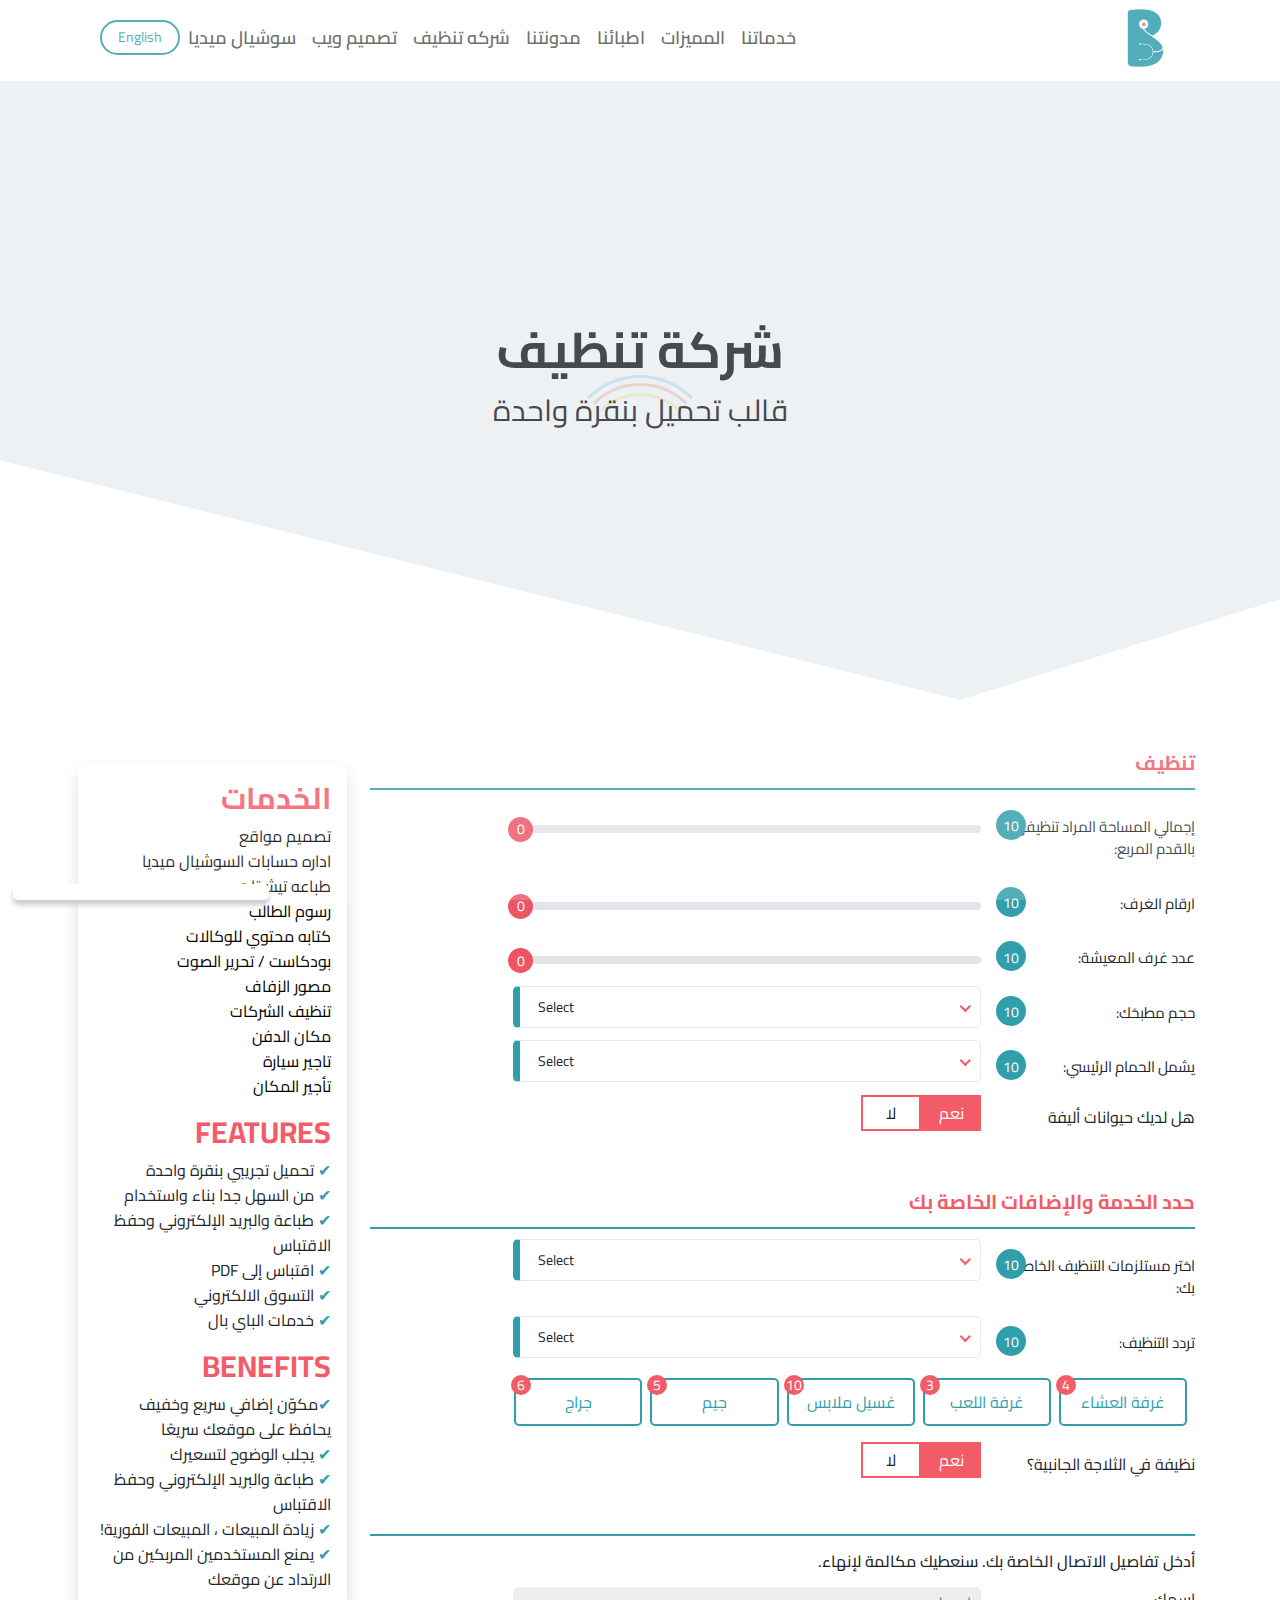
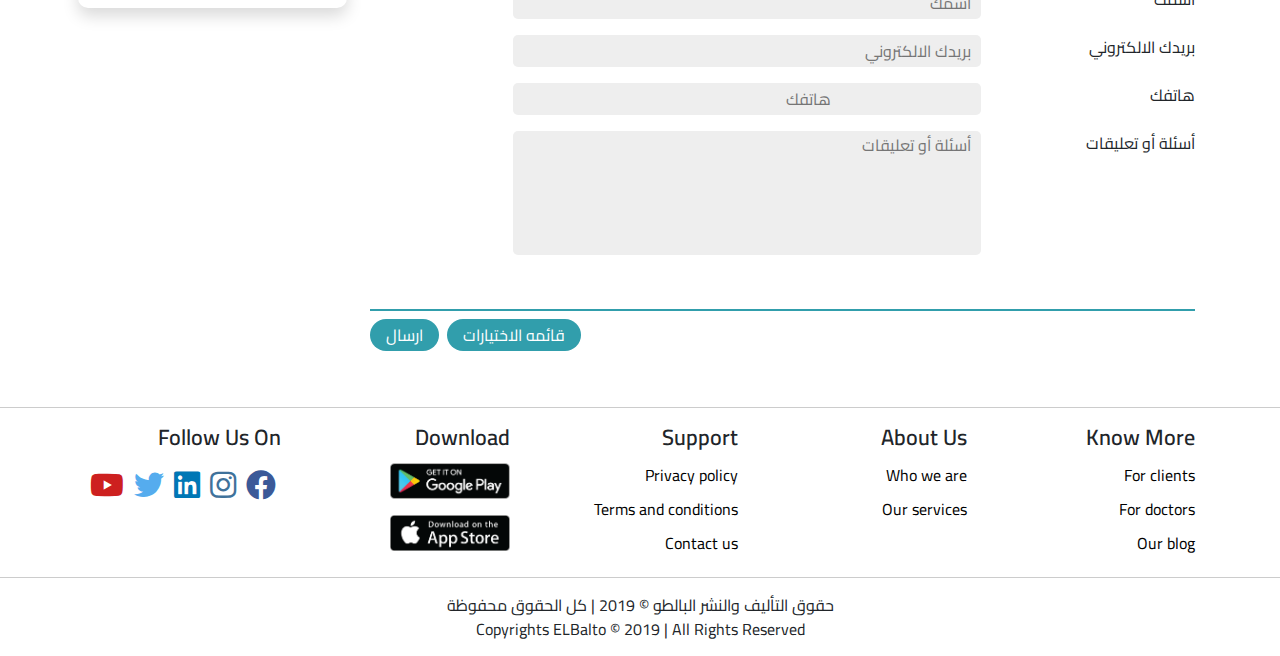
==== commit fbf0f16b: "allllllllll" ====
--- a/index-rtl.html
+++ b/index-rtl.html
@@ -48,6 +48,9 @@
                     <li class="nav-item">
                          <a class="nav-link" href="web-rtl.html"> تصميم ويب</a>
                     </li>
+                    <li class="nav-item">
+                         <a class="nav-link" href="SocialMediaManager-rtl.html"> سوشيال ميديا </a>
+                    </li>
 
                </ul>
 
@@ -77,7 +80,7 @@
           <div class="container py-5">
 
                <div class="row" id="layoutPage">
-                    <div class="col-md-12">
+                    <div class="col-md-9">
                          <div class="head-sec border-bot">
                               تنظيف
 
@@ -369,16 +372,53 @@
                                         "></textarea>
                               </div>
                          </div>
+                      
                          <div class="bt-one mt-5 mb-5 btn-send">
                               <button class="rounded-pill px-3 my-2  btn-send py-1 ">ارسال</button>
-                         </div>
-                         
-                    </div>
-                    <div class="col-md-2">
-
+                              <button class="rounded-pill px-3 my-2  btn-view-list py-1 mx-2">قائمه الاختيارات </button>
+                              
+                         </div>
+                    </div>
+                    <div class="col-md-3 px-2">
+                         <div class="bg-white shadow mt-3 options-all p-3 border-10">
+                              <h6>الخدمات</h6>
+                              <ul>
+                                   <li><a href="#">تصميم مواقع</a></li>
+                                   <li><a href="#">اداره حسابات السوشيال ميديا</a></li>
+                                   <li><a href="#">طباعه تيشرتات</a></li>
+                                   <li><a href="#">رسوم الطالب</a> </li>
+                                   <li> <a href="#">كتابه محتوي للوكالات</a></li>
+                                   <li><a href="#"> بودكاست / تحرير الصوت</a>
+                                   </li>
+                                   <li><a href="#"> مصور الزفاف</a>
+                                   </li>
+                                   <li><a href="#">تنظيف الشركات</a></li>
+                                   <li> <a href="#">مكان الدفن</a></li>
+                                   <li><a href="#">تاجير سيارة</a> </li>
+                                   <li> <a href="#">تأجير المكان</a></li>
+                              </ul>
+                              <h6>FEATURES</h6>
+                              <ul>
+                                   <li><span>✔</span> تحميل تجريبي بنقرة واحدة</li>
+                                   <li><span>✔</span> من السهل جدا بناء واستخدام</li>
+                                   <li><span>✔</span> طباعة والبريد الإلكتروني وحفظ الاقتباس</li>
+                                   <li> <span>✔</span> اقتباس إلى PDF</li>
+                                   <li> <span>✔</span> التسوق الالكتروني </li>
+                                   <li> <span>✔</span>  خدمات الباي بال </li>
+                              </ul>
+
+                              <h6>BENEFITS</h6>
+                              <ul>
+                                   <li><span>✔</span>مكوّن إضافي سريع وخفيف يحافظ على موقعك سريعًا
+                                   </li>
+                                   <li><span>✔</span> يجلب الوضوح لتسعيرك</li>
+                                   <li><span>✔</span> طباعة والبريد الإلكتروني وحفظ الاقتباس</li>
+                                   <li> <span>✔</span> زيادة المبيعات ، المبيعات الفورية!</li>
+                                   <li><span>✔</span>  يمنع المستخدمين المربكين من الارتداد عن موقعك</li>
+                              </ul>
+                         </div>
                          <div class="position-relative ">
                               <div class=" bg-white box-shadow box-salary px-3 py-2 text-center">
-               الاجمالي <span>1000</span> $
                               </div>
                          </div>
                     </div>
@@ -462,7 +502,73 @@
           </div>
      </footer>
 
-
+     <div id="popup-box">
+          <i class="fas fa-times" id="close"></i>
+          <div class="box-popup-list p-2 position-relative">
+               <i class="fas fa-save save"></i>
+               <i class="fas fa-print print"></i>
+               <h4 class="text-center mt-2">service type</h4>
+               <div class="day-list"></div>
+               <div class="total-table">
+                    <table>
+                         <thead class="border-bottom2">
+                           <tr>
+                              
+                             <th scope="col">Description</th>
+                             <th scope="col">Quantity  </th>
+                             <th scope="col">Unit Price</th>
+                             <th scope="col">Price</th>
+                           </tr>
+                         </thead>
+                         <tbody>
+                       
+                              <tr>
+                                   <td scope="row" data-label="Description">service one</td>
+                                   <td data-label="Quantity">1</td>
+                                   <td data-label="Unit Price">$10</td>
+                                   <td data-label="Price">10</td>
+                                 </tr>
+                                 <tr>
+                                   <td scope="row" data-label="Description">service two</td>
+                                   <td data-label="Quantity">1</td>
+                                   <td data-label="Unit Price">$10</td>
+                                   <td data-label="Price">10</td>
+                                 </tr>
+                                 <tr>
+                                   <td scope="row" data-label="Description">service two</td>
+                                   <td data-label="Quantity">1</td>
+                                   <td data-label="Unit Price">$10</td>
+                                   <td data-label="Price">10</td>
+                                 </tr>
+                                 <tr>
+                                   <td scope="row" data-label="Description">service two</td>
+                                   <td data-label="Quantity">1</td>
+                                   <td data-label="Unit Price">$10</td>
+                                   <td data-label="Price">10</td>
+                                 </tr>
+                                 <tr>
+                                   <td scope="row" data-label="Description">service two</td>
+                                   <td data-label="Quantity">1</td>
+                                   <td data-label="Unit Price">$10</td>
+                                   <td data-label="Price">10</td>
+                                 </tr>
+                                 <tr>
+                                   <td scope="row" data-label="Description">service two</td>
+                                   <td data-label="Quantity">1</td>
+                                   <td data-label="Unit Price">$10</td>
+                                   <td data-label="Price">10</td>
+                                 </tr>
+                         </tbody>
+                       </table>
+               </div>
+              <div class="total-price-table mx-3 mt-3">
+                   <p>
+                        الاجمالي <span class="right-left">1000 <sub >$</sub></span>
+                   </p>
+              </div>
+               
+          </div>
+     </div>
      <script src="js/jquery-3-4-1-min.js"></script>
      <script src="js/bootstrap.min.js"></script>
      <script src="js/ion.rangeSlider.min.js"></script>
--- a/css/main.min.css
+++ b/css/main.min.css
@@ -1 +1 @@
-*{font-family:'Cairo', sans-serif}[dir='rtl']{color:#319EAC}[dir='rtl'] .pretty .state label:after,[dir='rtl'] .pretty .state label:before{right:0 !important}[dir='rtl'] .state .svg{right:0}[dir='rtl'] .item-chose .col-md-3 .price-bedge{top:10px;left:0}@media (min-width: 767px) and (max-width: 768px){[dir='rtl'] .tall-label{font-size:14px}[dir='rtl'] .item-chose .col-md-3 .price-bedge{top:15px !important;left:-10px}}@media (min-width: 769px) and (max-width: 1024px){[dir='rtl'] .item-chose .col-md-3 .price-bedge{top:10px !important;left:-5px}}@media (max-width: 700px){[dir='rtl'] .item-chose .col-md-3 .price-bedge{top:10px;left:10px}}[dir='rtl'] .selection label span{top:-5px;left:-5px}[dir='rtl'] .position-relative{position:relative !important}[dir='rtl'] .position-relative .box-salary{left:1%}[dir='rtl'] .position-relative .box-salary span{color:#319EAC;font-size:40px}@media (min-width: 767px) and (max-width: 768px){[dir='rtl'] .position-relative .box-salary{left:25% !important;right:25% !important;width:50% !important}}@media (min-width: 769px) and (max-width: 1024px){[dir='rtl'] .position-relative .box-salary{right:35% !important;left:35% !important;width:30% !important}}@media (max-width: 700px){[dir='rtl'] .position-relative .box-salary{left:5% !important;right:5% !important;width:90% !important}}[dir='rtl'] input[type=email],[dir='rtl'] input[type=tel],[dir='rtl'] input[type=text],[dir='rtl'] textarea{padding-right:10px}[dir='rtl'] .yes-no input[type="radio"].toggle+label:after{z-index:-1 !important}[dir='rtl'] .yes-no input[type="radio"].toggle.toggle-left+label:after{right:100%}[dir='rtl'] .yes-no input[type="radio"].toggle.toggle-right+label{margin-right:0px}[dir='rtl'] .yes-no input[type="radio"].toggle.toggle-right+label:after{right:-100%}[dir='rtl'] .yes-no input[type="radio"].toggle:checked+label:after{right:0}[dir='rtl'] .btn-send button{float:left}[dir='rtl'] .inputGroup label{padding:20px 35px 20px 0px}[dir='rtl'] *{text-align:right}[dir='rtl'] body{direction:rtl}[dir='rtl'] .text-center{text-align:center !important}[dir='rtl'] .copyrights{text-align:center !important}@media (max-width: 800px){[dir='rtl'] .rtlOrLtr{top:25px;left:90px;position:absolute}}[dir='rtl'] .mRL-auto{margin-right:auto}[dir='ltr']{color:#319EAC}[dir='ltr'] .pretty .state label:after,[dir='ltr'] .pretty .state label:before{left:0 !important}[dir='ltr'] .state .svg{left:0}[dir='ltr'] .item-chose .col-md-3 .price-bedge{top:10px;right:-3px !important}@media (min-width: 767px) and (max-width: 768px){[dir='ltr'] .tall-label{font-size:14px}[dir='ltr'] .item-chose .col-md-3 .price-bedge{top:15px !important;right:-10px}}@media (min-width: 769px) and (max-width: 1024px){[dir='ltr'] .item-chose .col-md-3 .price-bedge{top:10px !important;right:-5px}}@media (max-width: 700px){[dir='ltr'] .item-chose .col-md-3 .price-bedge{top:10px;right:15px !important}}[dir='ltr'] .selection label span{top:-5px;right:-5px}[dir='ltr'] .position-relative{position:relative !important}[dir='ltr'] .position-relative .box-salary{right:1%}@media (min-width: 767px) and (max-width: 768px){[dir='ltr'] .position-relative .box-salary{left:25% !important;right:25% !important;width:50% !important}}@media (min-width: 769px) and (max-width: 1024px){[dir='ltr'] .position-relative .box-salary{right:35% !important;left:35% !important;width:30% !important}}@media (max-width: 700px){[dir='ltr'] .position-relative .box-salary{left:5% !important;right:5% !important;width:90% !important}}[dir='ltr'] input[type=email],[dir='ltr'] input[type=tel],[dir='ltr'] input[type=text],[dir='ltr'] textarea{padding-left:10px}[dir='ltr'] .yes-no input[type="radio"].toggle+label:after{z-index:-1 !important}[dir='ltr'] .yes-no input[type="radio"].toggle.toggle-left+label:after{left:100%}[dir='ltr'] .yes-no input[type="radio"].toggle.toggle-right+label{margin-left:0px}[dir='ltr'] .yes-no input[type="radio"].toggle.toggle-right+label:after{left:-100%}[dir='ltr'] .yes-no input[type="radio"].toggle:checked+label:after{left:0}[dir='ltr'] .btn-send button{float:right}[dir='ltr'] .text-center{text-align:center !important}[dir='ltr'] .inputGroup label:after{left:5px}[dir='ltr'] .inputGroup label{padding:20px 0px 20px 44px}@media (max-width: 800px){[dir='ltr'] .rtlOrLtr{top:25px;right:90px;position:absolute}}[dir='ltr'] .mRL-auto{margin-left:auto}.navbar-brand img{display:block;max-height:60px;object-fit:contain}.img-responsive{display:block;max-width:100%;height:auto}.nav-link{color:#000 !important;font-size:18px;font-weight:700}.nav-link:hover{color:#319EAC !important}.title-watch{color:#319EAC;font-weight:700}nav{top:-5px !important}a{text-decoration:none !important;color:#fff}.rtlOrLtr{border:2px solid #319EAC;cursor:pointer;font-size:14px;padding-top:5px;padding-bottom:5px}.rtlOrLtr a{color:#319EAC !important}.rtlOrLtr:hover{background-color:#319EAC}.rtlOrLtr:hover a{color:#fff !important}article,aside,details,figcaption,figure,footer,header,hgroup,main,menu,nav,section,summary{display:block}footer a{color:#000 !important}footer a:hover{color:#319EAC !important}.footer{background-color:#fff;border-top:1px solid #ccc}.footer-column{min-width:150px;margin-bottom:15px}@media all and (max-width: 47.9375em){.footer-column{min-width:50%}}.footer-column-title{font-weight:600;text-transform:capitalize}@media all and (min-width: 75em){.footer-column-title{font-size:22px}}.footer-column-menu{list-style:none;padding:0;margin:0}.footer-column-menu a{padding:5px 0;display:inline-block}.footer-column-menu.social{display:flex;justify-content:space-between}.footer-column-menu.social li{margin:0 5px}.footer-column-menu.social li a{font-size:30px}.footer-column-menu.social li a .fab{-webkit-transition:all 0.3s ease-in-out;-o-transition:all 0.3s ease-in-out;transition:all 0.3s ease-in-out}.footer-column-menu.social li a .fa-facebook{color:#3b5998}.footer-column-menu.social li a .fa-facebook:hover{color:#2d4373}.footer-column-menu.social li a .fa-instagram{color:#3f729b}.footer-column-menu.social li a .fa-instagram:hover{color:#305777}.footer-column-menu.social li a .fa-linkedin{color:#0077b5}.footer-column-menu.social li a .fa-linkedin:hover{color:#005582}.footer-column-menu.social li a .fa-twitter{color:#55acee}.footer-column-menu.social li a .fa-twitter:hover{color:#2795e9}.footer-column-menu.social li a .fa-youtube{color:#cd201f}.footer-column-menu.social li a .fa-youtube:hover{color:#a11918}.footer-top{display:flex;flex-wrap:wrap;justify-content:space-between}.app-link{display:block;max-width:120px;padding-bottom:10px}.copyrights{padding:15px;border-top:1px solid #ccc}.copyrights p{margin:0}@keyframes spin{0%{-webkit-transform:rotate(0deg);-ms-transform:rotate(0deg);-o-transform:rotate(0deg);transform:rotate(0deg)}100%{-webkit-transform:rotate(360deg);-ms-transform:rotate(360deg);-o-transform:rotate(360deg);transform:rotate(360deg)}}.splash-screen{position:fixed;top:0;left:0;width:100%;height:100%;z-index:99999999999999999999999 !important;display:flex;align-items:center;justify-content:center;background-color:#fff}.no-js .splash-screen{display:none}.loaded .splash-screen{visibility:hidden;-webkit-transition:all 0.3s 0.6s ease-out;-o-transition:all 0.3s 0.6s ease-out;transition:all 0.3s 0.6s ease-out}.loader{display:block;position:absolute;left:50%;top:50%;width:150px;height:150px;margin:-75px 0 0 -75px;border-radius:50%;border:3px solid transparent;border-top-color:#3498db;animation:spin 2s linear infinite;z-index:99999999999999999999999 !important}.loader:before{content:"";position:absolute;top:5px;left:5px;right:5px;bottom:5px;border-radius:50%;border:3px solid transparent;border-top-color:#e74c3c;-webkit-animation:spin 3s linear infinite;animation:spin 3s linear infinite}.loader:after{content:"";position:absolute;top:15px;left:15px;right:15px;bottom:15px;border-radius:50%;border:3px solid transparent;border-top-color:#f9c922;-webkit-animation:spin 1.5s linear infinite;animation:spin 1.5s linear infinite}.loaded .loader{opacity:0;-webkit-transition:all 0.3s ease-out;-o-transition:all 0.3s ease-out;transition:all 0.3s ease-out}.padding-nav{padding-left:100px !important;padding-right:100px !important}@media (max-width: 800px){.padding-nav{padding-left:10px !important;padding-right:10px !important}nav{z-index:44444444 !important}}.nav-link{padding-left:10px;padding-right:10px;font-size:18px;font-weight:600;text-transform:capitalize;color:#545454 !important}@media (max-width: 768px){.nav-link{padding-left:0px;padding-right:0px}}.secondShadow{box-shadow:0 5px 5px #ccc}.selection,.selection{text-align:center;background-color:#fff;border:2px solid #319EAC}.selection label,.system .selection label{display:inline-block;color:#319EAC !important;padding:0.6em;cursor:pointer;width:100%}.selection label{margin-bottom:0rem !important}.selection input[type=checkbox],.system .selection input[type=checkbox]{display:none;text-align:center}.selection input[type=checkbox]:checked ~ label,.system .selection input[type=checkbox]:checked ~ label{background-color:#319EAC;text-align:center;color:#fff !important;border-radius:0px;-webkit-border-radius:0px;-moz-border-radius:0px;-ms-border-radius:0px;-o-border-radius:0px}.border-5{border-radius:5px;-webkit-border-radius:5px;-moz-border-radius:5px;-ms-border-radius:5px;-o-border-radius:5px}.border-10{border-radius:10px;-webkit-border-radius:10px;-moz-border-radius:10px;-ms-border-radius:10px;-o-border-radius:10px}header{background-color:#EAEEF1;height:70vh;width:100%;clip-path:polygon(50% 0%, 100% 0, 100% 84%, 75% 100%, 0 62%, 0 0);display:flex;justify-content:center;align-items:center}header h3{font-size:50px !important;font-weight:700}header p{font-size:30px !important}@media (max-width: 700px){header h3{font-size:30px !important;font-weight:700}header p{font-size:20px !important}}.head-sec{font-size:20px;font-weight:700;color:#F35B67}.nice-select{-webkit-tap-highlight-color:transparent;background-color:#fff;border-radius:5px;border-right:solid 1px #e8e8e8 !important;border-top:solid 1px #e8e8e8 !important;border-bottom:solid 1px #e8e8e8 !important;border-left:solid 7px #319EAC !important;box-sizing:border-box;clear:both;cursor:pointer;display:block;float:left;font-family:inherit;font-size:14px;font-weight:normal;height:42px;line-height:40px;outline:none;padding-left:18px;padding-right:30px;position:relative;text-align:left !important;-webkit-transition:all 0.2s ease-in-out;transition:all 0.2s ease-in-out;-webkit-user-select:none;-moz-user-select:none;-ms-user-select:none;user-select:none;white-space:nowrap;width:100%}.nice-select:after{border-bottom:2px solid #F35B67;border-right:2px solid #F35B67;content:'';display:block;height:8px;margin-top:-4px;pointer-events:none;position:absolute;right:12px;top:50%;-webkit-transform-origin:66% 66%;-ms-transform-origin:66% 66%;transform-origin:66% 66%;-webkit-transform:rotate(45deg);-ms-transform:rotate(45deg);transform:rotate(45deg);-webkit-transition:all 0.15s ease-in-out;transition:all 0.15s ease-in-out;width:8px}.irs--flat .irs-min,.irs--flat .irs-max{display:none}.irs-from,.irs-to,.irs-single{position:absolute;display:block;top:17px !important;z-index:999;font-size:14px !important;left:0;cursor:default;border-radius:50% !important;-webkit-border-radius:50% !important;-moz-border-radius:50% !important;-ms-border-radius:50% !important;-o-border-radius:50% !important}.irs--flat .irs-from:before,.irs--flat .irs-to:before,.irs--flat .irs-single:before{position:absolute;display:block;content:"";bottom:-6px;left:50%;width:0;height:0;margin-left:-3px;overflow:hidden;border:0px solid transparent;border-top-color:#ed5565}.irs--flat .irs-from,.irs--flat .irs-to,.irs--flat .irs-single{line-height:0px;width:25px !important;height:25px !important;display:flex;justify-content:center;align-items:center}.irs--flat .irs-line{height:8px;background-color:#e1e4e9;border-radius:10px;-webkit-border-radius:10px;-moz-border-radius:10px;-ms-border-radius:10px;-o-border-radius:10px}.irs--flat .irs-bar{height:8px;background-color:#ed5565}.irs-hidden-input{display:none !important}.yes-no .btn{display:inline-block;padding:4px;position:relative;text-align:center;transition:background 600ms ease, color 600ms ease;border-radius:0px !important;-webkit-border-radius:0px !important;-moz-border-radius:0px !important;-ms-border-radius:0px !important;-o-border-radius:0px !important}.yes-no input[type="radio"].toggle{display:none}.yes-no input[type="radio"].toggle+label{cursor:pointer;min-width:60px}.yes-no input[type="radio"].toggle+label:hover{background:none;color:#1a1a1a}.yes-no input[type="radio"].toggle+label:after{background:#F35B67;content:"";height:100%;position:absolute;top:0;width:100%;z-index:-1 !important}.yes-no input[type="radio"].toggle.toggle-left+label{border-right:0}.yes-no input[type="radio"].toggle.toggle-left+label:after{left:100%}.yes-no input[type="radio"].toggle.toggle-right+label{margin-left:0px}.yes-no input[type="radio"].toggle.toggle-right+label:after{left:-100%}.yes-no input[type="radio"].toggle:checked+label{cursor:default;color:#fff;transition:color 200ms}.yes-no input[type="radio"].toggle:checked+label:after{left:0}.btn-1{border:2px solid #F35B67 !important}.btn-2{border:2px solid #F35B67 !important}.tall-label{font-size:15px}.border-bot{border-bottom:2px solid #319EAC;padding-bottom:10px;margin-bottom:10px}.bt-one{border-top:2px solid #319EAC}.btn-send button{background-color:#319EAC;color:#fff;border:none;width:10%;text-align:center !important}input[type=email],input[type=tel],input[type=text],textarea{background-color:#eee;border:none;resize:none;outline:none;padding-left:10px}button{outline:none}@media (max-width: 700px){.chose .col-2{-ms-flex:0 0 50%;flex:0 0 50%;max-width:50%;margin-bottom:10px}.btn-send{text-align:center}.btn-send button{width:40%;float:none}}.irs--flat .irs-from,.irs--flat .irs-to,.irs--flat .irs-single{cursor:pointer !important}@media (min-width: 767px) and (max-width: 768px){.chose .col-2{-ms-flex:0 0 30%;flex:0 0 30%;max-width:30%;margin-bottom:10px}}.position-relative{position:relative !important}.position-relative .box-salary{position:fixed;width:20%;background-color:#fff;box-shadow:0 5px 5px #ccc;border-radius:5px;-webkit-border-radius:5px;-moz-border-radius:5px;-ms-border-radius:5px;-o-border-radius:5px;bottom:0;z-index:7777;font-size:30px}.position-relative .box-salary span{color:#319EAC;font-size:40px}@media (min-width: 767px) and (max-width: 768px){.position-relative .box-salary{left:25% !important;right:25% !important;width:50% !important}}@media (min-width: 769px) and (max-width: 1024px){.position-relative .box-salary{right:35% !important;left:35% !important;width:30% !important}}@media (max-width: 700px){.position-relative .box-salary{left:5% !important;right:5% !important;width:90% !important}}header h3{text-align:center !important}header p{text-align:center !important}.text-center{text-align:center !important}.item-chose .col-md-3{position:relative}.item-chose .col-md-3 .price-bedge{border-radius:50%;display:flex;justify-content:center;align-items:center;text-align:center;background-color:#319EAC;height:30px;width:30px;color:#fff;font-size:14px;-webkit-border-radius:50%;-moz-border-radius:50%;-ms-border-radius:50%;-o-border-radius:50%;position:absolute}.selection label{position:relative}.selection label span{position:absolute;width:20px;height:20px;background-color:#F35B67;color:#fff;border-radius:50%;text-align:center;-webkit-border-radius:50%;-moz-border-radius:50%;-ms-border-radius:50%;-o-border-radius:50%;font-size:14px}input:checked ~ .state.p-success-o label:before,.pretty.p-toggle .state.p-success-o label:before{border-color:#319EAC}.pretty.p-default:not(.p-fill) input:checked ~ .state.p-success-o label:after{background-color:#319EAC !important}.pretty .state label:before{border-color:#319EAC}
+*{font-family:'Cairo', sans-serif}[dir='rtl']{color:#319EAC}[dir='rtl'] .right-left{float:left}[dir='rtl'] #popup-box .save{left:5%}[dir='rtl'] #popup-box .print{left:10%}[dir='rtl'] #popup-box #close{left:90%}@media (max-width: 700px){[dir='rtl'] #popup-box .save{left:4%}[dir='rtl'] #popup-box .print{left:10%}}[dir='rtl'] .day-list{text-align:left}[dir='rtl'] .pretty .state label:after,[dir='rtl'] .pretty .state label:before{right:0 !important}[dir='rtl'] .state .svg{right:0}[dir='rtl'] .item-chose .col-md-3 .price-bedge{top:10px;left:0}@media (min-width: 767px) and (max-width: 768px){[dir='rtl'] .tall-label{font-size:12px}[dir='rtl'] .item-chose .col-md-3 .price-bedge{top:15px !important;left:-10px}}@media (min-width: 769px) and (max-width: 1024px){[dir='rtl'] .item-chose .col-md-3 .price-bedge{top:10px !important;left:-5px}}@media (max-width: 700px){[dir='rtl'] .item-chose .col-md-3 .price-bedge{top:10px;left:10px}}[dir='rtl'] .selection label span{top:-5px;left:-5px}[dir='rtl'] .position-relative{position:relative !important}[dir='rtl'] .position-relative .box-salary{left:1%}[dir='rtl'] .position-relative .box-salary span{color:#319EAC;font-size:40px}@media (min-width: 767px) and (max-width: 768px){[dir='rtl'] .position-relative .box-salary{left:25% !important;right:25% !important;width:50% !important}}@media (min-width: 769px) and (max-width: 1024px){[dir='rtl'] .position-relative .box-salary{right:35% !important;left:35% !important;width:30% !important}}@media (max-width: 700px){[dir='rtl'] .position-relative .box-salary{left:5% !important;right:5% !important;width:90% !important}}[dir='rtl'] input[type=email],[dir='rtl'] input[type=tel],[dir='rtl'] input[type=text],[dir='rtl'] textarea{padding-right:10px}[dir='rtl'] .yes-no input[type="radio"].toggle+label:after{z-index:-1 !important}[dir='rtl'] .yes-no input[type="radio"].toggle.toggle-left+label:after{right:100%}[dir='rtl'] .yes-no input[type="radio"].toggle.toggle-right+label{margin-right:0px}[dir='rtl'] .yes-no input[type="radio"].toggle.toggle-right+label:after{right:-100%}[dir='rtl'] .yes-no input[type="radio"].toggle:checked+label:after{right:0}[dir='rtl'] .btn-send button{float:left}[dir='rtl'] .inputGroup label{padding:20px 35px 20px 0px}[dir='rtl'] *{text-align:right}[dir='rtl'] body{direction:rtl}[dir='rtl'] .text-center{text-align:center !important}[dir='rtl'] .copyrights{text-align:center !important}@media (max-width: 800px){[dir='rtl'] .rtlOrLtr{top:25px;left:90px;position:absolute}}[dir='rtl'] .mRL-auto{margin-right:auto !important}@media (min-width: 769px) and (max-width: 1024px){[dir='rtl'] .selection label,[dir='rtl'] .system .selection label{padding:0.4em !important;font-size:15px !important}}[dir='ltr']{color:#319EAC}[dir='ltr'] .right-left{float:right}[dir='ltr'] #popup-box .save{position:absolute !important;left:95%}[dir='ltr'] #popup-box .share{position:absolute !important;left:94%}[dir='ltr'] #popup-box .print{position:absolute !important;left:90%}[dir='ltr'] #popup-box #close{color:#fff !important;font-size:20px;position:absolute;top:5%;left:90%}@media (max-width: 700px){[dir='ltr'] #popup-box .save{left:90% !important}[dir='ltr'] #popup-box .print{left:80% !important}}[dir='ltr'] .day-list{text-align:right}[dir='ltr'] .pretty .state label:after,[dir='ltr'] .pretty .state label:before{left:0 !important}[dir='ltr'] .state .svg{left:0}[dir='ltr'] .item-chose .col-md-3 .price-bedge{top:10px;right:-3px !important}@media (min-width: 767px) and (max-width: 768px){[dir='ltr'] .tall-label{font-size:12px}[dir='ltr'] .item-chose .col-md-3 .price-bedge{top:15px !important;right:-10px}}@media (min-width: 769px) and (max-width: 1024px){[dir='ltr'] .tall-label{font-size:12px}[dir='ltr'] .item-chose .col-md-3 .price-bedge{top:10px !important;right:-5px}}@media (max-width: 700px){[dir='ltr'] .item-chose .col-md-3 .price-bedge{top:10px;right:15px !important}}[dir='ltr'] .selection label span{top:-5px;right:-5px}[dir='ltr'] .position-relative{position:relative !important}[dir='ltr'] .position-relative .box-salary{right:1%}@media (min-width: 767px) and (max-width: 768px){[dir='ltr'] .position-relative .box-salary{left:25% !important;right:25% !important;width:50% !important}}@media (min-width: 769px) and (max-width: 1024px){[dir='ltr'] .position-relative .box-salary{right:35% !important;left:35% !important;width:30% !important}}@media (max-width: 700px){[dir='ltr'] .position-relative .box-salary{left:5% !important;right:5% !important;width:90% !important}}[dir='ltr'] input[type=email],[dir='ltr'] input[type=tel],[dir='ltr'] input[type=text],[dir='ltr'] textarea{padding-left:10px}[dir='ltr'] .yes-no input[type="radio"].toggle+label:after{z-index:-1 !important}[dir='ltr'] .yes-no input[type="radio"].toggle.toggle-left+label:after{left:100%}[dir='ltr'] .yes-no input[type="radio"].toggle.toggle-right+label{margin-left:0px}[dir='ltr'] .yes-no input[type="radio"].toggle.toggle-right+label:after{left:-100%}[dir='ltr'] .yes-no input[type="radio"].toggle:checked+label:after{left:0}[dir='ltr'] .btn-send button{float:right}[dir='ltr'] .text-center{text-align:center !important}[dir='ltr'] .inputGroup label:after{left:5px}[dir='ltr'] .inputGroup label{padding:20px 0px 20px 44px}@media (max-width: 800px){[dir='ltr'] .rtlOrLtr{top:25px;right:90px;position:absolute}}[dir='ltr'] .mRL-auto{margin-left:auto !important}@media (min-width: 769px) and (max-width: 1024px){[dir='ltr'] .selection label,[dir='ltr'] .system .selection label{padding:0.4em !important;font-size:15px !important}}.navbar-brand img{display:block;max-height:60px;object-fit:contain}.img-responsive{display:block;max-width:100%;height:auto}.nav-link{color:#000 !important;font-size:18px;font-weight:700}.nav-link:hover{color:#319EAC !important}.title-watch{color:#319EAC;font-weight:700}nav{top:-5px !important}a{text-decoration:none !important;color:#fff}.rtlOrLtr{border:2px solid #319EAC;cursor:pointer;font-size:14px;padding-top:5px;padding-bottom:5px}.rtlOrLtr a{color:#319EAC !important}.rtlOrLtr:hover{background-color:#319EAC}.rtlOrLtr:hover a{color:#fff !important}article,aside,details,figcaption,figure,footer,header,hgroup,main,menu,nav,section,summary{display:block}footer a{color:#000 !important}footer a:hover{color:#319EAC !important}.footer{background-color:#fff;border-top:1px solid #ccc}.footer-column{min-width:150px;margin-bottom:15px}@media all and (max-width: 47.9375em){.footer-column{min-width:50%}}.footer-column-title{font-weight:600;text-transform:capitalize}@media all and (min-width: 75em){.footer-column-title{font-size:22px}}.footer-column-menu{list-style:none;padding:0;margin:0}.footer-column-menu a{padding:5px 0;display:inline-block}.footer-column-menu.social{display:flex;justify-content:space-between}.footer-column-menu.social li{margin:0 5px}.footer-column-menu.social li a{font-size:30px}.footer-column-menu.social li a .fab{-webkit-transition:all 0.3s ease-in-out;-o-transition:all 0.3s ease-in-out;transition:all 0.3s ease-in-out}.footer-column-menu.social li a .fa-facebook{color:#3b5998}.footer-column-menu.social li a .fa-facebook:hover{color:#2d4373}.footer-column-menu.social li a .fa-instagram{color:#3f729b}.footer-column-menu.social li a .fa-instagram:hover{color:#305777}.footer-column-menu.social li a .fa-linkedin{color:#0077b5}.footer-column-menu.social li a .fa-linkedin:hover{color:#005582}.footer-column-menu.social li a .fa-twitter{color:#55acee}.footer-column-menu.social li a .fa-twitter:hover{color:#2795e9}.footer-column-menu.social li a .fa-youtube{color:#cd201f}.footer-column-menu.social li a .fa-youtube:hover{color:#a11918}.footer-top{display:flex;flex-wrap:wrap;justify-content:space-between}.app-link{display:block;max-width:120px;padding-bottom:10px}.copyrights{padding:15px;border-top:1px solid #ccc}.copyrights p{margin:0}@keyframes spin{0%{-webkit-transform:rotate(0deg);-ms-transform:rotate(0deg);-o-transform:rotate(0deg);transform:rotate(0deg)}100%{-webkit-transform:rotate(360deg);-ms-transform:rotate(360deg);-o-transform:rotate(360deg);transform:rotate(360deg)}}.splash-screen{position:fixed;top:0;left:0;width:100%;height:100%;z-index:99999999999999999999999 !important;display:flex;align-items:center;justify-content:center;background-color:#fff}.no-js .splash-screen{display:none}.loaded .splash-screen{visibility:hidden;-webkit-transition:all 0.3s 0.6s ease-out;-o-transition:all 0.3s 0.6s ease-out;transition:all 0.3s 0.6s ease-out}.loader{display:block;position:absolute;left:50%;top:50%;width:150px;height:150px;margin:-75px 0 0 -75px;border-radius:50%;border:3px solid transparent;border-top-color:#3498db;animation:spin 2s linear infinite;z-index:99999999999999999999999 !important}.loader:before{content:"";position:absolute;top:5px;left:5px;right:5px;bottom:5px;border-radius:50%;border:3px solid transparent;border-top-color:#e74c3c;-webkit-animation:spin 3s linear infinite;animation:spin 3s linear infinite}.loader:after{content:"";position:absolute;top:15px;left:15px;right:15px;bottom:15px;border-radius:50%;border:3px solid transparent;border-top-color:#f9c922;-webkit-animation:spin 1.5s linear infinite;animation:spin 1.5s linear infinite}.loaded .loader{opacity:0;-webkit-transition:all 0.3s ease-out;-o-transition:all 0.3s ease-out;transition:all 0.3s ease-out}.padding-nav{padding-left:100px !important;padding-right:100px !important}@media (max-width: 800px){.padding-nav{padding-left:10px !important;padding-right:10px !important}nav{z-index:44444444 !important}}.nav-link{padding-left:10px;padding-right:10px;font-size:18px;font-weight:600;text-transform:capitalize;color:#545454 !important}@media (max-width: 768px){.nav-link{padding-left:0px;padding-right:0px}}.secondShadow{box-shadow:0 5px 5px #ccc}.selection,.selection{text-align:center;background-color:#fff;border:2px solid #319EAC}.selection label,.system .selection label{display:inline-block;color:#319EAC !important;padding:0.6em;cursor:pointer;width:100%}.selection label{margin-bottom:0rem !important}.selection input[type=checkbox],.system .selection input[type=checkbox]{display:none;text-align:center}.selection input[type=checkbox]:checked ~ label,.system .selection input[type=checkbox]:checked ~ label{background-color:#319EAC;text-align:center;color:#fff !important;border-radius:0px;-webkit-border-radius:0px;-moz-border-radius:0px;-ms-border-radius:0px;-o-border-radius:0px}.border-5{border-radius:5px;-webkit-border-radius:5px;-moz-border-radius:5px;-ms-border-radius:5px;-o-border-radius:5px}.border-10{border-radius:10px;-webkit-border-radius:10px;-moz-border-radius:10px;-ms-border-radius:10px;-o-border-radius:10px}header{background-color:#EAEEF1;height:70vh;width:100%;clip-path:polygon(50% 0%, 100% 0, 100% 84%, 75% 100%, 0 62%, 0 0);display:flex;justify-content:center;align-items:center}header h3{font-size:50px !important;font-weight:700}header p{font-size:30px !important}@media (max-width: 700px){header h3{font-size:30px !important;font-weight:700}header p{font-size:20px !important}}.head-sec{font-size:20px;font-weight:700;color:#F35B67}.nice-select{-webkit-tap-highlight-color:transparent;background-color:#fff;border-radius:5px;border-right:solid 1px #e8e8e8 !important;border-top:solid 1px #e8e8e8 !important;border-bottom:solid 1px #e8e8e8 !important;border-left:solid 7px #319EAC !important;box-sizing:border-box;clear:both;cursor:pointer;display:block;float:left;font-family:inherit;font-size:14px;font-weight:normal;height:42px;line-height:40px;outline:none;padding-left:18px;padding-right:30px;position:relative;text-align:left !important;-webkit-transition:all 0.2s ease-in-out;transition:all 0.2s ease-in-out;-webkit-user-select:none;-moz-user-select:none;-ms-user-select:none;user-select:none;white-space:nowrap;width:100%}.nice-select:after{border-bottom:2px solid #F35B67;border-right:2px solid #F35B67;content:'';display:block;height:8px;margin-top:-4px;pointer-events:none;position:absolute;right:12px;top:50%;-webkit-transform-origin:66% 66%;-ms-transform-origin:66% 66%;transform-origin:66% 66%;-webkit-transform:rotate(45deg);-ms-transform:rotate(45deg);transform:rotate(45deg);-webkit-transition:all 0.15s ease-in-out;transition:all 0.15s ease-in-out;width:8px}.irs--flat .irs-min,.irs--flat .irs-max{display:none}.irs-from,.irs-to,.irs-single{position:absolute;display:block;top:17px !important;z-index:999;font-size:14px !important;left:0;cursor:default;border-radius:50% !important;-webkit-border-radius:50% !important;-moz-border-radius:50% !important;-ms-border-radius:50% !important;-o-border-radius:50% !important}.irs--flat .irs-from:before,.irs--flat .irs-to:before,.irs--flat .irs-single:before{position:absolute;display:block;content:"";bottom:-6px;left:50%;width:0;height:0;margin-left:-3px;overflow:hidden;border:0px solid transparent;border-top-color:#ed5565}.irs--flat .irs-from,.irs--flat .irs-to,.irs--flat .irs-single{line-height:0px;width:25px !important;height:25px !important;display:flex;justify-content:center;align-items:center}.irs--flat .irs-line{height:8px;background-color:#e1e4e9;border-radius:10px;-webkit-border-radius:10px;-moz-border-radius:10px;-ms-border-radius:10px;-o-border-radius:10px}.irs--flat .irs-bar{height:8px;background-color:#ed5565}.irs-hidden-input{display:none !important}.yes-no .btn{display:inline-block;padding:4px;position:relative;text-align:center;transition:background 600ms ease, color 600ms ease;border-radius:0px !important;-webkit-border-radius:0px !important;-moz-border-radius:0px !important;-ms-border-radius:0px !important;-o-border-radius:0px !important}.yes-no input[type="radio"].toggle{display:none}.yes-no input[type="radio"].toggle+label{cursor:pointer;min-width:60px}.yes-no input[type="radio"].toggle+label:hover{background:none;color:#1a1a1a}.yes-no input[type="radio"].toggle+label:after{background:#F35B67;content:"";height:100%;position:absolute;top:0;width:100%;z-index:-1 !important}.yes-no input[type="radio"].toggle.toggle-left+label{border-right:0}.yes-no input[type="radio"].toggle.toggle-left+label:after{left:100%}.yes-no input[type="radio"].toggle.toggle-right+label{margin-left:0px}.yes-no input[type="radio"].toggle.toggle-right+label:after{left:-100%}.yes-no input[type="radio"].toggle:checked+label{cursor:default;color:#fff;transition:color 200ms}.yes-no input[type="radio"].toggle:checked+label:after{left:0}.btn-1{border:2px solid #F35B67 !important}.btn-2{border:2px solid #F35B67 !important}.tall-label{font-size:15px}.border-bot{border-bottom:2px solid #319EAC;padding-bottom:10px;margin-bottom:10px}.border-bottom2{border-bottom:2px solid #319EAC}.bt-one{border-top:2px solid #319EAC}.btn-send button{background-color:#319EAC;color:#fff;border:none;text-align:center !important}input[type=email],input[type=tel],input[type=text],textarea{background-color:#eee;border:none;resize:none;outline:none;padding-left:10px}button{outline:none}@media (max-width: 700px){.chose .col-2{-ms-flex:0 0 50%;flex:0 0 50%;max-width:50%;margin-bottom:10px}.btn-send{text-align:center}.btn-send button{width:40%;float:none}}.irs--flat .irs-from,.irs--flat .irs-to,.irs--flat .irs-single{cursor:pointer !important}@media (min-width: 767px) and (max-width: 768px){.chose .col-2{-ms-flex:0 0 30%;flex:0 0 30%;max-width:30%;margin-bottom:10px}}.position-relative{position:relative !important}.position-relative .box-salary{position:fixed;width:20%;background-color:#fff;box-shadow:0 5px 5px #ccc;border-radius:5px;-webkit-border-radius:5px;-moz-border-radius:5px;-ms-border-radius:5px;-o-border-radius:5px;bottom:0;z-index:7777;font-size:30px}.position-relative .box-salary span{color:#319EAC;font-size:40px}@media (min-width: 767px) and (max-width: 768px){.position-relative .box-salary{left:25% !important;right:25% !important;width:50% !important}}@media (min-width: 769px) and (max-width: 1024px){.position-relative .box-salary{right:35% !important;left:35% !important;width:30% !important}}@media (max-width: 700px){.position-relative .box-salary{left:5% !important;right:5% !important;width:90% !important}}header h3{text-align:center !important}header p{text-align:center !important}.text-center{text-align:center !important}.item-chose .col-md-3{position:relative}.item-chose .col-md-3 .price-bedge{border-radius:50%;display:flex;justify-content:center;align-items:center;text-align:center;background-color:#319EAC;height:30px;width:30px;color:#fff;font-size:14px;-webkit-border-radius:50%;-moz-border-radius:50%;-ms-border-radius:50%;-o-border-radius:50%;position:absolute}.selection label{position:relative}.selection label span{position:absolute;width:20px;height:20px;background-color:#F35B67;color:#fff;border-radius:50%;text-align:center;-webkit-border-radius:50%;-moz-border-radius:50%;-ms-border-radius:50%;-o-border-radius:50%;font-size:14px}input:checked ~ .state.p-success-o label:before,.pretty.p-toggle .state.p-success-o label:before{border-color:#319EAC}.pretty.p-default:not(.p-fill) input:checked ~ .state.p-success-o label:after{background-color:#319EAC !important}.pretty .state label:before{border-color:#319EAC}.options-all h6{color:#F35B67;font-size:30px;font-weight:700}.options-all h6:not(:first-of-type){margin-top:15px}.options-all ul li{font-size:16px !important;line-height:25px}.options-all ul li a{color:#000}.options-all ul li a:hover{color:#319EAC}.options-all ul li span{color:#319EAC}ul{list-style:none !important;padding:0 !important;margin:0 !important}ul.desc-service li{line-height:35px;font-size:15px}ul.desc-service li span{color:#319EAC;font-size:17px;font-weight:700}input[type=number]{border:2px solid #319EAC !important;border-radius:5px;-webkit-border-radius:5px;-moz-border-radius:5px;-ms-border-radius:5px;-o-border-radius:5px;padding-top:5px;padding-bottom:5px;width:25%}input[type=email],input[type=tel],input[type=text],textarea,input[type=number],button{outline:none !important}@media (min-width: 767px) and (max-width: 768px){input[type=number]{width:50%}}@media (max-width: 700px){input[type=number]{width:100%}}.i-setting,[dir='ltr'] #popup-box .save,[dir='ltr'] #popup-box .share,[dir='ltr'] #popup-box .print,#popup-box .save,#popup-box .print{color:#319EAC;font-size:20px}.top-setting,[dir='ltr'] #popup-box .save,[dir='ltr'] #popup-box .share,[dir='ltr'] #popup-box .print,#popup-box .save,#popup-box .print{top:15px}#popup-box{position:fixed;top:0;right:0;left:0;bottom:0;background-color:rgba(0,0,0,0.4);z-index:999999999999999999999999999999;display:none;justify-content:center;align-items:center;animation-name:transScale;animation-duration:1s}#popup-box i{cursor:pointer !important}#popup-box .save{position:absolute !important}#popup-box .print{position:absolute !important}#popup-box #close{color:#fff !important;font-size:20px;position:absolute;top:5%}#popup-box .box-popup-list{background-color:#fff;border-radius:10px;width:50%;-webkit-border-radius:10px;-moz-border-radius:10px;-ms-border-radius:10px;-o-border-radius:10px}#popup-box .total-table{height:250px;overflow-y:scroll !important}#popup-box ::-webkit-scrollbar{background-color:#fff}#popup-box ::-webkit-scrollbar-track{background-color:#fff}#popup-box ::-webkit-scrollbar-track:hover{background-color:#f4f4f4}#popup-box ::-webkit-scrollbar-thumb{background-color:#babac0;border-radius:16px;border:5px solid #fff}#popup-box ::-webkit-scrollbar-thumb:hover{background-color:#a0a0a5;border:4px solid #f4f4f4}#popup-box ::-webkit-scrollbar-button{display:none}#popup-box table{border-collapse:collapse;margin:0;padding:0;width:100%;table-layout:fixed;margin-top:20px;margin-bottom:20px}#popup-box table tr{padding:10px}#popup-box table th,#popup-box table td{padding:10px;text-align:center}#popup-box table th{font-size:.85em;letter-spacing:.1em;text-transform:uppercase}@media screen and (max-width: 600px){#popup-box table{border:0}#popup-box table caption{font-size:1.3em}#popup-box table thead{border:none;clip:rect(0 0 0 0);height:1px;margin:-1px;overflow:hidden;padding:0;position:absolute;width:1px}#popup-box table tr{display:block}#popup-box table td{display:block;font-size:.8em;text-align:right}#popup-box table td::before{content:attr(data-label);float:left;font-weight:bold;text-transform:uppercase}#popup-box table td:last-child{border-bottom:0}}.day-list{color:#F35B67}@media (min-width: 769px) and (max-width: 1024px){#popup-box .box-popup-list{width:70%}.item-chose .col-md-3 .price-bedge{width:25px;height:25px;font-size:12px}}@media (min-width: 767px) and (max-width: 768px){.options-all h6{color:#F35B67;font-size:25px;font-weight:700}#popup-box .box-popup-list{width:80%}.item-chose .col-md-3 .price-bedge{padding-top:0px !important;width:20px;height:20px;font-size:12px;text-align:center !important;display:flex;justify-content:center}.item-chose .col-md-3 .pt-1{padding-top:0px !important;padding-top:0rem !important}}@media (max-width: 700px){#popup-box .box-popup-list{width:95%}}.total-price-table p{font-size:30px !important;font-weight:700}.total-price-table p span{color:#319EAC}tbody tr:nth-child(even){background:#EBEBEB}@-webkit-keyframes transScale{0%{-webkit-transform:scale(0);transform:scale(0);-moz-transform:scale(0);-ms-transform:scale(0);-o-transform:scale(0)}100%{-webkit-transform:scale(1);transform:scale(1);-moz-transform:scale(1);-ms-transform:scale(1);-o-transform:scale(1)}}.nice-select.open .list{z-index:999999}
